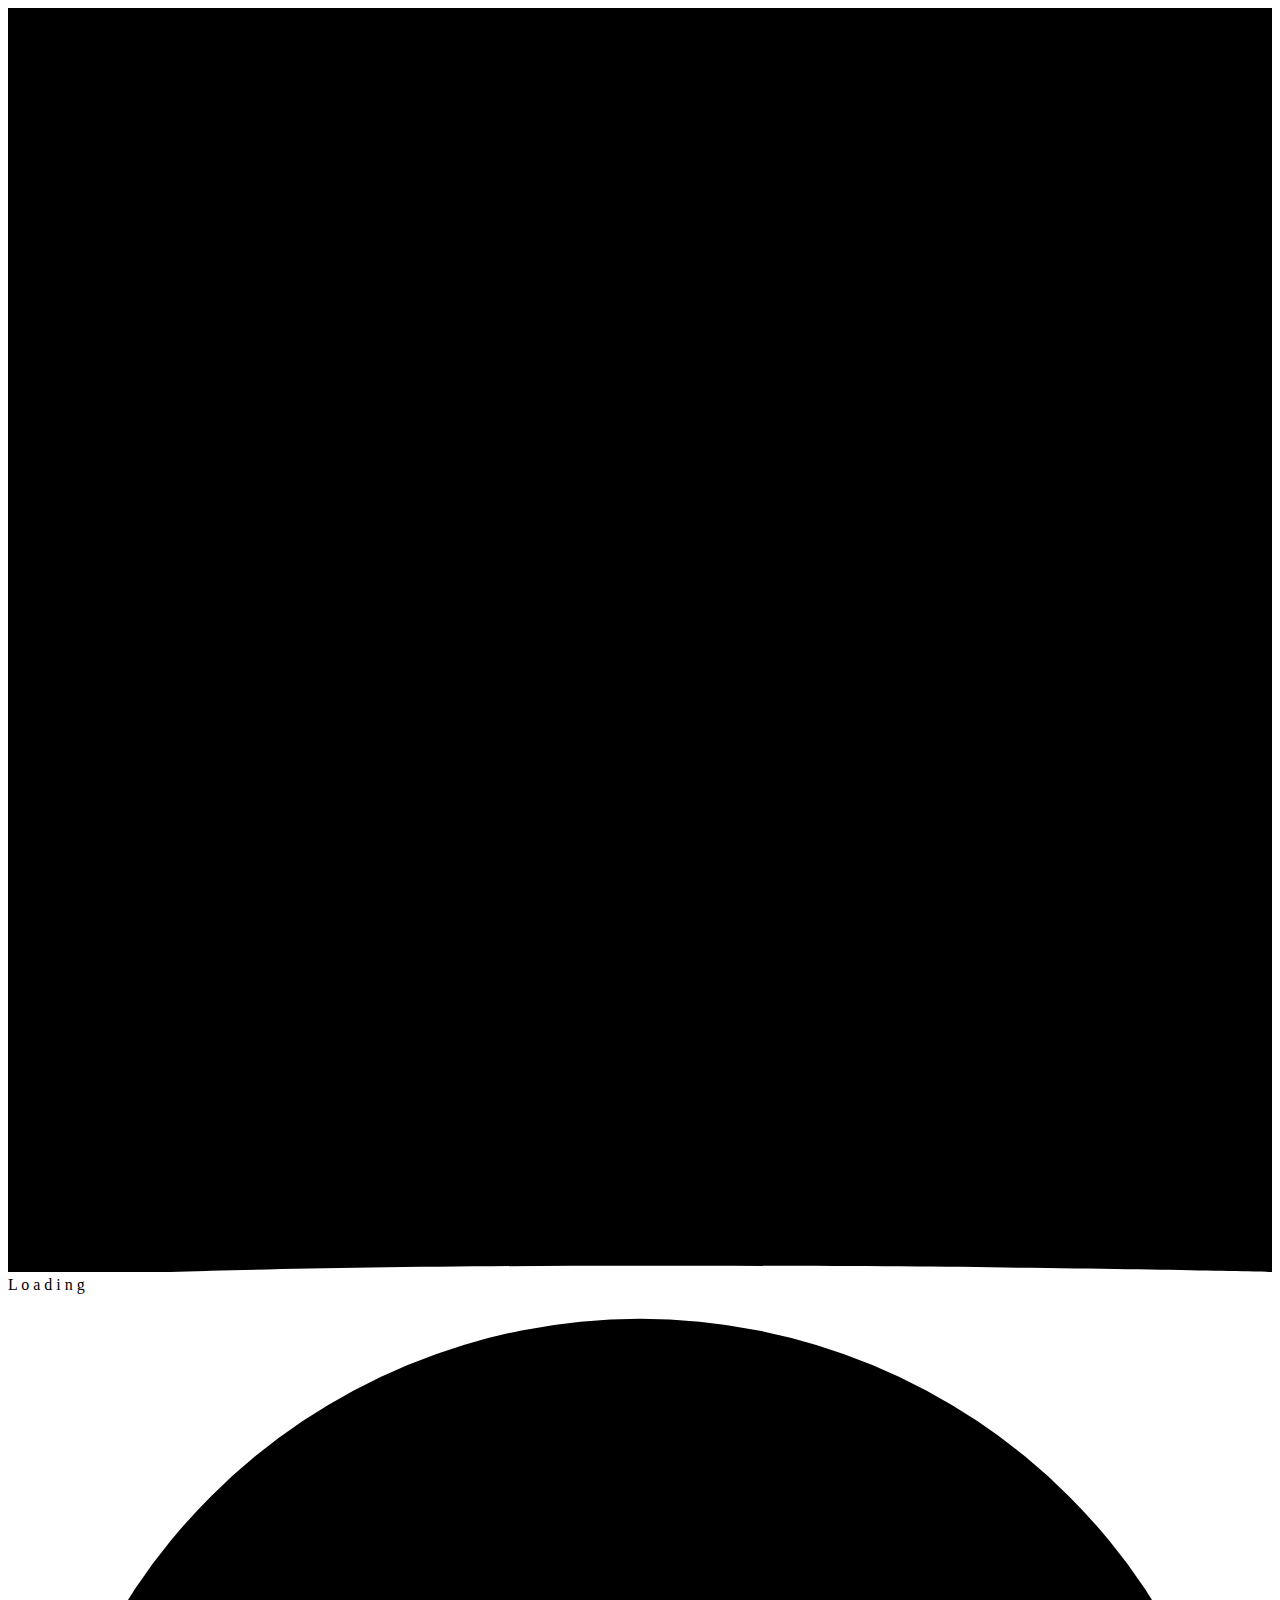
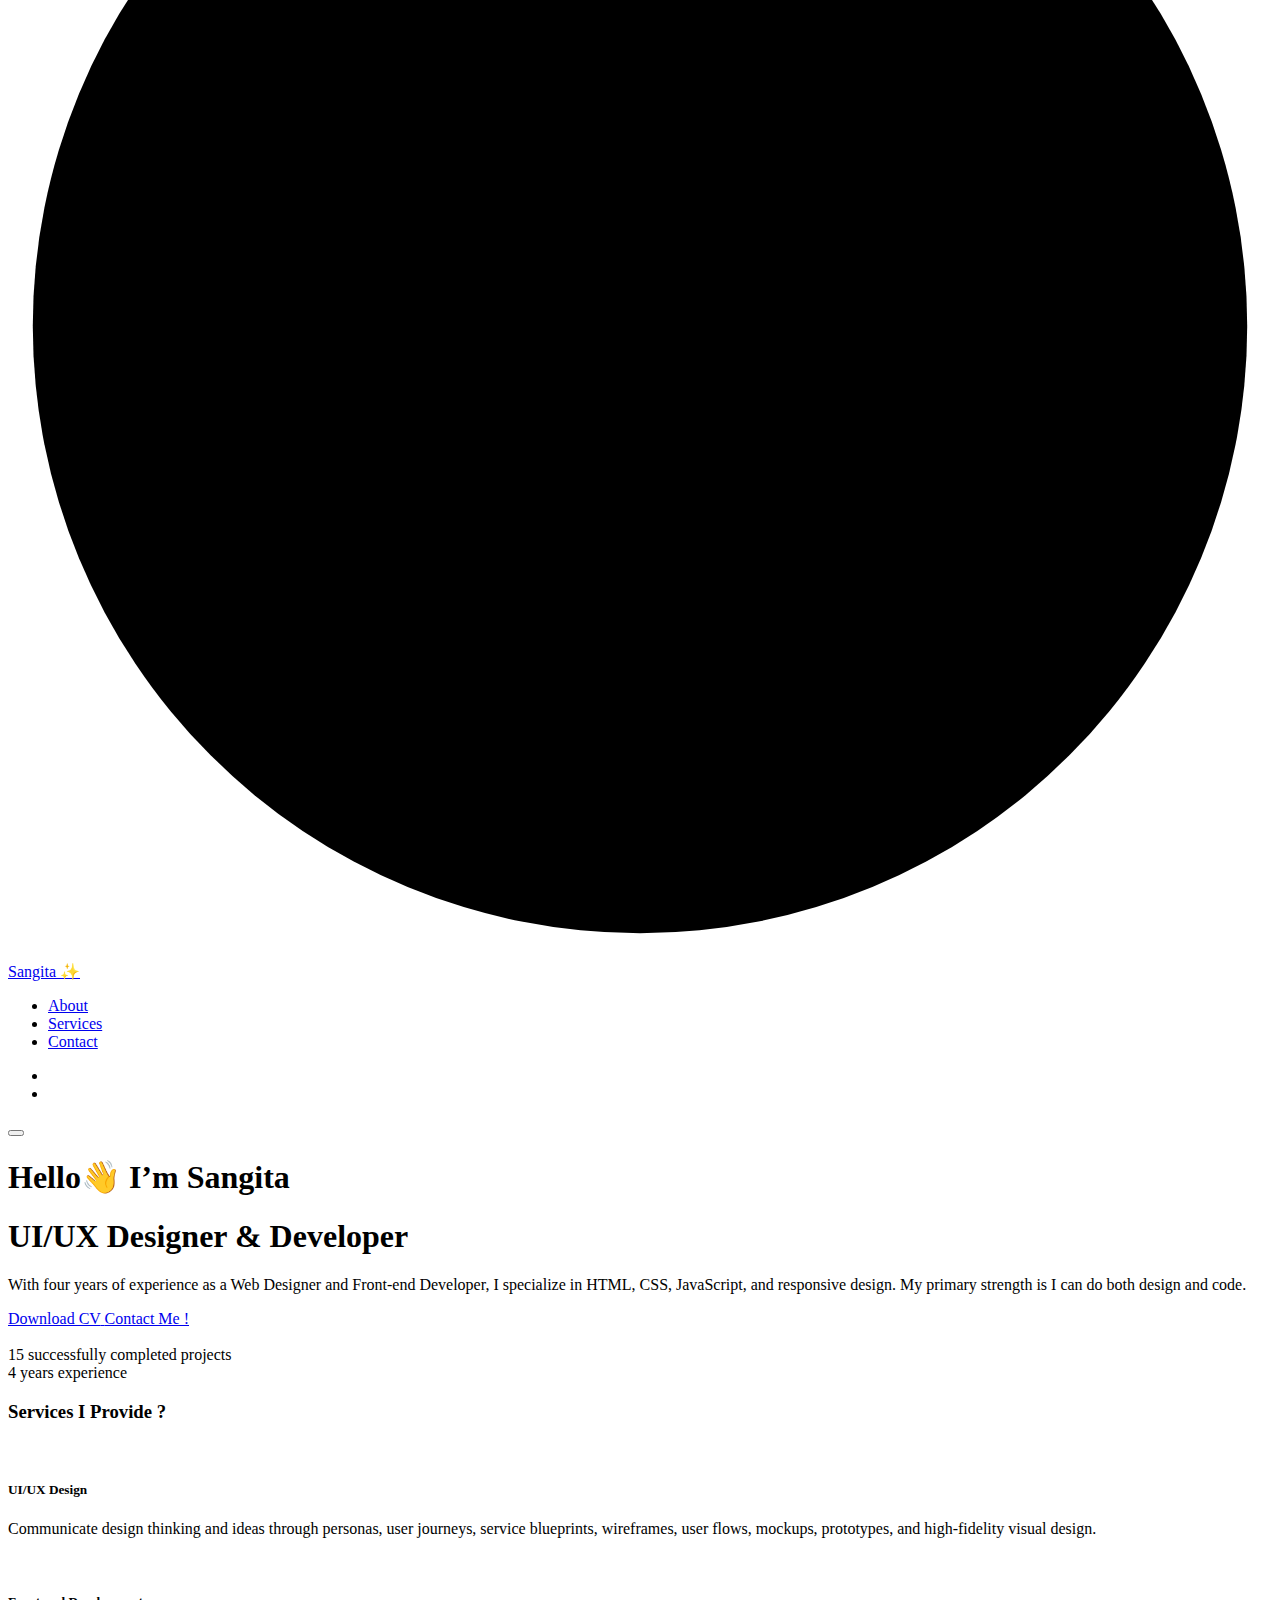
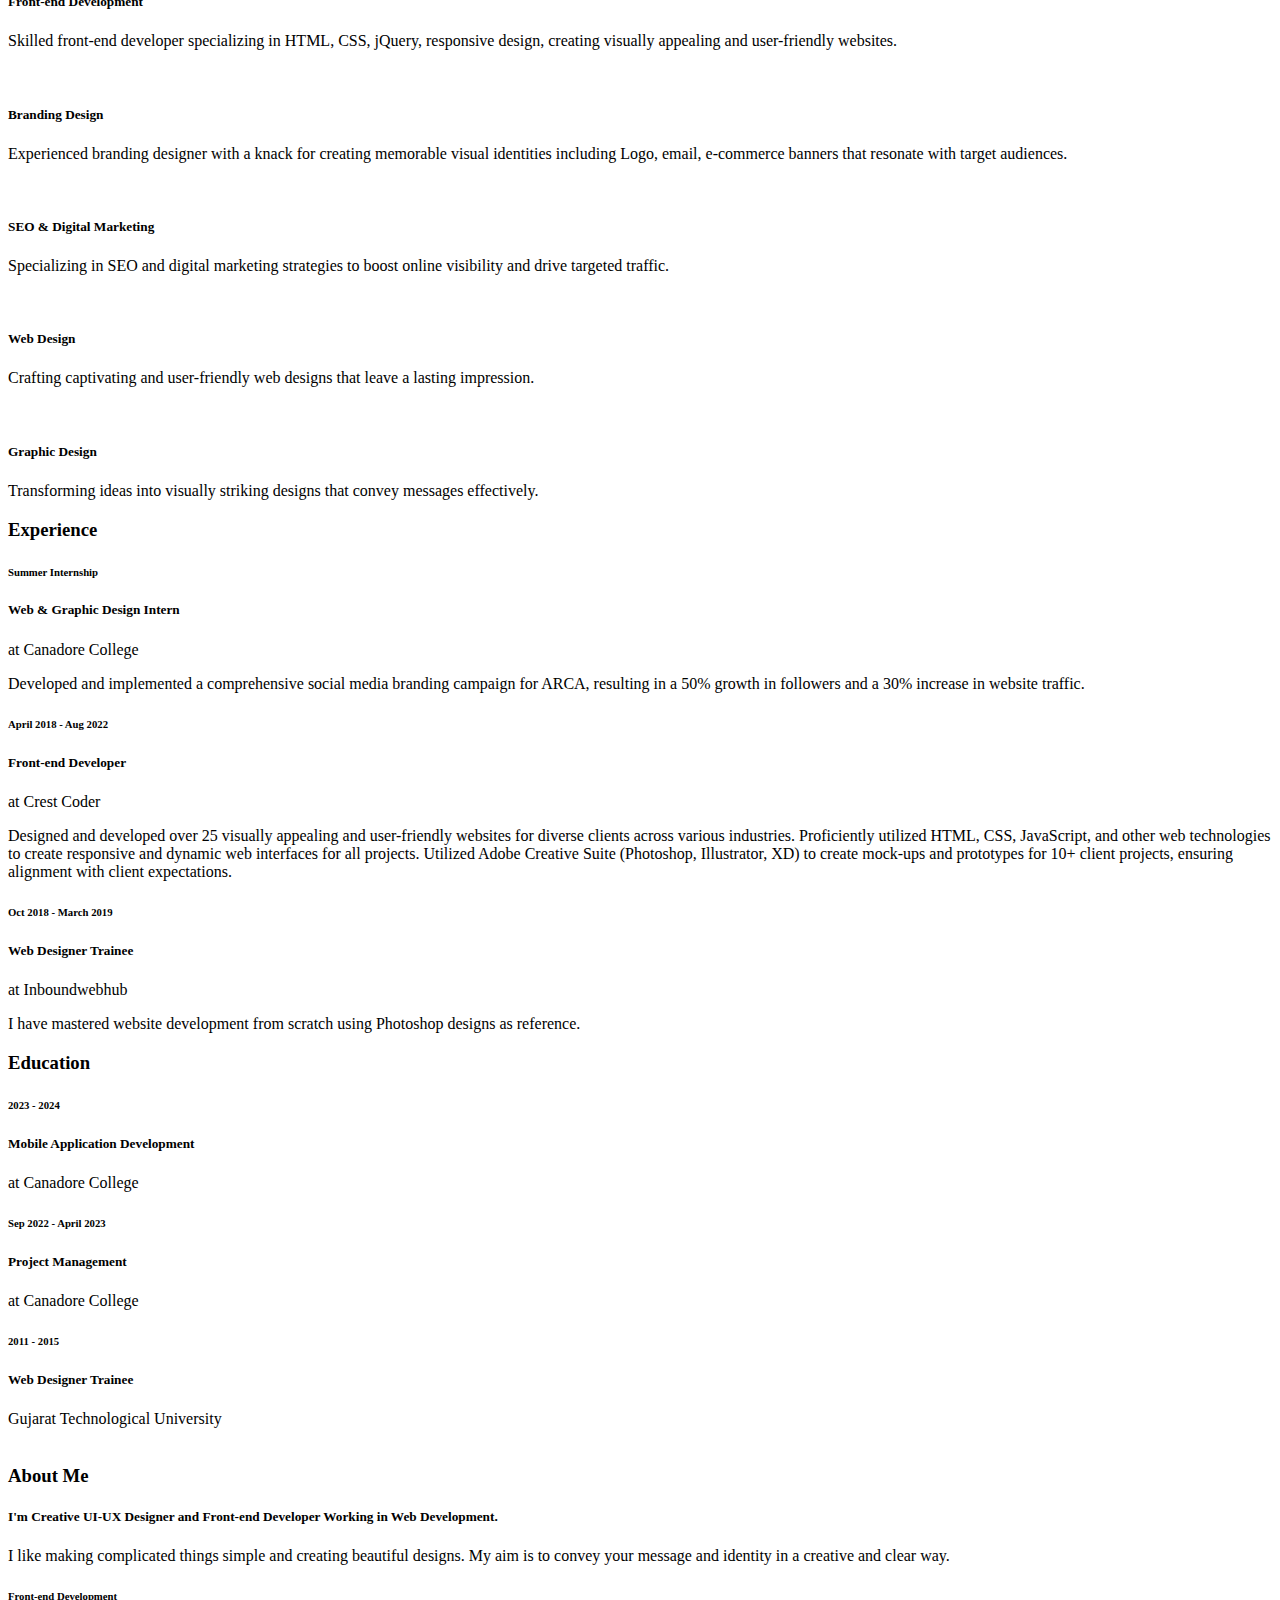
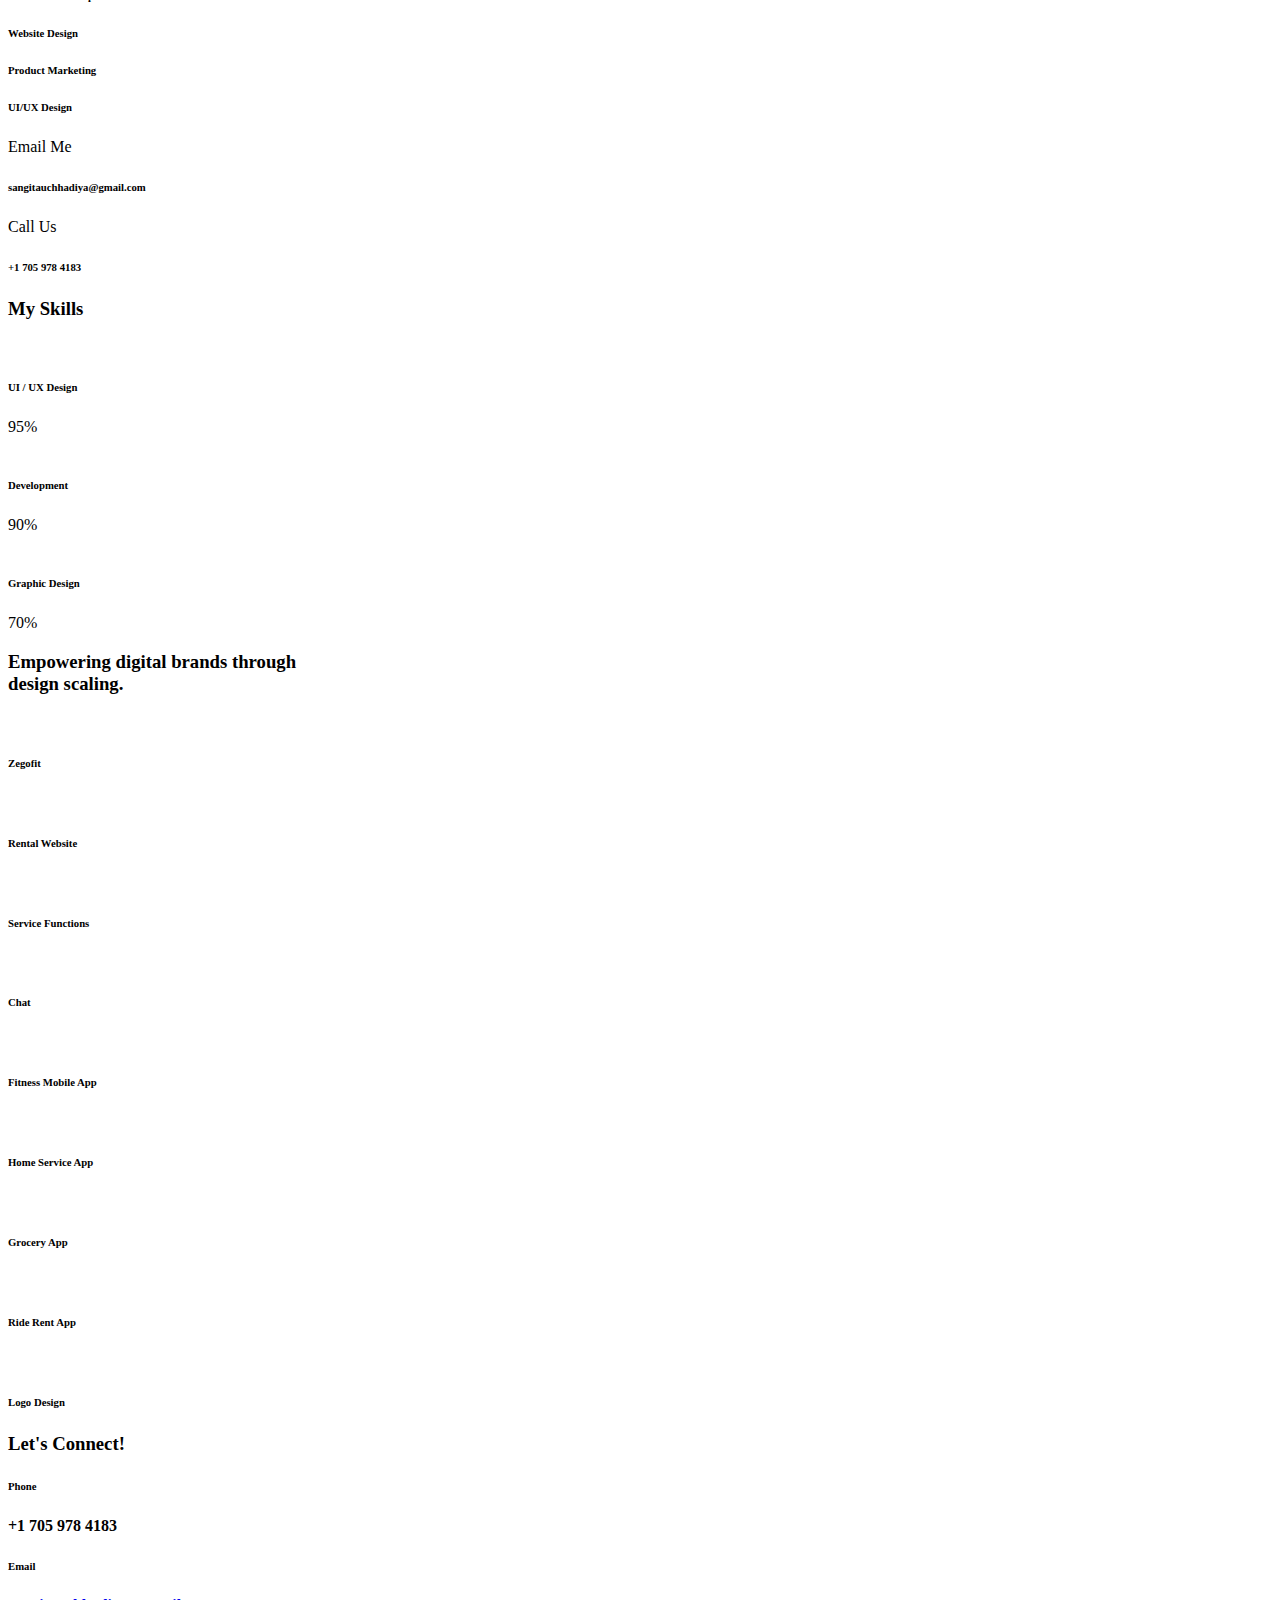
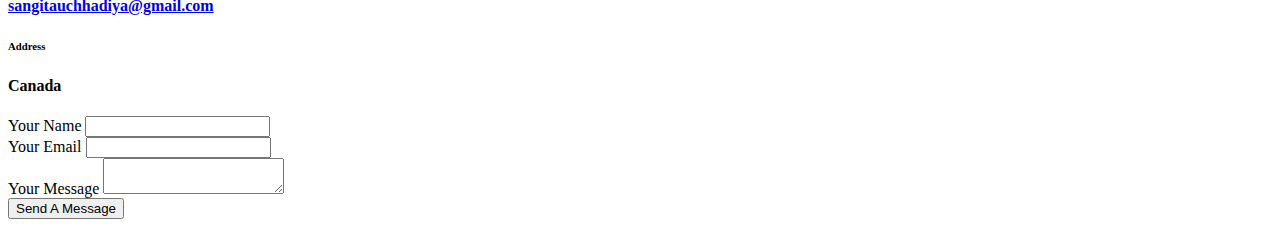
==== index.html @ 0f5f6976 "Add files via upload" ====
<!DOCTYPE html>
<html lang="zxx">
<head>

    <!-- Metas -->
    <meta charset="utf-8">
    <meta http-equiv="X-UA-Compatible" content="IE=edge">
    <meta name="viewport" content="width=device-width, initial-scale=1, maximum-scale=1">
    <meta name="keywords" content="HTML5 Template Andrew Multi-Purpose themeforest">
    <meta name="description" content="Andrew - Multi-Purpose HTML5 Template">
    <meta name="author" content="">

    <!-- Title  -->
    <title>Sangita</title>

    <!-- Google Fonts -->
    <link href="https://fonts.googleapis.com/css2?family=DM+Serif+Display:ital@0;1&display=swap" rel="stylesheet">
    <link href="https://fonts.googleapis.com/css2?family=Montserrat:ital,wght@0,100..900;1,100..900&display=swap" rel="stylesheet">

    <!-- Plugins -->
    <link rel="stylesheet" href="assets/css/plugins.css">

    <!-- Core Style Css -->
    <link rel="stylesheet" href="assets/css/style.css">

</head>

<body>



    <!-- ==================== Start Loading ==================== -->

    <div class="loader-wrap">
        <svg viewBox="0 0 1000 1000" preserveAspectRatio="none">
            <path id="svg" d="M0,1005S175,995,500,995s500,5,500,5V0H0Z"></path>
        </svg>

        <div class="loader-wrap-heading">
            <div class="load-text">
                <span>L</span>
                <span>o</span>
                <span>a</span>
                <span>d</span>
                <span>i</span>
                <span>n</span>
                <span>g</span>
            </div>
        </div>
    </div>

    <!-- ==================== End Loading ==================== -->


    <div class="cursor"></div>


    <!-- ==================== Start progress-scroll-button ==================== -->

    <div class="progress-wrap cursor-pointer">
        <svg class="progress-circle svg-content" width="100%" height="100%" viewBox="-1 -1 102 102">
            <path d="M50,1 a49,49 0 0,1 0,98 a49,49 0 0,1 0,-98" />
        </svg>
    </div>

    <!-- ==================== End progress-scroll-button ==================== -->



    <!-- ==================== Start Navbar ==================== -->

    <nav class="navbar navbar-chang navbar-expand-lg">
        <div class="container position-relative">
            <div class="row">
                <div class="col-lg-3 col-6 order1">
                    <div class="bord">
                        <!-- Logo -->
                        <a class="logo icon-img-70 dm-fonts" href="#">Sangita &#10024</a>
                    </div>
                </div>
                <div class="col-lg-6 order3">
                    <div class="bg">
                        <!-- navbar links -->
                        <div class="full-width">
                            <ul class="navbar-nav">
                                <li class="nav-item">
                                    <a class="nav-link" href="#0" data-scroll-nav="2"><span
                                            class="rolling-text">About</span></a>
                                </li>
                                <li class="nav-item">
                                    <a class="nav-link" href="#0" data-scroll-nav="1"><span
                                            class="rolling-text">Services</span></a>
                                </li>
                                <li class="nav-item">
                                    <a class="nav-link" href="#0" data-scroll-nav="5"><span
                                            class="rolling-text">Contact</span></a>
                                </li>
                            </ul>
                        </div>
                    </div>
                </div>
                <div class="col-lg-3 col-6 order2">
                    <div class="bord d-flex justify-content-end">
                        <ul class="social d-flex rest">
                            <li>
                                <a href="#0"><i class="fab fa-linkedin-in"></i></a>
                            </li>
                            <li>
                                <a href="#0"><i class="fab fa-dribbble"></i></a>
                            </li>
                        </ul>
                        <button class="navbar-toggler" type="button">
                            <span class="icon-bar"><i class="fas fa-bars"></i></span>
                        </button>
                    </div>
                </div>
            </div>
        </div>
    </nav>

    <!-- ==================== End Navbar ==================== -->


    <main>


        <!-- ==================== Start Header ==================== -->

        <section class="header-crev bord-thin-bottom" data-scroll-index="0">
            <div class="container">
                <div class="row d-flex row-direction-res">
                    <div class="col-lg-7 valign">
                        <div class="content">
                            <h1>Hello&#128075; I’m <span class="main-color main-name">Sangita</span></h1> 
                            <h1> </h1>
                               <h1>UI/UX Designer & Developer</h1> 
                            <div class="text mt-30">
                                <p>With four years of experience as a Web Designer and Front-end Developer, I specialize in HTML, CSS, JavaScript, and responsive design. My primary strength is I can do both design and code. </p>
                            </div>
                            <div class="mt-50">
                                <a href="#0" class="butn butn-md butn-bg bg-primary text-dark text-white">
                                    <span>Download CV</span>
                                </a>
                                <a href="#0" class="butn butn-md butn-bord ml-15" data-scroll-nav="5">
                                    <span>Contact Me !</span>
                                </a>
                            </div>
                        </div>
                    </div>
                    <div class="col-lg-5">
                        <div class="img-ripple">
                            <div class="img-author">
                                <img src="assets/imgs/personal_img.png" alt="">
                            </div>
                            <div class="other-info">
                                15 successfully completed projects 
                            </div>
                            <div class="other-info projects">
                                4 years experience
                            </div>
                        </div>
                    </div>
                  
                </div>
            </div>
        </section>

        <!-- ==================== End Header ==================== -->
        <!-- ==================== Start Services ==================== -->

        <section class="services serv2 section-padding" data-scroll-index="1">
            <div class="container">
                <div class="sec-head mb-80 wow fadeIn">
                    <div class="row justify-content-center">
                        <div class="col-lg-8 text-center">
                            <h3>Services I Provide ?</h3>
                        </div>
                    </div>
                </div>
                <div class="row">
                    <div class="col-lg-4 col-md-6 wow fadeIn" data-wow-delay=".2s">
                        <div class="item mb-30">
                            <div class="cont">
                                <div class="d-flex align-items-center mb-30">
                                    <div>
                                        <span class="icon-img-50 mr-40">
                                            <img src="assets/imgs/serv-img/1.png" alt="">
                                        </span>
                                    </div>
                                    <div>
                                        <h5 class="fz-20">UI/UX Design</h5>
                                    </div>
                                </div>
                                <p>Communicate design thinking and ideas through personas, user journeys, service blueprints, wireframes, user flows, mockups, prototypes, and high-fidelity visual design.</p>
                            </div>
                        </div>
                    </div>
                    <div class="col-lg-4 col-md-6 wow fadeIn" data-wow-delay=".4s">
                        <div class="item mb-30">
                            <div class="cont">
                                <div class="d-flex align-items-center mb-30">
                                    <div>
                                        <span class="icon-img-50 mr-40">
                                            <img src="assets/imgs/serv-img/2.png" alt="">
                                        </span>
                                    </div>
                                    <div>
                                        <h5 class="fz-20">Front-end Development</h5>
                                    </div>
                                </div>
                                <p>Skilled front-end developer specializing in HTML, CSS, jQuery, responsive design, creating visually appealing and user-friendly websites.</p>
                            </div>
                        </div>
                    </div>
                    <div class="col-lg-4 col-md-6 wow fadeIn" data-wow-delay=".6s">
                        <div class="item mb-30">
                            <div class="cont">
                                <div class="d-flex align-items-center mb-30">
                                    <div>
                                        <span class="icon-img-50 mr-40">
                                            <img src="assets/imgs/serv-img/3.png" alt="">
                                        </span>
                                    </div>
                                    <div>
                                        <h5 class="fz-20">Branding Design</h5>
                                    </div>
                                </div>
                                <p>Experienced branding designer with a knack for creating memorable visual identities including Logo, email, e-commerce banners that resonate with target audiences.</p>
                            </div>
                        </div>
                    </div>
                    <div class="col-lg-4 col-md-6 wow fadeIn" data-wow-delay=".8s">
                        <div class="item md-mb30">
                            <div class="cont">
                                <div class="d-flex align-items-center mb-30">
                                    <div>
                                        <span class="icon-img-50 mr-40">
                                            <img src="assets/imgs/serv-img/4.png" alt="">
                                        </span>
                                    </div>
                                    <div>
                                        <h5 class="fz-20">SEO & Digital Marketing</h5>
                                    </div>
                                </div>
                                <p>Specializing in SEO and digital marketing strategies to boost online visibility and drive targeted traffic.</p>
                            </div>
                        </div>
                    </div>
                    <div class="col-lg-4 col-md-6 wow fadeIn" data-wow-delay="1s">
                        <div class="item sm-mb30">
                            <div class="cont">
                                <div class="d-flex align-items-center mb-30">
                                    <div>
                                        <span class="icon-img-50 mr-40">
                                            <img src="assets/imgs/serv-img/5.png" alt="">
                                        </span>
                                    </div>
                                    <div>
                                        <h5 class="fz-20">Web Design</h5>
                                    </div>
                                </div>
                                <p>Crafting captivating and user-friendly web designs that leave a lasting impression.</p>
                            </div>
                        </div>
                    </div>
                    <div class="col-lg-4 col-md-6 wow fadeIn" data-wow-delay="1.2s">
                        <div class="item">
                            <div class="cont">
                                <div class="d-flex align-items-center mb-30">
                                    <div>
                                        <span class="icon-img-50 mr-40">
                                            <img src="assets/imgs/serv-img/6.png" alt="">
                                        </span>
                                    </div>
                                    <div>
                                        <h5 class="fz-20">Graphic Design</h5>
                                    </div>
                                </div>
                                <p>Transforming ideas into visually striking designs that convey messages effectively.</p>
                            </div>
                        </div>
                    </div>
                </div>
            </div>
        </section>

        <!-- ==================== End Services ==================== -->

        <!-- ==================== Start About ==================== -->

        <section class="section-padding sub-bg" data-scroll-index="2">
            <div class="container">
                <div class="row lg-marg justify-content-around">
                    <div class="col-lg-8">
                        <div class="sec-head mb-30">
                            <h3>Experience</h3>
                        </div>
                        <div>
                            <div class="resume-clumn">
                                <div class="items mb-20">
                                    <h6 class="date fz-14">Summer Internship</h6>
                                    <h5>Web & Graphic Design Intern</h5>
                                    <span class="opacity-8 fw-500 mt-10">at Canadore College</span>
                                    <p class="fz-13 mt-15">
                                        Developed and implemented a comprehensive social media branding campaign for ARCA, resulting in a 50% growth in followers and a 30% increase in website traffic.
                                    </p>
                                </div>
                                <div class="items mb-20">
                                    <h6 class="date fz-14">April 2018 - Aug 2022</h6>
                                    <h5>Front-end Developer</h5>
                                    <span class="opacity-8 fw-500 mt-10">at Crest Coder</span>
                                    <p class="fz-13 mt-15">
                                        Designed and developed over 25 visually appealing and user-friendly websites for diverse clients across various industries. Proficiently utilized HTML, CSS, JavaScript, and other web technologies to create responsive and dynamic web interfaces for all projects.
                                        Utilized Adobe Creative Suite (Photoshop, Illustrator, XD) to create mock-ups and prototypes for 10+ client projects, ensuring alignment with client expectations.                                                
                                    </p>
                                </div>
                                <div class="items mb-40">
                                    <h6 class="date fz-14">Oct 2018 - March 2019</h6>
                                    <h5>Web Designer Trainee</h5>
                                    <span class="opacity-8 fw-500 mt-10">at Inboundwebhub</span>
                                    <p class="fz-13 mt-15">I have mastered website development from scratch using Photoshop designs as reference.</p>
                                </div>
                            </div>
                        </div>
                    </div>
                    <div class="col-lg-4">
                        <div>
                            <div class="resume2 wow fadeIn">
                                <h3 class="mb-20">Education</h3>
                                <div>
                                    <div class="resume-clumn">
                                        <div class="items mb-30">
                                            <h6 class="date fz-14">2023 - 2024</h6>
                                            <h5>Mobile Application Development</h5>
                                            <span class="opacity-8 fw-500 mt-10">at Canadore College</span>
                                        </div>
                                        <div class="items mb-30">
                                            <h6 class="date fz-14">Sep 2022 - April 2023</h6>
                                            <h5>Project Management</h5>
                                            <span class="opacity-8 fw-500 mt-10">at Canadore College</span>
                                        </div>
                                        <div class="items">
                                            <h6 class="date fz-14">2011 - 2015</h6>
                                            <h5>Web Designer Trainee</h5>
                                            <span class="opacity-8 fw-500 mt-10">Gujarat Technological University</span>
                                        </div>
                                    </div>
                                </div>
                            </div>
                        </div>
                    </div>
                </div>
            </div>
        </section>

        <!-- ==================== End About ==================== -->

         <!-- ==================== Start About ==================== -->

         <section class="section-padding sub-bg" data-scroll-index="2">
            <div class="container">
                <div class="row lg-marg justify-content-around">
                    <div class="col-lg-5 about">
                        <div class="profile-img" id="sticky_item">
                            <div class="img">
                                <img src="assets/imgs/secondary_img.JPG" alt="">
                            </div>
                        </div>
                    </div>
                    <div class="col-lg-6">
                        <div>
                            <div class="resume2 wow fadeIn">
                                <div class="sec-head mb-30">
                                    <h3>About Me</h3>
                                </div>
                            </div>
                            <div class="about wow fadeIn">
                                <div class="cont">
                                    <div class="text">
                                        <h5 class="mb-30">I'm Creative UI-UX Designer and Front-end Developer Working in Web Development.</h3>
                                        <p>I like making complicated things simple and creating beautiful designs. My aim is to convey your message and identity in a creative and clear way.</p>

                                        <div class="feat mt-30">
                                            <div class="row">
                                                <div class="col-sm-6">
                                                    <div class="item mb-15">
                                                        <h6 class="sub-title ls1"><span class="fz-13 mr-10 main-color"><i
                                                                    class="fas fa-check"></i></span> Front-end Development</h6>
                                                    </div>
                                                    <div class="item sm-mb15">
                                                        <h6 class="sub-title ls1"><span class="fz-13 mr-10 main-color"><i
                                                                    class="fas fa-check"></i></span> Website Design</h6>
                                                    </div>
                                                </div>
                                                <div class="col-sm-6">
                                                    <div class="item mb-15">
                                                        <h6 class="sub-title ls1"><span class="fz-13 mr-10 main-color"><i
                                                                    class="fas fa-check"></i></span> Product Marketing
                                                        </h6>
                                                    </div>
                                                    <div class="item">
                                                        <h6 class="sub-title ls1"><span class="fz-13 mr-10 main-color"><i
                                                                    class="fas fa-check"></i></span> UI/UX Design
                                                        </h6>
                                                    </div>
                                                </div>
                                            </div>
                                        </div>

                                        <div class="info mt-50">
                                            <div class="row">
                                                <div class="col-sm-12 mb-30">
                                                    <div class="item d-flex align-items-center sm-mb30">
                                                        <div class="mr-15">
                                                            <span class="icon pe-7s-mail"></span>
                                                        </div>
                                                        <div>
                                                            <span class="opacity-7 mb-5">Email Me</span>
                                                            <h6>sangitauchhadiya@gmail.com</h6>
                                                        </div>
                                                    </div>
                                                </div>
                                                <div class="col-sm-12">
                                                    <div class="item d-flex align-items-center">
                                                        <div class="mr-15">
                                                            <span class="icon pe-7s-call"></span>
                                                        </div>
                                                        <div>
                                                            <span class="opacity-7 mb-5">Call Us</span>
                                                            <h6>+1 705 978 4183</h6>
                                                        </div>
                                                    </div>
                                                </div>
                                            </div>
                                        </div>
                                    </div>
                                </div>
                            </div>
                            <div class="skills pt-50  wow fadeIn">
                                <div class="sec-head mb-50">
                                    <h3>My Skills</h3>
                                </div>
                                <div class="row">
                                    <div class="col-md-6">
                                        <div class="item mb-30">
                                            <div class="d-flex align-items-center mb-30">
                                                <div class="mr-30">
                                                    <div class="img icon-img-40">
                                                        <img src="assets/imgs/resume/s1.png" alt="">
                                                    </div>
                                                </div>
                                                <div>
                                                    <h6 class="fz-18">UI / UX Design</h6>
                                                </div>
                                            </div>
                                            <div class="skill-progress">
                                                <span class="progres" data-value="95%"></span>
                                            </div>
                                            <span class="value">95%</span>
                                        </div>
                                    </div>
                                    <div class="col-md-6">
                                        <div class="item mb-30">
                                            <div class="d-flex align-items-center mb-30">
                                                <div class="mr-30">
                                                    <div class="img icon-img-40">
                                                        <img src="assets/imgs/resume/s2.png" alt="">
                                                    </div>
                                                </div>
                                                <div>
                                                    <h6 class="fz-18">Development</h6>
                                                </div>
                                            </div>
                                            <div class="skill-progress">
                                                <span class="progres" data-value="90%"></span>
                                            </div>
                                            <span class="value">90%</span>
                                        </div>
                                    </div>
                                    <div class="col-md-6">
                                        <div class="item sm-mb30">
                                            <div class="d-flex align-items-center mb-30">
                                                <div class="mr-30">
                                                    <div class="img icon-img-40">
                                                        <img src="assets/imgs/resume/s3.png" alt="">
                                                    </div>
                                                </div>
                                                <div>
                                                    <h6 class="fz-18">Graphic Design</h6>
                                                </div>
                                            </div>
                                            <div class="skill-progress">
                                                <span class="progres" data-value="85%"></span>
                                            </div>
                                            <span class="value">70%</span>
                                        </div>
                                    </div>
                                </div>
                            </div>
                        </div>
                    </div>
                </div>
            </div>
        </section>

        <!-- ==================== End About ==================== -->

        <!-- ==================== Start portfolio ==================== -->

        <section class="portfolio section-padding" data-scroll-index="3">
            <div class="container">
                <div class="sec-head mb-40 wow fadeIn">
                    <div class="row justify-content-center">
                        <div class="col-lg-8 text-center">
                            <h3>Empowering digital brands through <br> design scaling.</h3>
                        </div>
                    </div>
                </div>

                <div class="gallery">
                    <div class="row">
                        <div class="col-lg-4 items wow fadeIn" data-wow-delay=".2s">
                            <div class="item">
                                <div class="img">
                                    <img src="assets/imgs/works/project/Zegofit-Web.png" alt="">
                                    <a href="project-details.html" class="link"></a>
                                </div>
                                <div class="cont d-flex align-items-center">
                                    <div>
                                        <h6>Zegofit</h6>
                                    </div>
                                </div>
                            </div>
                        </div>
                        <div class="col-lg-4 items wow fadeIn" data-wow-delay=".6s">
                            <div class="item">
                                <div class="img">
                                    <img src="assets/imgs/works/project/Quickkey-2.png" alt="">
                                    <a href="project-details.html" class="link"></a>
                                </div>
                                <div class="cont d-flex align-items-center">
                                    <div>
                                        <h6>Rental Website</h6>
                                    </div>
                                </div>
                            </div>
                        </div>
                        <div class="col-lg-4 items wow fadeIn" data-wow-delay=".4s">
                            <div class="item">
                                <div class="img">
                                    <img src="assets/imgs/works/project/Quickkey-3.png" alt="">
                                    <a href="project-details.html" class="link"></a>
                                </div>
                                <div class="cont d-flex align-items-center">
                                    <div>
                                        <h6>Service Functions</h6>
                                    </div>
                                </div>
                            </div>
                        </div>
                        
                        <div class="col-lg-4 items wow fadeIn" data-wow-delay=".8s">
                            <div class="item">
                                <div class="img">
                                    <img src="assets/imgs/works/project/Ferdil-web.png" alt="">
                                    <a href="project-details.html" class="link"></a>
                                </div>
                                <div class="cont d-flex align-items-center">
                                    <div>
                                        <h6>Chat</h6>
                                    </div>
                                </div>
                            </div>
                        </div>
                        <div class="col-lg-4 items wow fadeIn" data-wow-delay="1s">
                            <div class="item">
                                <div class="img">
                                    <img src="assets/imgs/works/project/Zegofit-Mobile.png" alt="">
                                    <a href="project-details.html" class="link"></a>
                                </div>
                                <div class="cont d-flex align-items-center">
                                    <div>
                                        <h6>Fitness Mobile App</h6>
                                    </div>
                                </div>
                            </div>
                        </div>
                        <div class="col-lg-4 items wow fadeIn" data-wow-delay="1.2s">
                            <div class="item">
                                <div class="img">
                                    <img src="assets/imgs/works/project/Ferdil-2.png" alt="">
                                    <a href="project-details.html" class="link"></a>
                                </div>
                                <div class="cont d-flex align-items-center">
                                    <div>
                                        <h6>Home Service App</h6>
                                    </div>
                                </div>
                            </div>
                        </div>
                        <div class="col-lg-4 items wow fadeIn" data-wow-delay="1s">
                            <div class="item">
                                <div class="img">
                                    <img src="assets/imgs/works/project/DoGrocers.png" alt="">
                                    <a href="project-details.html" class="link"></a>
                                </div>
                                <div class="cont d-flex align-items-center">
                                    <div>
                                        <h6>Grocery App</h6>
                                    </div>
                                </div>
                            </div>
                        </div>
                        <div class="col-lg-4 items wow fadeIn" data-wow-delay="1s">
                            <div class="item">
                                <div class="img">
                                    <img src="assets/imgs/works/project/Shuttle.png" alt="">
                                    <a href="project-details.html" class="link"></a>
                                </div>
                                <div class="cont d-flex align-items-center">
                                    <div>
                                        <h6>Ride Rent App</h6>
                                    </div>
                                </div>
                            </div>
                        </div>
                        <div class="col-lg-4 items wow fadeIn" data-wow-delay="1s">
                            <div class="item">
                                <div class="img">
                                    <img src="assets/imgs/works/project/Aikya-logo.png" alt="">
                                    <a href="project-details.html" class="link"></a>
                                </div>
                                <div class="cont d-flex align-items-center">
                                    <div>
                                        <h6>Logo Design</h6>
                                    </div>
                                </div>
                            </div>
                        </div>
                    </div>
                </div>
            </div>
        </section>

        <!-- ==================== End portfolio ==================== -->

        <!-- ==================== Start Contact ==================== -->

        <section class="contact section-padding" data-scroll-index="5">
            <div class="container">
                <div class="sec-head mb-80 wow fadeIn">
                    <div class="row justify-content-center">
                        <div class="col-lg-8 text-center">
                            <h3>Let's Connect!</h3>
                        </div>
                    </div>
                </div>
                <div class="row justify-content-center">
                    <div class="col-lg-6 valign wow fadeIn" data-wow-delay=".2s">
                        <div class="info full-width md-mb80">
                            <div class="item mb-30 d-flex align-items-center">
                                <div class="mr-15">
                                    <span class="icon fz-30 main-color pe-7s-call"></span>
                                </div>
                                <div class="mr-10">
                                    <h6 class="opacity-7">Phone</h6>
                                </div>
                                <div class="ml-auto">
                                    <h4>+1 705 978 4183</h4>
                                </div>
                            </div>
                            <div class="item mb-30 d-flex align-items-center">
                                <div class="mr-15">
                                    <span class="icon fz-30 main-color pe-7s-mail"></span>
                                </div>
                                <div class="mr-10">
                                    <h6 class="opacity-7">Email</h6>
                                </div>
                                <div class="ml-auto">
                                    <h4>
                                        <a href="mailto:sangitauchhadiya@gmail.com">sangitauchhadiya@gmail.com</a>
                                    </h4>
                                </div>
                            </div>
                            <div class="item d-flex align-items-center">
                                <div class="mr-15">
                                    <span class="icon fz-30 main-color pe-7s-map-marker"></span>
                                </div>
                                <div class="mr-10">
                                    <h6 class="opacity-7">Address</h6>
                                </div>
                                <div class="ml-auto">
                                    <h4>Canada</h4>
                                </div>
                            </div>
                        </div>
                    </div>
                    <div class="col-lg-6 valign wow fadeIn" data-wow-delay=".4s">
                        <div class="full-width">
                            <form id="contact-form" method="post" action="#">
                                <div class="messages"></div>
                                <div class="controls row">
                                    <div class="col-lg-6">
                                        <div class="form-group mb-30">
                                            <label>Your Name</label>
                                            <input id="form_name" type="text" name="name" required="required">
                                        </div>
                                    </div>
                                    <div class="col-lg-6">
                                        <div class="form-group mb-30">
                                            <label>Your Email</label>
                                            <input id="form_email" type="email" name="email" required="required">
                                        </div>
                                    </div>

                                    <div class="col-12">
                                        <div class="form-group">
                                            <label>Your Message</label>
                                            <textarea id="form_message" name="message" required="required"></textarea>
                                        </div>
                                        <div class="mt-30">
                                            <button type="submit">
                                                <span class="text">Send A Message</span>
                                            </button>
                                        </div>
                                    </div>

                                </div>
                            </form>
                        </div>
                    </div>
                </div>
            </div>
        </section>

        <!-- ==================== End Contact ==================== -->
    </main>

    <!-- jQuery -->
    <script src="assets/js/jquery-3.6.0.min.js"></script>
    <script src="assets/js/jquery-migrate-3.4.0.min.js"></script>

    <!-- plugins -->
    <script src="assets/js/plugins.js"></script>

    <!-- custom scripts -->
    <script src="assets/js/scripts.js"></script>

</body>


<!-- Mirrored from ui-themez.smartinnovates.net/items/Gilb/home3.html by HTTrack Website Copier/3.x [XR&CO'2014], Sun, 11 Feb 2024 17:39:39 GMT -->
</html>
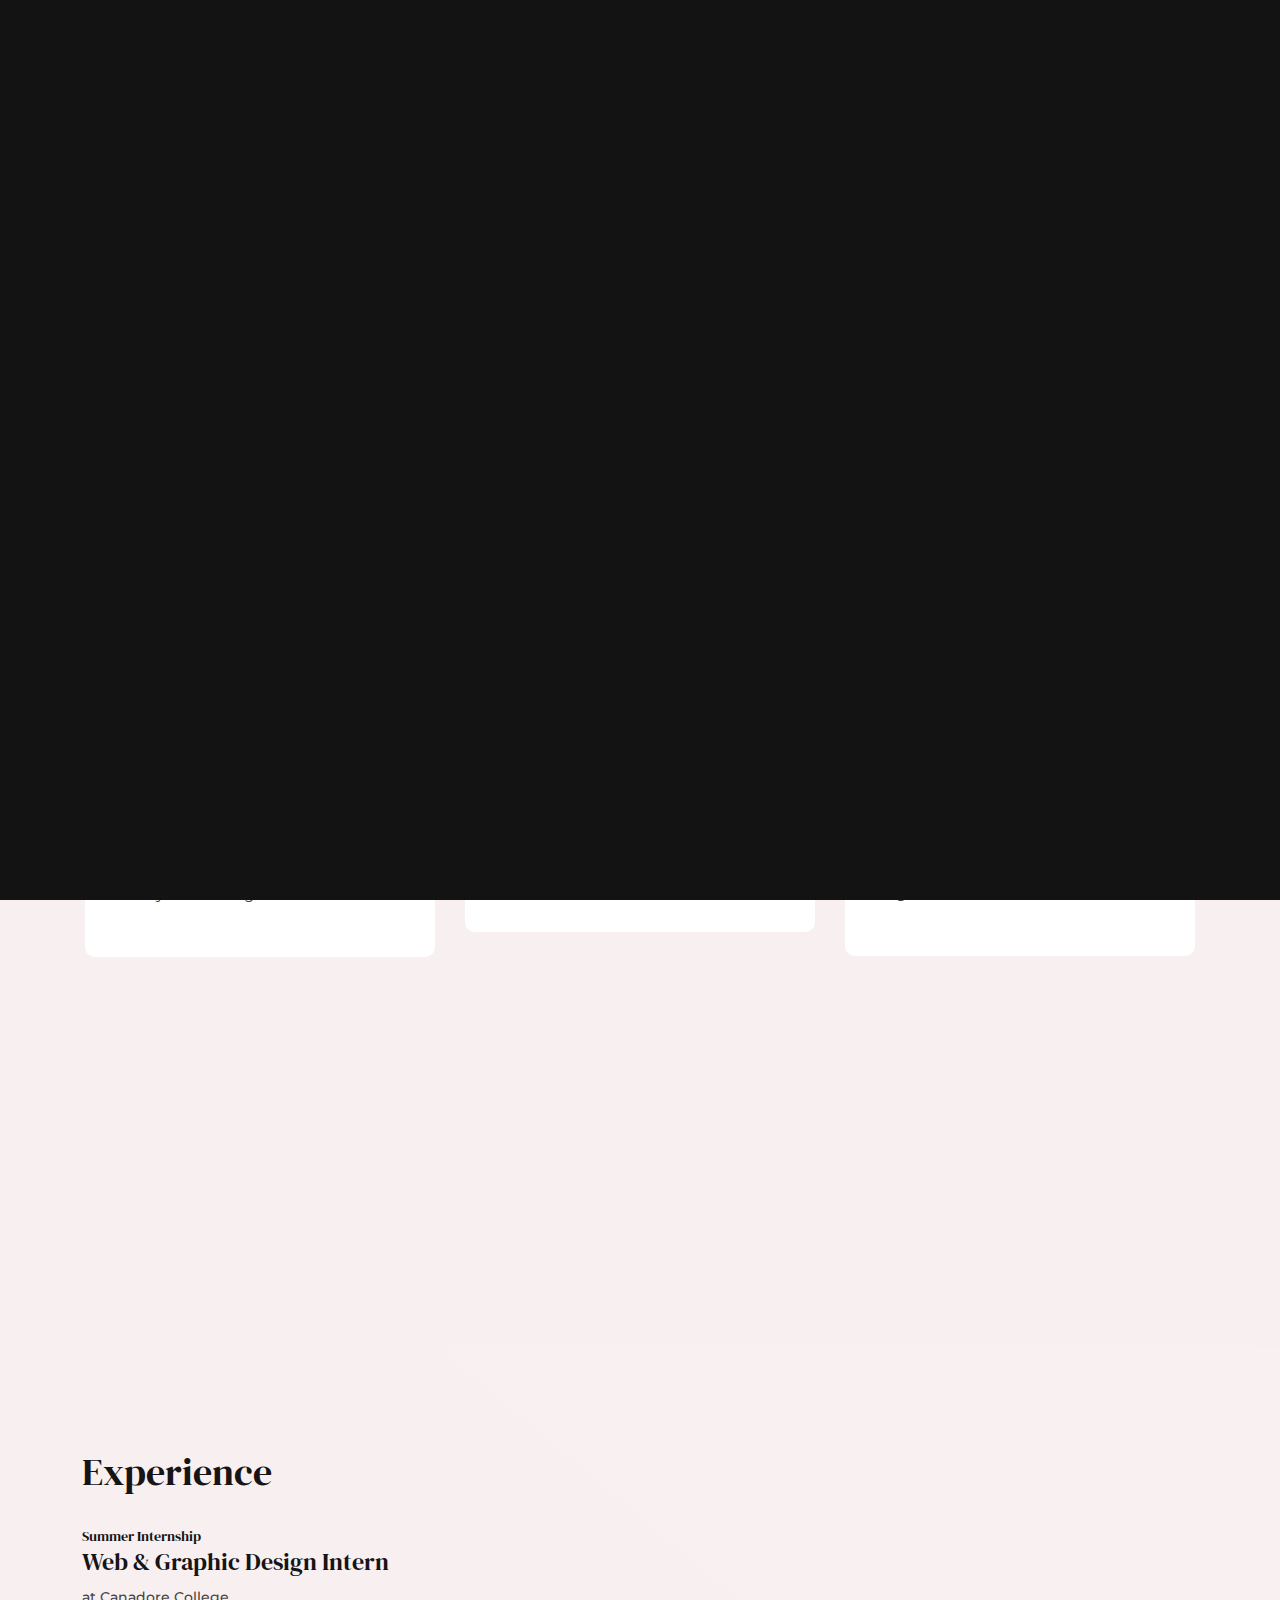
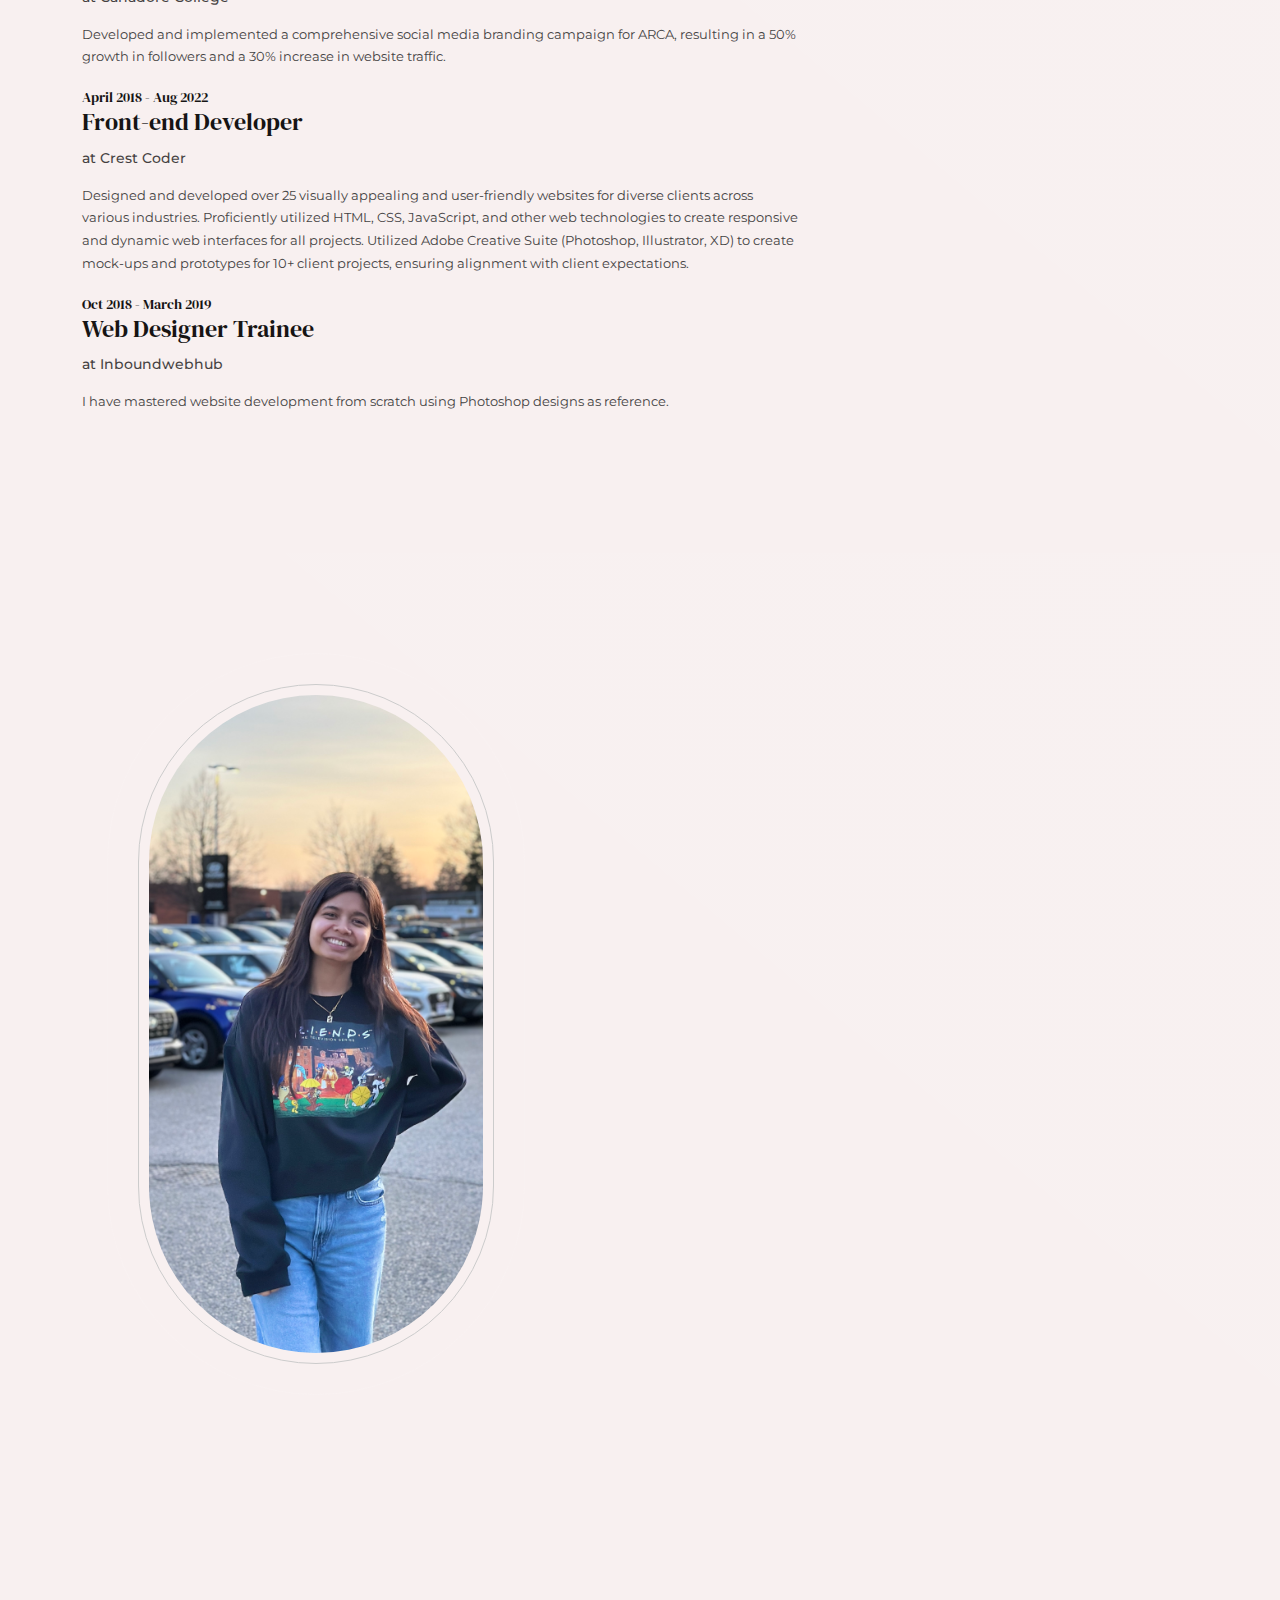
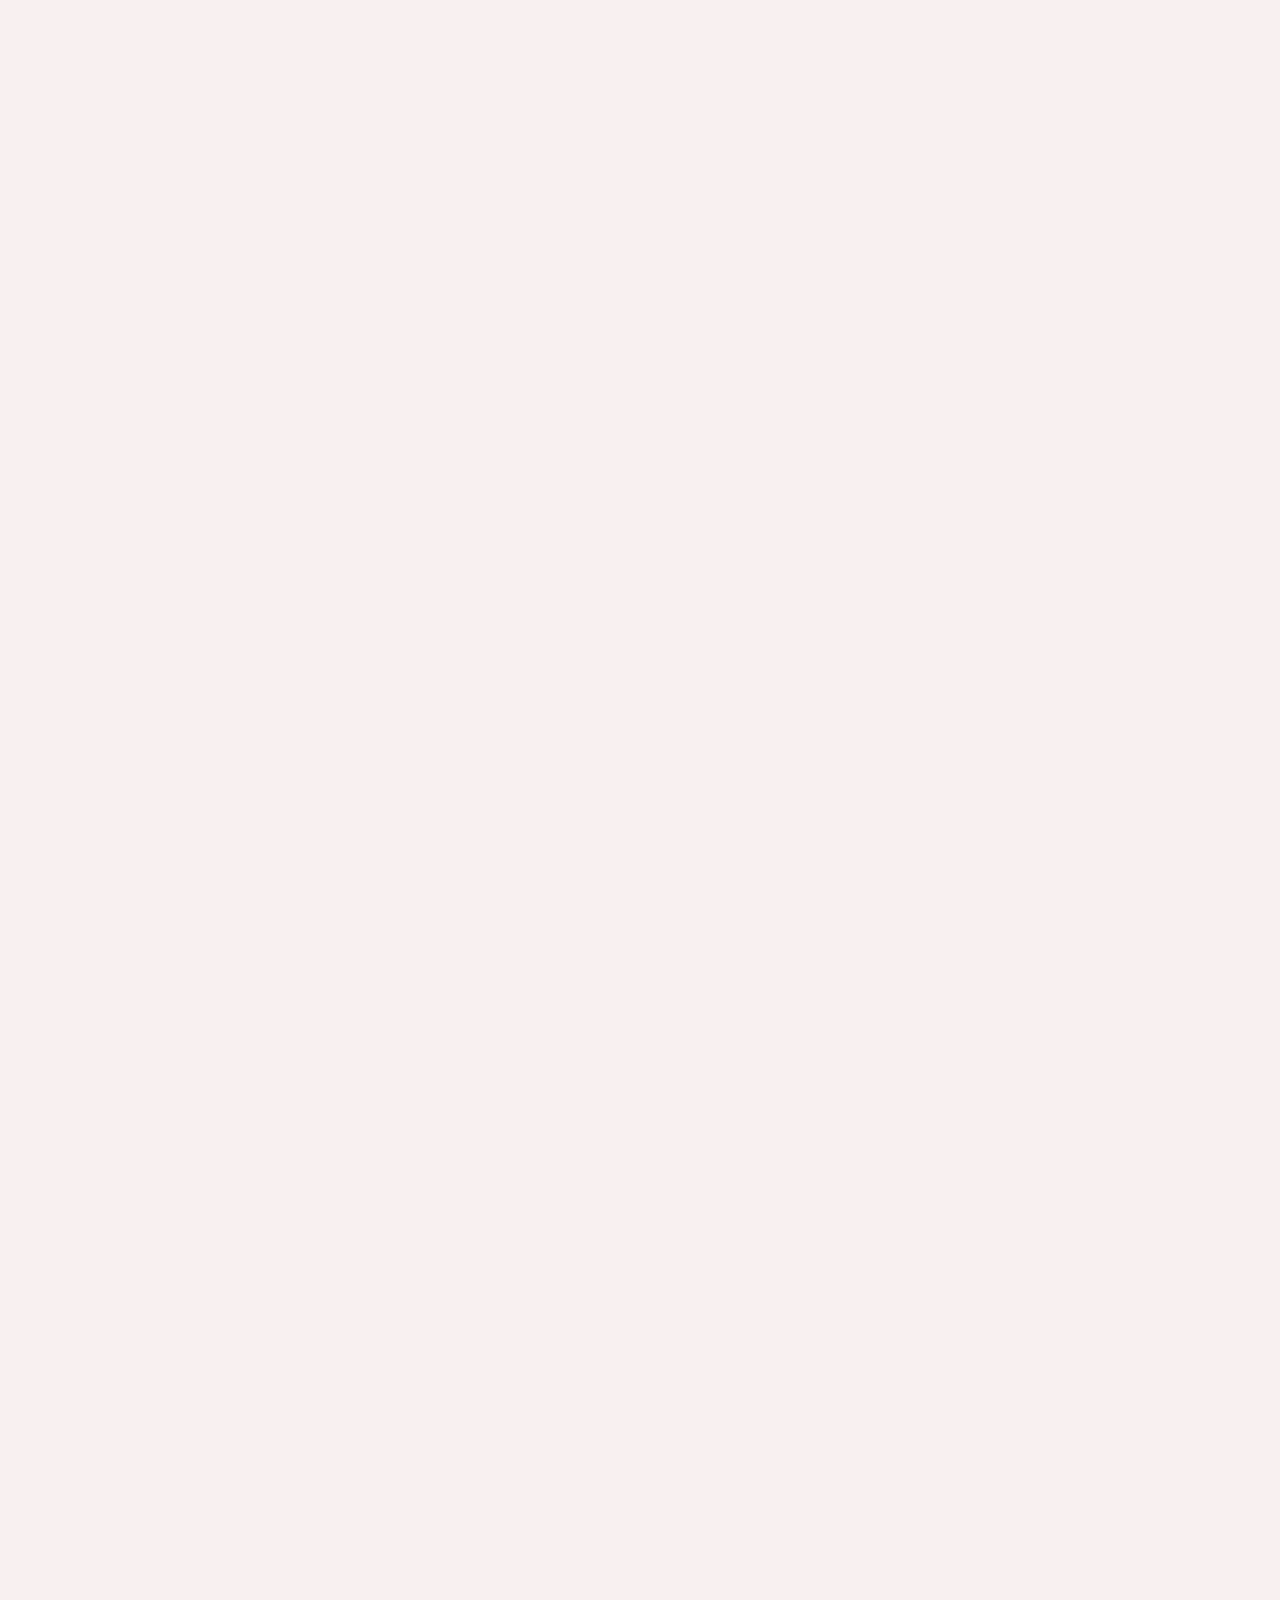
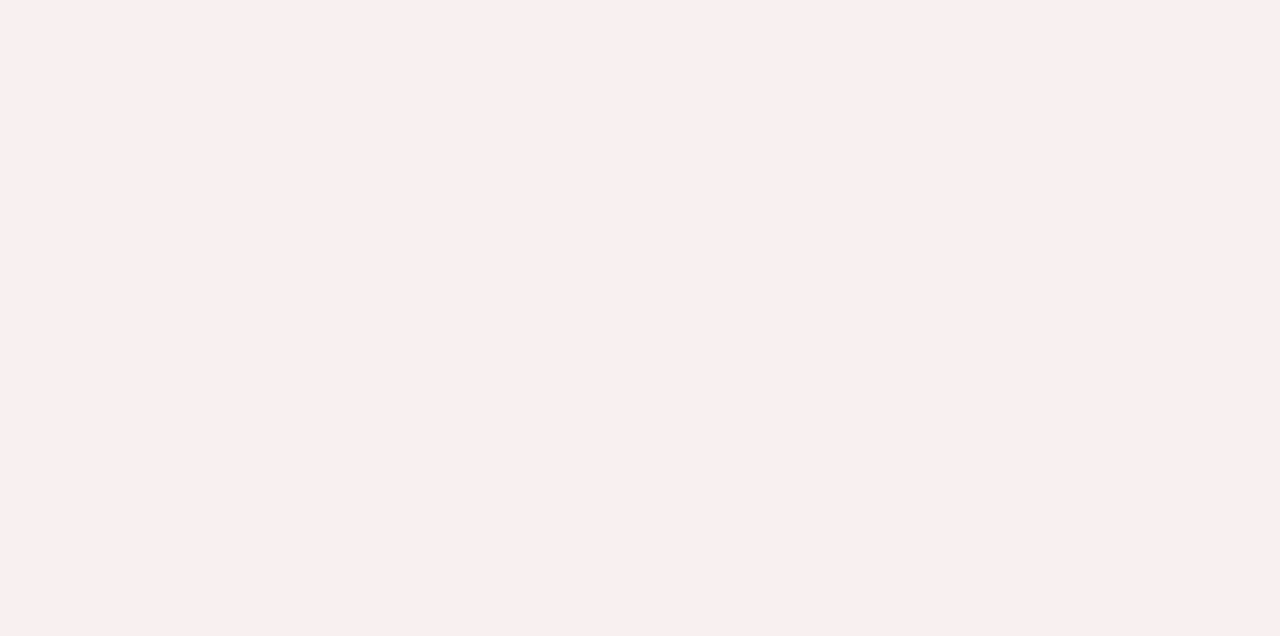
==== commit db000bd5: "Update index.html" ====
--- a/index.html
+++ b/index.html
@@ -18,10 +18,10 @@
     <link href="https://fonts.googleapis.com/css2?family=Montserrat:ital,wght@0,100..900;1,100..900&display=swap" rel="stylesheet">
 
     <!-- Plugins -->
-    <link rel="stylesheet" href="assets/css/plugins.css">
+    <link rel="stylesheet" href="css/plugins.css">
 
     <!-- Core Style Css -->
-    <link rel="stylesheet" href="assets/css/style.css">
+    <link rel="stylesheet" href="css/style.css">
 
 </head>
 
@@ -150,7 +150,7 @@
                     <div class="col-lg-5">
                         <div class="img-ripple">
                             <div class="img-author">
-                                <img src="assets/imgs/personal_img.png" alt="">
+                                <img src="imgs/personal_img.png" alt="">
                             </div>
                             <div class="other-info">
                                 15 successfully completed projects 
@@ -184,7 +184,7 @@
                                 <div class="d-flex align-items-center mb-30">
                                     <div>
                                         <span class="icon-img-50 mr-40">
-                                            <img src="assets/imgs/serv-img/1.png" alt="">
+                                            <img src="imgs/serv-img/1.png" alt="">
                                         </span>
                                     </div>
                                     <div>
@@ -201,7 +201,7 @@
                                 <div class="d-flex align-items-center mb-30">
                                     <div>
                                         <span class="icon-img-50 mr-40">
-                                            <img src="assets/imgs/serv-img/2.png" alt="">
+                                            <img src="imgs/serv-img/2.png" alt="">
                                         </span>
                                     </div>
                                     <div>
@@ -218,7 +218,7 @@
                                 <div class="d-flex align-items-center mb-30">
                                     <div>
                                         <span class="icon-img-50 mr-40">
-                                            <img src="assets/imgs/serv-img/3.png" alt="">
+                                            <img src="imgs/serv-img/3.png" alt="">
                                         </span>
                                     </div>
                                     <div>
@@ -235,7 +235,7 @@
                                 <div class="d-flex align-items-center mb-30">
                                     <div>
                                         <span class="icon-img-50 mr-40">
-                                            <img src="assets/imgs/serv-img/4.png" alt="">
+                                            <img src="imgs/serv-img/4.png" alt="">
                                         </span>
                                     </div>
                                     <div>
@@ -252,7 +252,7 @@
                                 <div class="d-flex align-items-center mb-30">
                                     <div>
                                         <span class="icon-img-50 mr-40">
-                                            <img src="assets/imgs/serv-img/5.png" alt="">
+                                            <img src="imgs/serv-img/5.png" alt="">
                                         </span>
                                     </div>
                                     <div>
@@ -269,7 +269,7 @@
                                 <div class="d-flex align-items-center mb-30">
                                     <div>
                                         <span class="icon-img-50 mr-40">
-                                            <img src="assets/imgs/serv-img/6.png" alt="">
+                                            <img src="imgs/serv-img/6.png" alt="">
                                         </span>
                                     </div>
                                     <div>
@@ -363,7 +363,7 @@
                     <div class="col-lg-5 about">
                         <div class="profile-img" id="sticky_item">
                             <div class="img">
-                                <img src="assets/imgs/secondary_img.JPG" alt="">
+                                <img src="imgs/secondary_img.JPG" alt="">
                             </div>
                         </div>
                     </div>
@@ -446,7 +446,7 @@
                                             <div class="d-flex align-items-center mb-30">
                                                 <div class="mr-30">
                                                     <div class="img icon-img-40">
-                                                        <img src="assets/imgs/resume/s1.png" alt="">
+                                                        <img src="imgs/resume/s1.png" alt="">
                                                     </div>
                                                 </div>
                                                 <div>
@@ -464,7 +464,7 @@
                                             <div class="d-flex align-items-center mb-30">
                                                 <div class="mr-30">
                                                     <div class="img icon-img-40">
-                                                        <img src="assets/imgs/resume/s2.png" alt="">
+                                                        <img src="imgs/resume/s2.png" alt="">
                                                     </div>
                                                 </div>
                                                 <div>
@@ -482,7 +482,7 @@
                                             <div class="d-flex align-items-center mb-30">
                                                 <div class="mr-30">
                                                     <div class="img icon-img-40">
-                                                        <img src="assets/imgs/resume/s3.png" alt="">
+                                                        <img src="imgs/resume/s3.png" alt="">
                                                     </div>
                                                 </div>
                                                 <div>
@@ -522,7 +522,7 @@
                         <div class="col-lg-4 items wow fadeIn" data-wow-delay=".2s">
                             <div class="item">
                                 <div class="img">
-                                    <img src="assets/imgs/works/project/Zegofit-Web.png" alt="">
+                                    <img src="imgs/works/project/Zegofit-Web.png" alt="">
                                     <a href="project-details.html" class="link"></a>
                                 </div>
                                 <div class="cont d-flex align-items-center">
@@ -535,7 +535,7 @@
                         <div class="col-lg-4 items wow fadeIn" data-wow-delay=".6s">
                             <div class="item">
                                 <div class="img">
-                                    <img src="assets/imgs/works/project/Quickkey-2.png" alt="">
+                                    <img src="imgs/works/project/Quickkey-2.png" alt="">
                                     <a href="project-details.html" class="link"></a>
                                 </div>
                                 <div class="cont d-flex align-items-center">
@@ -548,7 +548,7 @@
                         <div class="col-lg-4 items wow fadeIn" data-wow-delay=".4s">
                             <div class="item">
                                 <div class="img">
-                                    <img src="assets/imgs/works/project/Quickkey-3.png" alt="">
+                                    <img src="imgs/works/project/Quickkey-3.png" alt="">
                                     <a href="project-details.html" class="link"></a>
                                 </div>
                                 <div class="cont d-flex align-items-center">
@@ -562,7 +562,7 @@
                         <div class="col-lg-4 items wow fadeIn" data-wow-delay=".8s">
                             <div class="item">
                                 <div class="img">
-                                    <img src="assets/imgs/works/project/Ferdil-web.png" alt="">
+                                    <img src="imgs/works/project/Ferdil-web.png" alt="">
                                     <a href="project-details.html" class="link"></a>
                                 </div>
                                 <div class="cont d-flex align-items-center">
@@ -575,7 +575,7 @@
                         <div class="col-lg-4 items wow fadeIn" data-wow-delay="1s">
                             <div class="item">
                                 <div class="img">
-                                    <img src="assets/imgs/works/project/Zegofit-Mobile.png" alt="">
+                                    <img src="imgs/works/project/Zegofit-Mobile.png" alt="">
                                     <a href="project-details.html" class="link"></a>
                                 </div>
                                 <div class="cont d-flex align-items-center">
@@ -588,7 +588,7 @@
                         <div class="col-lg-4 items wow fadeIn" data-wow-delay="1.2s">
                             <div class="item">
                                 <div class="img">
-                                    <img src="assets/imgs/works/project/Ferdil-2.png" alt="">
+                                    <img src="imgs/works/project/Ferdil-2.png" alt="">
                                     <a href="project-details.html" class="link"></a>
                                 </div>
                                 <div class="cont d-flex align-items-center">
@@ -601,7 +601,7 @@
                         <div class="col-lg-4 items wow fadeIn" data-wow-delay="1s">
                             <div class="item">
                                 <div class="img">
-                                    <img src="assets/imgs/works/project/DoGrocers.png" alt="">
+                                    <img src="imgs/works/project/DoGrocers.png" alt="">
                                     <a href="project-details.html" class="link"></a>
                                 </div>
                                 <div class="cont d-flex align-items-center">
@@ -614,7 +614,7 @@
                         <div class="col-lg-4 items wow fadeIn" data-wow-delay="1s">
                             <div class="item">
                                 <div class="img">
-                                    <img src="assets/imgs/works/project/Shuttle.png" alt="">
+                                    <img src="imgs/works/project/Shuttle.png" alt="">
                                     <a href="project-details.html" class="link"></a>
                                 </div>
                                 <div class="cont d-flex align-items-center">
@@ -627,7 +627,7 @@
                         <div class="col-lg-4 items wow fadeIn" data-wow-delay="1s">
                             <div class="item">
                                 <div class="img">
-                                    <img src="assets/imgs/works/project/Aikya-logo.png" alt="">
+                                    <img src="imgs/works/project/Aikya-logo.png" alt="">
                                     <a href="project-details.html" class="link"></a>
                                 </div>
                                 <div class="cont d-flex align-items-center">
@@ -737,17 +737,17 @@
     </main>
 
     <!-- jQuery -->
-    <script src="assets/js/jquery-3.6.0.min.js"></script>
-    <script src="assets/js/jquery-migrate-3.4.0.min.js"></script>
+    <script src="js/jquery-3.6.0.min.js"></script>
+    <script src="js/jquery-migrate-3.4.0.min.js"></script>
 
     <!-- plugins -->
-    <script src="assets/js/plugins.js"></script>
+    <script src="js/plugins.js"></script>
 
     <!-- custom scripts -->
-    <script src="assets/js/scripts.js"></script>
+    <script src="js/scripts.js"></script>
 
 </body>
 
 
 <!-- Mirrored from ui-themez.smartinnovates.net/items/Gilb/home3.html by HTTrack Website Copier/3.x [XR&CO'2014], Sun, 11 Feb 2024 17:39:39 GMT -->
-</html>+</html>
--- a/css/plugins.css
+++ b/css/plugins.css
@@ -0,0 +1,32 @@
+
+
+/* ----------------------------------------------------------------
+			[ All Css Plugins & Helper Classes File ]
+-----------------------------------------------------------------*/
+
+/* == bootstrap == */
+@import url("plugins/bootstrap.min.css");
+
+/* == animate css == */
+@import url("plugins/animate.min.css");
+
+/* == ionicons icon font == */
+@import url("plugins/ionicons.min.css");
+
+/* == pe-icon-7-stroke == */
+@import url("plugins/pe-icon-7-stroke.css");
+
+/* == fontawesome icon font == */
+@import url("plugins/fontawesome-all.min.css");
+
+/* == justifiedGallery.min == */
+@import url("plugins/justifiedGallery.min.css");
+
+/* == magnific-popup == */
+@import url("plugins/magnific-popup.css");
+
+/* == YouTubePopUp == */
+@import url("plugins/YouTubePopUp.css");
+
+/* == swiper.min font == */
+@import url("plugins/swiper.min.css");--- a/css/style.css
+++ b/css/style.css
@@ -0,0 +1,6123 @@
+@charset "UTF-8";
+
+/************ TABLE OF CONTENTS ***************
+
+  01. variables
+  02. mixin CSS START
+  03. animation CSS START
+  04. theme-dark CSS START
+  05. typography CSS START
+  06. buttons CSS START
+  07. cursor CSS START
+  08. extra CSS START
+  09. preloader CSS START
+  10. overlay CSS START
+  11. menu CSS START
+  12. modal CSS START
+  13. title CSS START
+  14. about CSS START
+  15. awards CSS START
+  16. blog CSS START
+  17. brand CSS START
+  18. resume CSS START
+  19. counter CSS START
+  20. features START
+  21. header CSS START
+  22. hero CSS START
+  23. portfolio CSS START
+  24. price CSS START
+  25. process CSS START
+  26. services CSS START
+  27. slider CSS START
+  28. team CSS START
+  29. testimonials CSS START
+  30. contact CSS START
+  31. footer CSS START
+  32. helper CSS START
+  33. responsive CSS START
+**********************************************/
+/* Variables f0c94a 
+-----------------------------------------------------------------*/
+:root {
+  --maincolor: #6453b7;
+}
+
+/* Typography
+-----------------------------------------------------------------*/
+* {
+  margin: 0;
+  padding: 0;
+  -webkit-box-sizing: border-box;
+  box-sizing: border-box;
+  outline: none;
+  list-style: none;
+}
+
+body {
+  color: #161414;
+  background-color: #f8f0f0;
+  font-size: 14px;
+  font-family: "Montserrat", sans-serif;
+  font-weight: 400;
+  overflow-x: hidden !important;
+  position: relative;
+}
+
+body:before {
+  content: '';
+  position: absolute;
+  top: 0;
+  left: 0;
+  right: 0;
+  bottom: 0;
+  background-image: url(../imgs/patterns/noise1.png);
+  background-size: auto;
+  background-repeat: repeat;
+  border-radius: 30px 0 0 30px;
+  pointer-events: none;
+  opacity: 0;
+  z-index: -1;
+}
+
+.bg-primary {
+  background-color: #6453b7 !important;
+}
+.dm-fonts {
+  font-family: "DM Serif Display", serif;
+}
+.lines {
+  position: fixed;
+  top: 0;
+  left: 0;
+  width: 100%;
+  height: 100vh;
+  display: -webkit-box;
+  display: -ms-flexbox;
+  display: flex;
+  z-index: -1;
+  pointer-events: none;
+}
+
+.lines span {
+  height: 100%;
+  width: 10%;
+  margin: 0 5%;
+  border-right: 1px solid rgba(255, 255, 255, 0.05);
+  border-left: 1px dashed rgba(255, 255, 255, 0.05);
+}
+
+.container.with-pad {
+  padding: 0 60px;
+}
+
+.row.sm-marg {
+  margin-left: -7px;
+  margin-right: -7px;
+}
+
+.row.sm-marg > * {
+  padding-left: 7px;
+  padding-right: 7px;
+}
+
+.row.md-marg {
+  margin-left: -25px;
+  margin-right: -25px;
+}
+
+.row.md-marg > * {
+  padding-left: 25px;
+  padding-right: 25px;
+}
+
+.row.lg-marg {
+  margin-left: -40px;
+  margin-right: -40px;
+}
+
+.row.lg-marg > * {
+  padding-left: 40px;
+  padding-right: 40px;
+}
+
+.row.xlg-marg {
+  margin-left: -50px;
+  margin-right: -50px;
+}
+
+.row.xlg-marg > * {
+  padding-left: 50px;
+  padding-right: 50px;
+}
+
+.to-out .swiper-container {
+  overflow: visible;
+  -webkit-clip-path: inset(-100vw -100vw -100vw 0);
+  clip-path: inset(-100vw -100vw -100vw 0);
+}
+
+h1, h2, h3, h4, h5, h6 {
+  font-weight: 400;
+  line-height: 1.3;
+  margin: 0;
+  font-family: "DM Serif Display", serif;
+}
+
+h1 {
+  font-size: 55px;
+}
+
+h2 {
+  font-size: 45px;
+}
+
+h3 {
+  font-size: 38px;
+}
+
+h4 {
+  font-size: 30px;
+}
+
+h5 {
+  font-size: 24px;
+}
+
+h6 {
+  font-size: 17px;
+}
+
+p {
+  line-height: 1.75;
+  font-size: 15px;
+  font-weight: 400;
+  font-family: "Montserrat", sans-serif;
+  color: #444343;
+  margin: 0;
+}
+
+a, a:hover {
+  color: inherit;
+}
+
+span {
+  display: inline-block;
+}
+
+a {
+  display: inline-block;
+  text-decoration: none;
+}
+
+a:hover {
+  text-decoration: none;
+}
+
+figure {
+  margin: 0;
+}
+
+.row > * {
+  padding-left: 15px;
+  padding-right: 15px;
+  margin-top: 0;
+}
+
+.btn:hover, .btn:focus, .btn:active {
+  outline: none;
+  -webkit-box-shadow: none;
+  box-shadow: none;
+}
+
+.main-color {
+  color: var(--maincolor) !important;
+}
+
+.main-colorbg {
+  background-color: var(--maincolor);
+}
+
+.main-bg {
+  background-color: #1d1d1d;
+}
+
+.sub-bg {
+  background: #181818;
+  background: -webkit-linear-gradient(230deg, rgba(255, 255, 255, 0.05), rgba(255, 255, 255, 0.005));
+  background: -o-linear-gradient(230deg, rgba(255, 255, 255, 0.05), rgba(255, 255, 255, 0.005));
+  background: linear-gradient(-140deg, rgba(255, 255, 255, 0.05), rgba(255, 255, 255, 0.005));
+}
+
+.in-box {
+  width: calc(100% - 80px);
+  margin: auto;
+}
+
+img {
+  width: 100%;
+  height: auto;
+}
+
+.numb {
+  font-family: 'Space Grotesk', sans-serif;
+}
+
+/* Buttons
+-----------------------------------------------------------------*/
+.contact-fixed-butn {
+  position: fixed;
+  left: -20px;
+  bottom: 120px;
+  -webkit-transform: rotate(90deg) translateY(50%);
+  -ms-transform: rotate(90deg) translateY(50%);
+  transform: rotate(90deg) translateY(50%);
+}
+
+.contact-fixed-butn .butn {
+  border-radius: 5px 5px 0 0;
+}
+
+.butn-presv {
+  -webkit-perspective: 500px;
+  perspective: 500px;
+}
+
+.butn-presv .skew {
+  -webkit-transform: rotateX(20deg);
+  transform: rotateX(20deg);
+}
+
+.butn-presv .skew:hover {
+  -webkit-transform: rotateX(0deg);
+  transform: rotateX(0deg);
+}
+
+.butn {
+  border: 1px solid transparent;
+}
+
+.butn.butn-md {
+  padding: 14px 35px;
+}
+
+.butn.butn-sm {
+  padding: 13px 30px;
+  font-size: 13px;
+}
+
+.butn.butn-full {
+  width: 100%;
+  padding: 15px 25px;
+  text-align: center;
+}
+
+.butn.butn-bord {
+  border-color: #000;
+  background: transparent;
+  color: #000;
+  -webkit-transition: all .4s;
+  -o-transition: all .4s;
+  transition: all .4s;
+}
+
+.butn.butn-bord:hover {
+  background: #fff;
+  color: #000;
+}
+
+.butn.butn-bord:hover span {
+  color: #000;
+}
+
+.butn.butn-bg {
+  -webkit-transition: all .4s;
+  -o-transition: all .4s;
+  transition: all .4s;
+}
+
+.butn.butn-bg:hover {
+  background: #fff !important;
+  border-color: #6453b7;
+  color: #6453b7 !important;
+}
+
+.butn.butn-bg:hover .text-dark {
+  color: #fff !important;
+}
+
+.butn.hover-color:hover {
+  background: var(--maincolor);
+  border-color: var(--maincolor);
+}
+
+.butn.hover-color:hover img {
+  -webkit-filter: invert(1);
+  filter: invert(1);
+}
+
+.butn .icon-img {
+  width: 15px;
+}
+
+.butn .rolling-text {
+  margin-bottom: -5px;
+}
+
+.go-more .arrow-right {
+  display: inline-block;
+  width: 18px;
+  height: 18px;
+  stroke: #fff;
+  fill: #fff;
+  -webkit-transform: rotate(-45deg);
+  -ms-transform: rotate(-45deg);
+  transform: rotate(-45deg);
+  margin-left: 15px;
+}
+
+/* Cursor
+-----------------------------------------------------------------*/
+.hover-this .hover-anim {
+  pointer-events: none;
+  -webkit-transition: -webkit-transform 0.2s linear;
+  transition: -webkit-transform 0.2s linear;
+  -o-transition: transform 0.2s linear;
+  transition: transform 0.2s linear;
+  transition: transform 0.2s linear, -webkit-transform 0.2s linear;
+}
+
+.cursor {
+  pointer-events: none;
+  position: fixed;
+  padding: 0.3rem;
+  margin-left: -3px;
+  margin-top: -2px;
+  background-color: #fff;
+  border-radius: 50%;
+  mix-blend-mode: difference;
+  -webkit-transition: opacity 0.4s ease, -webkit-transform 0.3s ease;
+  transition: opacity 0.4s ease, -webkit-transform 0.3s ease;
+  -o-transition: transform 0.3s ease, opacity 0.4s ease;
+  transition: transform 0.3s ease, opacity 0.4s ease;
+  transition: transform 0.3s ease, opacity 0.4s ease, -webkit-transform 0.3s ease;
+  z-index: 99999;
+}
+
+.cursor-active {
+  -webkit-transform: translate(-50%, -50%) scale(8);
+  -ms-transform: translate(-50%, -50%) scale(8);
+  transform: translate(-50%, -50%) scale(8);
+  opacity: .1;
+}
+
+.rolling-text {
+  display: inline-block;
+  overflow: hidden;
+  line-height: 50px;
+  height: 50px;
+}
+
+.rolling-text.butn {
+  padding: 0 35px;
+}
+
+.social-text .rolling-text {
+  line-height: 30px;
+  height: 30px;
+}
+
+.rolling-text:hover .letter,
+.rolling-text.play .letter {
+  -webkit-transform: translateY(-100%);
+  -ms-transform: translateY(-100%);
+  transform: translateY(-100%);
+}
+
+.rolling-text .letter {
+  display: inline-block;
+  -webkit-transition: -webkit-transform 0.5s cubic-bezier(0.76, 0, 0.24, 1);
+  transition: -webkit-transform 0.5s cubic-bezier(0.76, 0, 0.24, 1);
+  -o-transition: transform 0.5s cubic-bezier(0.76, 0, 0.24, 1);
+  transition: transform 0.5s cubic-bezier(0.76, 0, 0.24, 1);
+  transition: transform 0.5s cubic-bezier(0.76, 0, 0.24, 1), -webkit-transform 0.5s cubic-bezier(0.76, 0, 0.24, 1);
+}
+
+.letter:nth-child(1) {
+  -webkit-transition-delay: 0s;
+  -o-transition-delay: 0s;
+  transition-delay: 0s;
+}
+
+.letter:nth-child(2) {
+  -webkit-transition-delay: 0.015s;
+  -o-transition-delay: 0.015s;
+  transition-delay: 0.015s;
+}
+
+.letter:nth-child(3) {
+  -webkit-transition-delay: 0.03s;
+  -o-transition-delay: 0.03s;
+  transition-delay: 0.03s;
+}
+
+.letter:nth-child(4) {
+  -webkit-transition-delay: 0.045s;
+  -o-transition-delay: 0.045s;
+  transition-delay: 0.045s;
+}
+
+.letter:nth-child(5) {
+  -webkit-transition-delay: 0.06s;
+  -o-transition-delay: 0.06s;
+  transition-delay: 0.06s;
+}
+
+.letter:nth-child(6) {
+  -webkit-transition-delay: 0.075s;
+  -o-transition-delay: 0.075s;
+  transition-delay: 0.075s;
+}
+
+.letter:nth-child(7) {
+  -webkit-transition-delay: 0.09s;
+  -o-transition-delay: 0.09s;
+  transition-delay: 0.09s;
+}
+
+.letter:nth-child(8) {
+  -webkit-transition-delay: 0.105s;
+  -o-transition-delay: 0.105s;
+  transition-delay: 0.105s;
+}
+
+.letter:nth-child(9) {
+  -webkit-transition-delay: 0.12s;
+  -o-transition-delay: 0.12s;
+  transition-delay: 0.12s;
+}
+
+.letter:nth-child(10) {
+  -webkit-transition-delay: 0.135s;
+  -o-transition-delay: 0.135s;
+  transition-delay: 0.135s;
+}
+
+.letter:nth-child(11) {
+  -webkit-transition-delay: 0.15s;
+  -o-transition-delay: 0.15s;
+  transition-delay: 0.15s;
+}
+
+.letter:nth-child(12) {
+  -webkit-transition-delay: 0.165s;
+  -o-transition-delay: 0.165s;
+  transition-delay: 0.165s;
+}
+
+.letter:nth-child(13) {
+  -webkit-transition-delay: 0.18s;
+  -o-transition-delay: 0.18s;
+  transition-delay: 0.18s;
+}
+
+.letter:nth-child(14) {
+  -webkit-transition-delay: 0.195s;
+  -o-transition-delay: 0.195s;
+  transition-delay: 0.195s;
+}
+
+.letter:nth-child(15) {
+  -webkit-transition-delay: 0.21s;
+  -o-transition-delay: 0.21s;
+  transition-delay: 0.21s;
+}
+
+.letter:nth-child(16) {
+  -webkit-transition-delay: 0.225s;
+  -o-transition-delay: 0.225s;
+  transition-delay: 0.225s;
+}
+
+.letter:nth-child(17) {
+  -webkit-transition-delay: 0.24s;
+  -o-transition-delay: 0.24s;
+  transition-delay: 0.24s;
+}
+
+.letter:nth-child(18) {
+  -webkit-transition-delay: 0.255s;
+  -o-transition-delay: 0.255s;
+  transition-delay: 0.255s;
+}
+
+.letter:nth-child(19) {
+  -webkit-transition-delay: 0.27s;
+  -o-transition-delay: 0.27s;
+  transition-delay: 0.27s;
+}
+
+.letter:nth-child(20) {
+  -webkit-transition-delay: 0.285s;
+  -o-transition-delay: 0.285s;
+  transition-delay: 0.285s;
+}
+
+.letter:nth-child(21) {
+  -webkit-transition-delay: 0.3s;
+  -o-transition-delay: 0.3s;
+  transition-delay: 0.3s;
+}
+
+.progress-wrap {
+  position: fixed;
+  bottom: 30px;
+  right: 30px;
+  height: 44px;
+  width: 44px;
+  cursor: pointer;
+  display: block;
+  border-radius: 50px;
+  z-index: 100;
+  opacity: 0;
+  visibility: hidden;
+  -webkit-transform: translateY(20px);
+  -ms-transform: translateY(20px);
+  transform: translateY(20px);
+  -webkit-transition: all 400ms linear;
+  -o-transition: all 400ms linear;
+  transition: all 400ms linear;
+  mix-blend-mode: difference;
+}
+
+.progress-wrap.active-progress {
+  opacity: 1;
+  visibility: visible;
+  -webkit-transform: translateY(0);
+  -ms-transform: translateY(0);
+  transform: translateY(0);
+}
+
+.progress-wrap::after {
+  position: absolute;
+  font-family: 'Font Awesome 5 Free';
+  content: '\f077';
+  text-align: center;
+  line-height: 44px;
+  font-size: 13px;
+  font-weight: 900;
+  color: #fff;
+  left: 0;
+  top: 0;
+  height: 44px;
+  width: 44px;
+  cursor: pointer;
+  display: block;
+  z-index: 1;
+  -webkit-transition: all 400ms linear;
+  -o-transition: all 400ms linear;
+  transition: all 400ms linear;
+}
+
+.progress-wrap svg path {
+  fill: none;
+}
+
+.progress-wrap svg.progress-circle path {
+  stroke: #fff;
+  stroke-width: 4;
+  -webkit-box-sizing: border-box;
+  box-sizing: border-box;
+  -webkit-transition: all 400ms linear;
+  -o-transition: all 400ms linear;
+  transition: all 400ms linear;
+}
+
+/* Extra
+-----------------------------------------------------------------*/
+.cd-words-wrapper {
+  display: inline-block;
+  position: relative;
+  text-align: left;
+  width: -webkit-max-content !important;
+  width: -moz-max-content !important;
+  width: max-content !important;
+}
+
+.cd-words-wrapper b {
+  font-weight: inherit;
+  display: inline-block;
+  position: absolute;
+  white-space: nowrap;
+  left: 0;
+  top: 0;
+}
+
+.cd-words-wrapper b.is-visible {
+  position: relative;
+}
+
+.no-js .cd-words-wrapper b {
+  opacity: 0;
+}
+
+.no-js .cd-words-wrapper b.is-visible {
+  opacity: 1;
+}
+
+/* -------------------------------- 
+
+xslide 
+
+-------------------------------- */
+.cd-headline.slide span {
+  display: inline-block;
+  padding: .2em 0;
+}
+
+.cd-headline.slide .cd-words-wrapper {
+  overflow: hidden;
+  vertical-align: top;
+}
+
+.cd-headline.slide b {
+  opacity: 0;
+  top: .2em;
+}
+
+.cd-headline.slide b.is-visible {
+  top: 0;
+  opacity: 1;
+  -webkit-animation: slide-in 0.6s;
+  -moz-animation: slide-in 0.6s;
+  animation: slide-in 0.6s;
+}
+
+.cd-headline.slide b.is-hidden {
+  -webkit-animation: slide-out 0.6s;
+  -moz-animation: slide-out 0.6s;
+  animation: slide-out 0.6s;
+}
+
+@-webkit-keyframes slide-in {
+  0% {
+    opacity: 0;
+    -webkit-transform: translateY(-100%);
+  }
+  60% {
+    opacity: 1;
+    -webkit-transform: translateY(20%);
+  }
+  100% {
+    opacity: 1;
+    -webkit-transform: translateY(0);
+  }
+}
+
+@-moz-keyframes slide-in {
+  0% {
+    opacity: 0;
+    -moz-transform: translateY(-100%);
+  }
+  60% {
+    opacity: 1;
+    -moz-transform: translateY(20%);
+  }
+  100% {
+    opacity: 1;
+    -moz-transform: translateY(0);
+  }
+}
+
+@keyframes slide-in {
+  0% {
+    opacity: 0;
+    -webkit-transform: translateY(-100%);
+    -moz-transform: translateY(-100%);
+    -ms-transform: translateY(-100%);
+    -o-transform: translateY(-100%);
+    transform: translateY(-100%);
+  }
+  60% {
+    opacity: 1;
+    -webkit-transform: translateY(20%);
+    -moz-transform: translateY(20%);
+    -ms-transform: translateY(20%);
+    -o-transform: translateY(20%);
+    transform: translateY(20%);
+  }
+  100% {
+    opacity: 1;
+    -webkit-transform: translateY(0);
+    -moz-transform: translateY(0);
+    -ms-transform: translateY(0);
+    -o-transform: translateY(0);
+    transform: translateY(0);
+  }
+}
+
+@-webkit-keyframes slide-out {
+  0% {
+    opacity: 1;
+    -webkit-transform: translateY(0);
+  }
+  60% {
+    opacity: 0;
+    -webkit-transform: translateY(120%);
+  }
+  100% {
+    opacity: 0;
+    -webkit-transform: translateY(100%);
+  }
+}
+
+@-moz-keyframes slide-out {
+  0% {
+    opacity: 1;
+    -moz-transform: translateY(0);
+  }
+  60% {
+    opacity: 0;
+    -moz-transform: translateY(120%);
+  }
+  100% {
+    opacity: 0;
+    -moz-transform: translateY(100%);
+  }
+}
+
+@keyframes slide-out {
+  0% {
+    opacity: 1;
+    -webkit-transform: translateY(0);
+    -moz-transform: translateY(0);
+    -ms-transform: translateY(0);
+    -o-transform: translateY(0);
+    transform: translateY(0);
+  }
+  60% {
+    opacity: 0;
+    -webkit-transform: translateY(120%);
+    -moz-transform: translateY(120%);
+    -ms-transform: translateY(120%);
+    -o-transform: translateY(120%);
+    transform: translateY(120%);
+  }
+  100% {
+    opacity: 0;
+    -webkit-transform: translateY(100%);
+    -moz-transform: translateY(100%);
+    -ms-transform: translateY(100%);
+    -o-transform: translateY(100%);
+    transform: translateY(100%);
+  }
+}
+
+.d-rotate {
+  -webkit-perspective: 1000px;
+  perspective: 1000px;
+}
+
+.d-rotate .rotate-text {
+  display: block;
+  -webkit-transform-style: preserve-3d;
+  transform-style: preserve-3d;
+  -webkit-transition: all .8s;
+  -o-transition: all .8s;
+  transition: all .8s;
+  -webkit-transform-origin: 50% 0%;
+  -ms-transform-origin: 50% 0%;
+  transform-origin: 50% 0%;
+  -webkit-transform: translate3d(0px, 50px, -50px) rotateX(-45deg) scale(0.95);
+  transform: translate3d(0px, 50px, -50px) rotateX(-45deg) scale(0.95);
+  opacity: 0;
+  -webkit-transition-delay: .3s;
+  -o-transition-delay: .3s;
+  transition-delay: .3s;
+}
+
+.d-rotate.animated .rotate-text {
+  -webkit-transform: translate3d(0px, 0px, 0px) rotateX(0deg) scale(1);
+  transform: translate3d(0px, 0px, 0px) rotateX(0deg) scale(1);
+  opacity: 1;
+}
+
+.d-slideup .sideup-text {
+  overflow: hidden;
+  display: block;
+}
+
+.d-slideup .sideup-text:first-of-type .up-text {
+  -webkit-transition-delay: .1s;
+  -o-transition-delay: .1s;
+  transition-delay: .1s;
+}
+
+.d-slideup .sideup-text:nth-of-type(2) .up-text {
+  -webkit-transition-delay: .4s;
+  -o-transition-delay: .4s;
+  transition-delay: .4s;
+}
+
+.d-slideup .sideup-text:nth-of-type(3) .up-text {
+  -webkit-transition-delay: .8s;
+  -o-transition-delay: .8s;
+  transition-delay: .8s;
+}
+
+.d-slideup .sideup-text:nth-of-type(4) .up-text {
+  -webkit-transition-delay: 1.2s;
+  -o-transition-delay: 1.2s;
+  transition-delay: 1.2s;
+}
+
+.d-slideup .sideup-text:nth-of-type(5) .up-text {
+  -webkit-transition-delay: 1.6s;
+  -o-transition-delay: 1.6s;
+  transition-delay: 1.6s;
+}
+
+.d-slideup .sideup-text .up-text {
+  -webkit-transform: translateY(100%);
+  -ms-transform: translateY(100%);
+  transform: translateY(100%);
+  -webkit-transition: all .8s;
+  -o-transition: all .8s;
+  transition: all .8s;
+}
+
+.d-slideup.animated .up-text {
+  -webkit-transform: translateY(0);
+  -ms-transform: translateY(0);
+  transform: translateY(0);
+}
+
+.main-marq {
+  position: relative;
+  padding: 0;
+}
+
+.main-marq:after {
+  position: absolute;
+  top: -30px;
+  bottom: -30px;
+  left: -30px;
+  right: -30px;
+  pointer-events: none;
+  background: -webkit-linear-gradient(right, #181818, rgba(255, 255, 255, 0) 220px, rgba(255, 255, 255, 0) calc(100% - 220px), #181818);
+  background: -o-linear-gradient(right, #181818, rgba(255, 255, 255, 0) 220px, rgba(255, 255, 255, 0) calc(100% - 220px), #181818);
+  background: linear-gradient(to left, #181818, rgba(255, 255, 255, 0) 220px, rgba(255, 255, 255, 0) calc(100% - 220px), #181818);
+}
+
+.main-marq.lrg .box .item h4 {
+  font-size: 6vw;
+  font-weight: 700;
+}
+
+.main-marq.xlrg .box .item {
+  padding: 0 30px;
+}
+
+.main-marq.xlrg .box .item h4 {
+  font-size: 10vw;
+  font-weight: 800;
+}
+
+.main-marq .slide-har {
+  display: -webkit-box;
+  display: -ms-flexbox;
+  display: flex;
+}
+
+.main-marq .strok .item h4 {
+  color: transparent !important;
+  -webkit-text-stroke: 0.5px #fff;
+}
+
+.main-marq .strok .item h4 a {
+  color: transparent !important;
+  -webkit-text-stroke: 0.5px #fff;
+}
+
+.main-marq .non-strok .item h4 {
+  color: #fff !important;
+  -webkit-text-stroke: 0 !important;
+}
+
+.main-marq .non-strok .item h4 a {
+  color: #fff !important;
+  -webkit-text-stroke: 0 !important;
+}
+
+.main-marq .box {
+  display: -webkit-box;
+  display: -ms-flexbox;
+  display: flex;
+}
+
+.main-marq .box .item {
+  padding: 0 30px;
+}
+
+.main-marq .box .item h4 {
+  white-space: nowrap;
+  line-height: 1;
+  margin: 0;
+}
+
+.main-marq .box .item h4 .icon {
+  font-family: 'Sora', sans-serif;
+  margin-bottom: -15px;
+}
+
+.main-marq .box .item h2 {
+  line-height: 1;
+  margin: 0;
+}
+
+.main-marq .box .item:nth-of-type(even) h4 {
+  color: transparent;
+  -webkit-text-stroke: 0.5px #fff;
+}
+
+.main-marq .box .item:nth-of-type(even) h4 a {
+  color: transparent;
+  -webkit-text-stroke: 0.5px #fff;
+}
+
+.main-marq .box:last-of-type .item:nth-of-type(even) h4 {
+  color: #fff;
+  -webkit-text-stroke: 0;
+}
+
+.main-marq .box:last-of-type .item:nth-of-type(even) h4 a {
+  color: #fff;
+  -webkit-text-stroke: 0;
+}
+
+.main-marq .box:last-of-type .item:nth-of-type(odd) h4 {
+  color: transparent;
+  -webkit-text-stroke: 1px #fff;
+}
+
+.main-marq .box:last-of-type .item:nth-of-type(odd) h4 a {
+  color: transparent;
+  -webkit-text-stroke: 1px #fff;
+}
+
+.slide-har {
+  position: relative;
+}
+
+.slide-har.st1 .box {
+  position: relative;
+  -webkit-animation: slide-har 80s linear infinite;
+  animation: slide-har 80s linear infinite;
+}
+
+.slide-har.st2 .box {
+  position: relative;
+  -webkit-animation: slide-har-revers 80s linear infinite;
+  animation: slide-har-revers 80s linear infinite;
+}
+
+@-webkit-keyframes slide-har {
+  0% {
+    -webkit-transform: translateX(0%);
+    transform: translateX(0%);
+  }
+  100% {
+    -webkit-transform: translateX(-100%);
+    transform: translateX(-100%);
+  }
+}
+
+@keyframes slide-har {
+  0% {
+    -webkit-transform: translateX(0%);
+    transform: translateX(0%);
+  }
+  100% {
+    -webkit-transform: translateX(-100%);
+    transform: translateX(-100%);
+  }
+}
+
+@-webkit-keyframes slide-har-revers {
+  100% {
+    -webkit-transform: translateX(0%);
+    transform: translateX(0%);
+  }
+  0% {
+    -webkit-transform: translateX(-100%);
+    transform: translateX(-100%);
+  }
+}
+
+@keyframes slide-har-revers {
+  100% {
+    -webkit-transform: translateX(0%);
+    transform: translateX(0%);
+  }
+  0% {
+    -webkit-transform: translateX(-100%);
+    transform: translateX(-100%);
+  }
+}
+
+.main-marqv {
+  position: relative;
+  padding: 0;
+}
+
+.main-marqv:after {
+  content: "";
+  position: absolute;
+  width: 100%;
+  height: 100%;
+  left: 0;
+  top: 0;
+  background: -webkit-linear-gradient(bottom, #181818, rgba(255, 255, 255, 0) 80px, rgba(255, 255, 255, 0) calc(100% - 80px), #181818);
+  background: -o-linear-gradient(bottom, #181818, rgba(255, 255, 255, 0) 80px, rgba(255, 255, 255, 0) calc(100% - 80px), #181818);
+  background: linear-gradient(to top, #181818, rgba(255, 255, 255, 0) 80px, rgba(255, 255, 255, 0) calc(100% - 80px), #181818);
+  pointer-events: none;
+}
+
+.main-marqv .slide-vertical {
+  overflow: hidden;
+  height: 600px;
+  margin: 0 auto;
+  position: relative;
+}
+
+.main-marqv .slide-vertical:hover .box {
+  -webkit-animation-play-state: paused !important;
+  animation-play-state: paused !important;
+}
+
+.main-marqv .slide-vertical .box {
+  position: relative;
+  -webkit-animation: slide-vertical 50s linear infinite;
+  animation: slide-vertical 50s linear infinite;
+}
+
+@-webkit-keyframes slide-vertical {
+  0% {
+    -webkit-transform: translateY(0%);
+    transform: translateY(0%);
+  }
+  100% {
+    -webkit-transform: translateY(-100%);
+    transform: translateY(-100%);
+  }
+}
+
+@keyframes slide-vertical {
+  0% {
+    -webkit-transform: translateY(0%);
+    transform: translateY(0%);
+  }
+  100% {
+    -webkit-transform: translateY(-100%);
+    transform: translateY(-100%);
+  }
+}
+
+/* Preloader
+-----------------------------------------------------------------*/
+body.loaded {
+  overflow: hidden !important;
+  height: 100% !important;
+}
+
+.loader-wrap {
+  position: fixed;
+  z-index: 10;
+  height: 100vh;
+  width: 100%;
+  left: 0;
+  top: 0;
+  display: -webkit-box;
+  display: -ms-flexbox;
+  display: flex;
+  overflow: hidden;
+  -webkit-box-align: center;
+  -ms-flex-align: center;
+  align-items: center;
+  -webkit-box-pack: center;
+  -ms-flex-pack: center;
+  justify-content: center;
+  background: transparent;
+  z-index: 99999999999999;
+}
+
+.loader-wrap svg {
+  position: absolute;
+  top: 0;
+  width: 100vw;
+  height: 110vh;
+  fill: #131313;
+}
+
+.loader-wrap .loader-wrap-heading .load-text {
+  font-size: 20px;
+  font-weight: 200;
+  letter-spacing: 15px;
+  text-transform: uppercase;
+  z-index: 20;
+}
+
+.load-text span {
+  -webkit-animation: loading 1s infinite alternate;
+  animation: loading 1s infinite alternate;
+}
+
+.load-text span:nth-child(1) {
+  -webkit-animation-delay: 0s;
+  animation-delay: 0s;
+}
+
+.load-text span:nth-child(2) {
+  -webkit-animation-delay: 0.1s;
+  animation-delay: 0.1s;
+}
+
+.load-text span:nth-child(3) {
+  -webkit-animation-delay: 0.2s;
+  animation-delay: 0.2s;
+}
+
+.load-text span:nth-child(4) {
+  -webkit-animation-delay: 0.3s;
+  animation-delay: 0.3s;
+}
+
+.load-text span:nth-child(5) {
+  -webkit-animation-delay: 0.4s;
+  animation-delay: 0.4s;
+}
+
+.load-text span:nth-child(6) {
+  -webkit-animation-delay: 0.5s;
+  animation-delay: 0.5s;
+}
+
+.load-text span:nth-child(7) {
+  -webkit-animation-delay: 0.6s;
+  animation-delay: 0.6s;
+}
+
+@-webkit-keyframes loading {
+  0% {
+    opacity: 1;
+  }
+  100% {
+    opacity: 0;
+  }
+}
+
+@keyframes loading {
+  0% {
+    opacity: 1;
+  }
+  100% {
+    opacity: 0;
+  }
+}
+
+/* ====================== [ Start Overlay ] ====================== */
+[data-overlay-dark],
+[data-overlay-light] {
+  position: relative;
+}
+
+[data-overlay-dark] .container,
+[data-overlay-dark] .container-xxl,
+[data-overlay-light] .container-xxl,
+[data-overlay-light] .container {
+  position: relative;
+  z-index: 2;
+}
+
+[data-overlay-dark]:before,
+[data-overlay-light]:before {
+  content: '';
+  position: absolute;
+  width: 100%;
+  height: 100%;
+  top: 0;
+  left: 0;
+  z-index: 1;
+  pointer-events: none;
+}
+
+[data-overlay-dark]:before {
+  background: #1a1a1a;
+}
+
+[data-overlay-light]:before {
+  background: #fff;
+}
+
+[data-overlay-dark],
+[data-overlay-dark] h1,
+[data-overlay-dark] h2,
+[data-overlay-dark] h3,
+[data-overlay-dark] h4,
+[data-overlay-dark] h5,
+[data-overlay-dark] h6,
+[data-overlay-dark] span,
+.bg-dark h1,
+.bg-dark h2,
+.bg-dark h3,
+.bg-dark h4,
+.bg-dark h5,
+.bg-dark h6,
+.bg-dark span,
+.bg-color h1,
+.bg-color h2,
+.bg-color h3,
+.bg-color h4,
+.bg-color h5,
+.bg-color h6,
+.bg-color span {
+  color: #fff;
+}
+
+[data-overlay-dark="0"]:before,
+[data-overlay-light="0"]:before {
+  opacity: 0;
+}
+
+[data-overlay-dark="1"]:before,
+[data-overlay-light="1"]:before {
+  opacity: .1;
+}
+
+[data-overlay-dark="2"]:before,
+[data-overlay-light="2"]:before {
+  opacity: .2;
+}
+
+[data-overlay-dark="3"]:before,
+[data-overlay-light="3"]:before {
+  opacity: .3;
+}
+
+[data-overlay-dark="4"]:before,
+[data-overlay-light="4"]:before {
+  opacity: .4;
+}
+
+[data-overlay-dark="5"]:before,
+[data-overlay-light="5"]:before {
+  opacity: .5;
+}
+
+[data-overlay-dark="6"]:before,
+[data-overlay-light="6"]:before {
+  opacity: .6;
+}
+
+[data-overlay-dark="7"]:before,
+[data-overlay-light="7"]:before {
+  opacity: .7;
+}
+
+[data-overlay-dark="8"]:before,
+[data-overlay-light="8"]:before {
+  opacity: .8;
+}
+
+[data-overlay-dark="9"]:before,
+[data-overlay-light="9"]:before,
+[data-overlay-color="9"]:before {
+  opacity: .9;
+}
+
+[data-overlay-dark="10"]:before,
+[data-overlay-light="10"]:before {
+  opacity: 1;
+}
+
+/* ====================== [ End Overlay ] ====================== */
+/* Menu
+-----------------------------------------------------------------*/
+.navbar {
+  margin: 0;
+  width: 100%;
+  background: transparent;
+  border: 0;
+  z-index: 999;
+}
+
+.navbar .bord {
+  padding: 10px 0;
+  height: 100%;
+  display: -webkit-box;
+  display: -ms-flexbox;
+  display: flex;
+  -webkit-box-align: center;
+  -ms-flex-align: center;
+  align-items: center;
+}
+
+.navbar .bg {
+  padding: 10px 0;
+  height: 100%;
+  display: -webkit-box;
+  display: -ms-flexbox;
+  display: flex;
+  -webkit-box-align: center;
+  -ms-flex-align: center;
+  align-items: center;
+}
+
+.navbar .social li {
+  width: 40px;
+  height: 40px;
+  line-height: 40px;
+  text-align: center;
+  border-radius: 50px;
+  border: 1px solid rgba(0, 0, 0, 0.5);
+  margin-left: 5px;
+}
+
+.navbar .navbar-toggler:hover, .navbar .navbar-toggler:focus, .navbar .navbar-toggler:active, .navbar .navbar-toggler:visited {
+  outline: none !important;
+}
+
+.navbar .icon-bar {
+  color: #000;
+}
+
+.navbar .container,
+.navbar .container-fluid {
+  display: block !important;
+}
+
+.navbar .navbar-nav {
+  -webkit-box-pack: center;
+  -ms-flex-pack: center;
+  justify-content: center;
+}
+
+.navbar .navbar-nav .nav-link {
+  font-size: 15px;
+  color: #000;
+  margin: 0;
+  padding: 0 10px;
+}
+
+.navbar .navbar-nav .nav-link .rolling-text {
+  height: 30px;
+  line-height: 30px;
+}
+
+.navbar .navbar-nav .nav-link .block:last-of-type {
+  color: var(--maincolor);
+}
+
+.navbar .navbar-nav .dropdown-menu {
+  padding: 20px 10px;
+  border: 0;
+}
+
+.navbar .dropdown-menu {
+  display: block;
+  opacity: 0;
+  visibility: hidden;
+  border-radius: 0;
+  color: #fff;
+  background: #181818;
+  min-width: 255px;
+  -webkit-transform: translateY(20px);
+  -ms-transform: translateY(20px);
+  transform: translateY(20px);
+  -webkit-transition: all .4s;
+  -o-transition: all .4s;
+  transition: all .4s;
+}
+
+.navbar .dropdown-menu.show {
+  opacity: 1;
+  visibility: visible;
+  -webkit-transform: translateY(0);
+  -ms-transform: translateY(0);
+  transform: translateY(0);
+}
+
+.navbar .dropdown-menu .dropdown-item {
+  font-size: 13px;
+  color: #fff;
+  -webkit-transition: all .4s;
+  -o-transition: all .4s;
+  transition: all .4s;
+  padding: 10px 25px;
+  position: relative;
+}
+
+.navbar .dropdown-menu .dropdown-item:after {
+  content: '';
+  width: 0px;
+  height: 1px;
+  background: #fff;
+  position: absolute;
+  left: 10px;
+  top: 50%;
+  -webkit-transition: all .4s;
+  -o-transition: all .4s;
+  transition: all .4s;
+}
+
+.navbar .dropdown-menu .dropdown-item:hover {
+  padding-left: 30px;
+  background: transparent;
+}
+
+.navbar .dropdown-menu .dropdown-item:hover:after {
+  width: 10px;
+}
+
+.navbar .mega-menu {
+  width: 600px;
+  position: absolute;
+  left: calc(50% - 300px);
+  padding: 30px 0 30px !important;
+  overflow: hidden;
+}
+
+.navbar .mega-menu .row {
+  position: relative;
+}
+
+.navbar .mega-menu .row:after {
+  content: '';
+  width: 100%;
+  border-bottom: 1px solid rgba(255, 255, 255, 0.05);
+  position: absolute;
+  left: 0;
+  top: 40px;
+}
+
+.navbar .mega-menu .row > div {
+  position: relative;
+}
+
+.navbar .mega-menu .row > div:after {
+  content: '';
+  height: 200%;
+  border-right: 1px solid rgba(255, 255, 255, 0.05);
+  position: absolute;
+  left: 0px;
+  top: -50%;
+}
+
+.navbar .mega-menu .row > div:first-of-type:after {
+  display: none;
+}
+
+.navbar .mega-menu .clumn {
+  padding-left: 15px;
+}
+
+.navbar .mega-menu .title {
+  margin-bottom: 30px;
+}
+
+.navbar .mega-menu .title .sub-title {
+  font-weight: 500;
+}
+
+.navbar .mega-menu .dropdown-item {
+  padding: 10px 0;
+}
+
+.navbar .mega-menu .dropdown-item:after {
+  left: 0;
+}
+
+.navbar .mega-menu .dropdown-item:hover {
+  padding-left: 20px;
+}
+
+.navbar .dropdown-toggle:after {
+  margin-left: 5px;
+  vertical-align: 12px;
+}
+
+.navbar-chang {
+  position: absolute;
+  top: 0;
+  left: 0;
+  width: 100%;
+  -webkit-transition: -webkit-transform .4s;
+  transition: -webkit-transform .4s;
+  -o-transition: transform .4s;
+  transition: transform .4s;
+  transition: transform .4s, -webkit-transform .4s;
+}
+
+.navbar-chang.nav-scroll {
+  -webkit-backdrop-filter: blur(15px);
+  backdrop-filter: blur(15px);
+  background: rgba(255, 255, 255, 0.15);
+  position: fixed;
+  top: -80px;
+  -webkit-transform: translateY(80px) !important;
+  -ms-transform: translateY(80px) !important;
+  transform: translateY(80px) !important;
+  left: 0;
+  width: 100%;
+}
+
+.nav-tab {
+  position: relative;
+  background-color: #0c0c0c;
+  border-radius: 0 60px 0 0;
+  padding: 40px;
+  margin-bottom: 30px;
+}
+
+.nav-tab:before {
+  content: '';
+  position: absolute;
+  left: 0;
+  top: 0;
+  width: 100%;
+  height: 100%;
+  z-index: 1;
+  background: -webkit-linear-gradient(330deg, rgba(255, 255, 255, 0.24), rgba(255, 255, 255, 0.04));
+  background: -o-linear-gradient(330deg, rgba(255, 255, 255, 0.24), rgba(255, 255, 255, 0.04));
+  background: linear-gradient(120deg, rgba(255, 255, 255, 0.24), rgba(255, 255, 255, 0.04));
+  opacity: 0.3;
+  pointer-events: none;
+  border-radius: 0 60px 0 0;
+}
+
+.nav-tab:after {
+  content: '';
+  position: absolute;
+  top: 0;
+  right: 0;
+  bottom: 0;
+  left: 0;
+  background: -webkit-linear-gradient(330deg, rgba(255, 255, 255, 0.1), rgba(255, 255, 255, 0.01));
+  background: -o-linear-gradient(330deg, rgba(255, 255, 255, 0.1), rgba(255, 255, 255, 0.01));
+  background: linear-gradient(120deg, rgba(255, 255, 255, 0.1), rgba(255, 255, 255, 0.01));
+  z-index: -1;
+  margin: -1px;
+  pointer-events: none;
+  border-radius: 0 60px 0 0;
+}
+
+.fixed-menu {
+  position: fixed;
+  left: 40px;
+  top: 50%;
+  -webkit-transform: translateY(-50%);
+  -ms-transform: translateY(-50%);
+  transform: translateY(-50%);
+}
+
+.fixed-menu .menu-links,
+.fixed-menu .menu-social {
+  position: relative;
+  background-color: #0c0c0c;
+  border-radius: 30px;
+  padding: 5px;
+}
+
+.fixed-menu .menu-links:before,
+.fixed-menu .menu-social:before {
+  content: '';
+  position: absolute;
+  left: 0;
+  top: 0;
+  width: 100%;
+  height: 100%;
+  z-index: 1;
+  background: -webkit-linear-gradient(330deg, rgba(255, 255, 255, 0.24), rgba(255, 255, 255, 0.04));
+  background: -o-linear-gradient(330deg, rgba(255, 255, 255, 0.24), rgba(255, 255, 255, 0.04));
+  background: linear-gradient(120deg, rgba(255, 255, 255, 0.24), rgba(255, 255, 255, 0.04));
+  opacity: 0.3;
+  pointer-events: none;
+  border-radius: 30px;
+}
+
+.fixed-menu .menu-links:after,
+.fixed-menu .menu-social:after {
+  content: '';
+  position: absolute;
+  top: -1px;
+  right: -1px;
+  bottom: -1px;
+  left: -1px;
+  background: -webkit-linear-gradient(330deg, rgba(255, 255, 255, 0.1), rgba(255, 255, 255, 0.01));
+  background: -o-linear-gradient(330deg, rgba(255, 255, 255, 0.1), rgba(255, 255, 255, 0.01));
+  background: linear-gradient(120deg, rgba(255, 255, 255, 0.1), rgba(255, 255, 255, 0.01));
+  z-index: -1;
+  pointer-events: none;
+  border-radius: 30px;
+}
+
+.fixed-menu .menu-links a,
+.fixed-menu .menu-social a {
+  display: block;
+  width: 52px;
+  height: 52px;
+  line-height: 52px;
+  text-align: center;
+  border-radius: 50%;
+  background: rgba(255, 255, 255, 0.01);
+  margin-bottom: 5px;
+  -webkit-transition: all .4s;
+  -o-transition: all .4s;
+  transition: all .4s;
+  position: relative;
+}
+
+.fixed-menu .menu-links a:last-of-type,
+.fixed-menu .menu-social a:last-of-type {
+  margin-bottom: 0;
+}
+
+.fixed-menu .menu-links a:hover,
+.fixed-menu .menu-social a:hover {
+  background: #fff;
+  color: #0c0c0c;
+}
+
+.fixed-menu .menu-links a.active,
+.fixed-menu .menu-social a.active {
+  background: #28e98c;
+  color: #0c0c0c;
+}
+
+.fixed-menu .menu-links a.show .text,
+.fixed-menu .menu-social a.show .text {
+  opacity: 1;
+  left: calc(100% + 10px);
+}
+
+.fixed-menu .menu-links a .text,
+.fixed-menu .menu-social a .text {
+  font-size: 12px;
+  font-weight: 500;
+  background: #28e98c;
+  color: #0c0c0c;
+  padding: 5px 10px;
+  border-radius: 20px;
+  line-height: 1;
+  position: absolute;
+  top: 50%;
+  left: 50%;
+  -webkit-transform: translateY(-50%);
+  -ms-transform: translateY(-50%);
+  transform: translateY(-50%);
+  opacity: 0;
+  -webkit-transition: all .5s;
+  -o-transition: all .5s;
+  transition: all .5s;
+  z-index: -1;
+}
+
+.left-area {
+  display: -webkit-box;
+  display: -ms-flexbox;
+  display: flex;
+}
+
+.left-area .menu-links {
+  position: relative;
+  background-color: #0c0c0c;
+  border-radius: 30px;
+  padding: 5px;
+  margin-right: 15px;
+  margin-top: 50px;
+  height: -webkit-max-content;
+  height: -moz-max-content;
+  height: max-content;
+}
+
+.left-area .menu-links:before {
+  content: '';
+  position: absolute;
+  left: 0;
+  top: 0;
+  width: 100%;
+  height: 100%;
+  z-index: 1;
+  background: -webkit-linear-gradient(330deg, rgba(255, 255, 255, 0.24), rgba(255, 255, 255, 0.04));
+  background: -o-linear-gradient(330deg, rgba(255, 255, 255, 0.24), rgba(255, 255, 255, 0.04));
+  background: linear-gradient(120deg, rgba(255, 255, 255, 0.24), rgba(255, 255, 255, 0.04));
+  opacity: 0.3;
+  pointer-events: none;
+  border-radius: 30px;
+}
+
+.left-area .menu-links:after {
+  content: '';
+  position: absolute;
+  top: -1px;
+  right: -1px;
+  bottom: -1px;
+  left: -1px;
+  background: -webkit-linear-gradient(330deg, rgba(255, 255, 255, 0.1), rgba(255, 255, 255, 0.01));
+  background: -o-linear-gradient(330deg, rgba(255, 255, 255, 0.1), rgba(255, 255, 255, 0.01));
+  background: linear-gradient(120deg, rgba(255, 255, 255, 0.1), rgba(255, 255, 255, 0.01));
+  z-index: -1;
+  pointer-events: none;
+  border-radius: 30px;
+}
+
+.left-area .menu-links a {
+  display: block;
+  width: 52px;
+  height: 52px;
+  line-height: 52px;
+  text-align: center;
+  border-radius: 50%;
+  background: rgba(255, 255, 255, 0.01);
+  margin-bottom: 5px;
+  -webkit-transition: all .4s;
+  -o-transition: all .4s;
+  transition: all .4s;
+  position: relative;
+}
+
+.left-area .menu-links a:last-of-type {
+  margin-bottom: 0;
+}
+
+.left-area .menu-links a:hover {
+  background: #fff;
+  color: #0c0c0c;
+}
+
+.left-area .menu-links a.active {
+  background: #28e98c;
+  color: #0c0c0c;
+}
+
+.left-area .menu-links a.show .text {
+  opacity: 1;
+  left: calc(100% + 10px);
+}
+
+.left-area .menu-links a .text {
+  font-size: 12px;
+  font-weight: 500;
+  background: #28e98c;
+  color: #0c0c0c;
+  padding: 5px 10px;
+  border-radius: 20px;
+  line-height: 1;
+  position: absolute;
+  top: 50%;
+  left: 50%;
+  -webkit-transform: translateY(-50%);
+  -ms-transform: translateY(-50%);
+  transform: translateY(-50%);
+  opacity: 0;
+  -webkit-transition: all .5s;
+  -o-transition: all .5s;
+  transition: all .5s;
+  z-index: 2;
+}
+
+/* Titles
+-----------------------------------------------------------------*/
+.sec-head .dot-titl {
+  padding: 8px 15px;
+  border: 1px solid rgba(255, 255, 255, 0.9);
+  border-radius: 30px;
+  font-size: 11px;
+  color: #ddd;
+  letter-spacing: 1px;
+  text-transform: uppercase;
+  width: -webkit-max-content;
+  width: -moz-max-content;
+  width: max-content;
+}
+
+.sec-head .dot-titl .icon {
+  width: 15px;
+  margin-right: 10px;
+}
+
+.sec-head .dot-titl .text {
+  margin-bottom: -4px;
+}
+
+.sub-title-icon {
+  width: -webkit-max-content;
+  width: -moz-max-content;
+  width: max-content;
+  padding: 10px 20px;
+  border: 1px solid rgba(255, 255, 255, 0.1);
+  border-radius: 30px;
+  margin-bottom: 15px;
+}
+
+.sub-title-icon .icon {
+  margin-right: 10px;
+}
+
+.sub-title-icon h6 {
+  font-size: 14px;
+  font-weight: 300;
+  text-transform: uppercase;
+  letter-spacing: 1px;
+}
+
+.sub-title {
+  font-size: 14px;
+  font-weight: 300;
+  text-transform: uppercase;
+  letter-spacing: 2px;
+}
+
+.vew-all a {
+  position: relative;
+  z-index: 2;
+}
+
+.vew-all a:after {
+  content: '';
+  width: 50px;
+  height: 50px;
+  border-radius: 50%;
+  background: #fff;
+  position: absolute;
+  top: 50%;
+  left: -25px;
+  -webkit-transform: translateY(-50%);
+  -ms-transform: translateY(-50%);
+  transform: translateY(-50%);
+  opacity: .05;
+  z-index: -1;
+}
+
+.vew-all:hover a {
+  text-decoration: underline;
+}
+
+/* About
+-----------------------------------------------------------------*/
+.about .profile-img {
+  position: relative;
+  padding: 30px;
+  border: 1px solid rgba(255, 255, 255, 0.1);
+  border-radius: 500px;
+}
+
+.about .profile-img .icon {
+  position: absolute;
+  width: 60px;
+  height: 60px;
+  border-radius: 20px;
+  border: 1px solid rgba(255, 255, 255, 0.1);
+  padding: 12px;
+  background: rgba(255, 255, 255, 0.8);
+  -webkit-backdrop-filter: blur(5px);
+  backdrop-filter: blur(5px);
+  z-index: 3;
+}
+
+.about .profile-img .icon:nth-of-type(1) {
+  top: 90px;
+  left: 20px;
+  -webkit-transform: rotate(10deg);
+  -ms-transform: rotate(10deg);
+  transform: rotate(10deg);
+}
+
+.about .profile-img .icon:nth-of-type(2) {
+  top: 40%;
+  right: -10px;
+  -webkit-transform: rotate(15deg);
+  -ms-transform: rotate(15deg);
+  transform: rotate(15deg);
+  -webkit-filter: blur(2px);
+  filter: blur(2px);
+  z-index: -1;
+}
+
+.about .profile-img .icon:nth-of-type(3) {
+  bottom: 160px;
+  left: -5px;
+  -webkit-transform: rotate(-10deg);
+  -ms-transform: rotate(-10deg);
+  transform: rotate(-10deg);
+}
+
+.about .profile-img .icon:nth-of-type(4) {
+  bottom: 50px;
+  right: 40px;
+  -webkit-transform: rotate(-10deg);
+  -ms-transform: rotate(-10deg);
+  transform: rotate(-10deg);
+}
+
+.about .img {
+  height: 680px;
+  overflow: hidden;
+  padding: 10px;
+  border-radius: 220px;
+  border: 1px solid #ccc;
+  position: relative;
+}
+
+.about .img img {
+  width: 100%;
+  height: 100%;
+  -o-object-fit: cover;
+  object-fit: cover;
+  -o-object-position: center;
+  object-position: center;
+  border-radius: 220px;
+}
+
+.about .info {
+  position: relative;
+  border: 1px solid rgba(255, 255, 255, 0.1);
+  padding: 20px 0;
+  border-radius: 10px;
+}
+
+.about .info .item .icon {
+  width: 40px;
+  height: 40px;
+  line-height: 40px;
+  text-align: center;
+  border-radius: 50%;
+  background: #6453b7;
+  color: #fff;
+  font-size: 20px;
+}
+
+/* Awards
+-----------------------------------------------------------------*/
+.awards .award-item {
+  padding: 40px;
+  border-radius: 10px;
+  height: 100%;
+}
+
+/* Blogs
+-----------------------------------------------------------------*/
+.blog .item .img {
+  border-radius: 10px;
+  overflow: hidden;
+}
+
+.blog .item .cont {
+  position: relative;
+  z-index: 2;
+}
+
+.blog .item .cont .date {
+  padding: 5px 15px;
+  border: 1px solid rgba(255, 255, 255, 0.2);
+  border-radius: 30px;
+  font-size: 11px;
+  color: #ddd;
+  text-transform: uppercase;
+  margin-bottom: 10px;
+}
+
+.blog .bord {
+  border: 1px solid rgba(255, 255, 255, 0.1);
+  border-radius: 15px;
+  padding: 15px 15px 0;
+}
+
+.blog .bord .img {
+  border-radius: 10px 10px 0 0;
+}
+
+.blog .bord .cont {
+  padding: 40px 15px;
+}
+
+.blog .bord .cont h4 {
+  font-size: 21px;
+  line-height: 1.5;
+}
+
+.sidebar .search-box {
+  position: relative;
+}
+
+.sidebar .search-box input {
+  color: #fff;
+  padding: 15px;
+  border: 1px solid rgba(255, 255, 255, 0.4);
+  border-radius: 5px;
+  width: 100%;
+  background: transparent;
+}
+
+.sidebar .search-box .icon {
+  position: absolute;
+  top: 50%;
+  right: 15px;
+  -webkit-transform: translateY(-50%);
+  -ms-transform: translateY(-50%);
+  transform: translateY(-50%);
+}
+
+.sidebar .widget {
+  padding: 50px 30px;
+  margin-top: 50px;
+  border-radius: 10px;
+  background: #0c0c0c;
+  position: relative;
+}
+
+.sidebar .widget:after {
+  content: '';
+  position: absolute;
+  top: -1px;
+  right: -1px;
+  bottom: -1px;
+  left: -1px;
+  background: -webkit-linear-gradient(330deg, rgba(255, 255, 255, 0.1), rgba(255, 255, 255, 0.01));
+  background: -o-linear-gradient(330deg, rgba(255, 255, 255, 0.1), rgba(255, 255, 255, 0.01));
+  background: linear-gradient(120deg, rgba(255, 255, 255, 0.1), rgba(255, 255, 255, 0.01));
+  z-index: -1;
+  pointer-events: none;
+  border-radius: 10px;
+}
+
+.sidebar .widget .title-widget {
+  margin-bottom: 25px;
+  text-transform: uppercase;
+  letter-spacing: 1px;
+}
+
+.sidebar .widget.catogry li {
+  display: -webkit-box;
+  display: -ms-flexbox;
+  display: flex;
+  font-size: 14px;
+  margin-bottom: 15px;
+}
+
+.sidebar .widget.catogry li:last-of-type {
+  margin-bottom: 0;
+}
+
+.sidebar .widget.last-post-thum .item {
+  display: -webkit-box;
+  display: -ms-flexbox;
+  display: flex;
+  margin-bottom: 30px;
+}
+
+.sidebar .widget.last-post-thum .item:last-of-type {
+  margin-bottom: 0;
+}
+
+.sidebar .widget.last-post-thum .item .img {
+  width: 70px;
+  height: 70px;
+  border-radius: 5px;
+  overflow: hidden;
+}
+
+.sidebar .widget.last-post-thum .item .img a {
+  width: 100%;
+  height: 100%;
+}
+
+.sidebar .widget.last-post-thum .item .img img {
+  width: 100%;
+  height: 100%;
+  -o-object-fit: cover;
+  object-fit: cover;
+}
+
+.sidebar .widget.last-post-thum .item .cont {
+  padding-left: 15px;
+}
+
+.sidebar .widget.last-post-thum .item .cont h6 {
+  font-size: 16px;
+}
+
+.sidebar .widget.last-post-thum .item .cont span {
+  font-size: 13px;
+  opacity: .8;
+  margin-top: 10px;
+}
+
+.sidebar .widget.tags a {
+  padding: 8px 15px;
+  border-radius: 5px;
+  background: rgba(255, 255, 255, 0.05);
+  font-size: 13px;
+  margin: 2px 0;
+}
+
+.blog-main {
+  border-radius: 15px 15px 0 0;
+}
+
+.blog-main .item {
+  border: 1px solid rgba(255, 255, 255, 0.05);
+  border-radius: 5px;
+}
+
+.blog-main .item .img {
+  border-radius: 5px 5px 0 0;
+  height: 440px;
+  overflow: hidden;
+}
+
+.blog-main .item .img img {
+  width: 100%;
+  height: 100%;
+  -o-object-fit: cover;
+  object-fit: cover;
+  -o-object-position: center center;
+  object-position: center center;
+}
+
+.blog-main .item .box {
+  padding: 0 10px;
+}
+
+.blog-main .item .cont {
+  padding: 40px;
+  background: #181818;
+  border-radius: 5px;
+  margin-top: -30px;
+  position: relative;
+  z-index: 2;
+}
+
+.blog-main .item .cont .date {
+  padding: 5px 15px;
+  border: 1px solid rgba(255, 255, 255, 0.2);
+  border-radius: 30px;
+  font-size: 11px;
+  color: #ddd;
+  text-transform: uppercase;
+  margin-bottom: 10px;
+}
+
+.blog-main .item .cont h5 {
+  font-size: 22px;
+  line-height: 1.5;
+}
+
+.blog-main .item .cont h5:hover {
+  color: var(--maincolor);
+}
+
+.blog-main .item .cont h5 a {
+  text-decoration: underline;
+}
+
+.blog-main .item .info {
+  padding: 20px 15px;
+  font-size: 13px;
+}
+
+.main-post {
+  border-radius: 15px 15px 0 0;
+}
+
+.main-post .caption .gat a {
+  padding: 8px 25px;
+  border: 1px solid rgba(255, 255, 255, 0.2);
+  border-radius: 30px;
+  background: rgba(255, 255, 255, 0.02);
+  -webkit-backdrop-filter: blur(1px);
+  backdrop-filter: blur(1px);
+  font-size: 12px;
+  text-transform: uppercase;
+  letter-spacing: 1px;
+  margin: 0 2px;
+}
+
+.main-post .main-img {
+  height: 540px;
+  overflow: hidden;
+}
+
+.main-post .main-img img {
+  width: 100%;
+  height: 100%;
+  -o-object-fit: cover;
+  object-fit: cover;
+  -o-object-position: center center;
+  object-position: center center;
+}
+
+.main-post .post-qoute {
+  position: relative;
+  padding: 40px;
+  padding-left: 120px;
+  border: 1px solid rgba(255, 255, 255, 0.15);
+}
+
+.main-post .post-qoute h6 {
+  position: relative;
+}
+
+.main-post .post-qoute h6:before {
+  content: '“';
+  position: absolute;
+  top: 80px;
+  left: -100px;
+  font-size: 180px;
+  font-family: Poppins;
+  line-height: 0;
+}
+
+.main-post .iner-img {
+  height: 400px;
+}
+
+.main-post .iner-img img {
+  width: 100%;
+  height: 100%;
+  -o-object-fit: cover;
+  object-fit: cover;
+  -o-object-position: center;
+  object-position: center;
+}
+
+.main-post .unorder-list li,
+.main-post .order-list li {
+  margin-top: 10px;
+  opacity: .7;
+  padding-left: 15px;
+  position: relative;
+}
+
+.main-post .unorder-list li:before,
+.main-post .order-list li:before {
+  content: '';
+  width: 5px;
+  height: 5px;
+  border-radius: 50%;
+  background: #ccc;
+  position: absolute;
+  left: 0;
+  top: 10px;
+}
+
+.main-post .order-list li {
+  padding-left: 0;
+}
+
+.main-post .order-list li:before {
+  display: none;
+}
+
+.main-post .order-list li span {
+  font-size: 13px;
+}
+
+.main-post .info-area .tags span,
+.main-post .info-area .share-icon span {
+  font-size: 14px;
+  margin-right: 5px;
+  opacity: .7;
+}
+
+.main-post .info-area .tags a,
+.main-post .info-area .share-icon a {
+  padding: 7px 20px;
+  font-size: 13px;
+  background: rgba(255, 255, 255, 0.02);
+  border-radius: 30px;
+  margin-right: 5px;
+  -webkit-transition: all .4s;
+  -o-transition: all .4s;
+  transition: all .4s;
+}
+
+.main-post .info-area .tags a:hover,
+.main-post .info-area .share-icon a:hover {
+  background: var(--maincolor);
+  color: #1d1d1d;
+}
+
+.main-post .info-area .share-icon a {
+  width: 35px;
+  height: 35px;
+  line-height: 35px;
+  font-size: 11px;
+  text-align: center;
+  padding: 0;
+}
+
+.main-post .author-area {
+  padding: 40px;
+  background: rgba(255, 255, 255, 0.02);
+  -webkit-backdrop-filter: blur(2px);
+  backdrop-filter: blur(2px);
+}
+
+.main-post .author-area .author-img .img {
+  width: 100px;
+  height: 100px;
+  border-radius: 10px;
+  overflow: hidden;
+}
+
+.main-post .next-prv-post .thumb-post {
+  width: 100%;
+  padding: 40px;
+  position: relative;
+  overflow: hidden;
+  z-index: 2;
+}
+
+.main-post .next-prv-post .thumb-post:after {
+  content: '';
+  background: #1d1d1d;
+  position: absolute;
+  top: 0;
+  left: 0;
+  right: 0;
+  bottom: 0;
+  border: 1px solid rgba(255, 255, 255, 0.1);
+  z-index: -1;
+  opacity: .7;
+  -webkit-transition: all .4s;
+  -o-transition: all .4s;
+  transition: all .4s;
+}
+
+.main-post .next-prv-post .thumb-post:first-of-type {
+  margin-right: 15px;
+}
+
+.main-post .next-prv-post .thumb-post:last-of-type {
+  margin-left: 15px;
+}
+
+.comments-post .item-box {
+  position: relative;
+}
+
+.comments-post .item-box p {
+  font-size: 14px;
+  width: 80%;
+}
+
+.comments-post .item-box.replayed {
+  margin-left: 30px;
+}
+
+.comments-post .item-box .replay-butn {
+  position: absolute;
+  top: 15px;
+  right: 15px;
+}
+
+.comments-post .item-box .replay-butn a {
+  font-size: 13px;
+  padding: 8px 20px;
+  border: 1px solid rgba(255, 255, 255, 0.2);
+  border-radius: 30px;
+  -webkit-transition: all .4s;
+  -o-transition: all .4s;
+  transition: all .4s;
+}
+
+.comments-post .item-box .replay-butn a:hover {
+  background: var(--maincolor);
+  color: #1d1d1d;
+}
+
+.comments-from input,
+.comments-from textarea {
+  width: 100%;
+  border: 1px solid rgba(255, 255, 255, 0.2);
+  border-radius: 5px;
+  background: transparent;
+  color: #fff;
+  padding: 15px;
+  -webkit-transition: all .4s;
+  -o-transition: all .4s;
+  transition: all .4s;
+}
+
+.comments-from input:focus,
+.comments-from textarea:focus {
+  border-color: #fff;
+}
+
+.comments-from textarea {
+  min-height: 180px;
+}
+
+.comments-from button {
+  padding: 15px 35px;
+  width: 100%;
+  background: rgba(255, 255, 255, 0.02);
+  -webkit-backdrop-filter: blur(2px);
+  backdrop-filter: blur(2px);
+  color: #fff;
+  text-transform: uppercase;
+  font-size: 13px;
+  letter-spacing: 1px;
+  position: relative;
+  border: 1px solid rgba(255, 255, 255, 0.2);
+  border-radius: 5px;
+  overflow: hidden;
+  -webkit-transition: all .4s;
+  -o-transition: all .4s;
+  transition: all .4s;
+}
+
+.comments-from button .text {
+  position: relative;
+  z-index: 4;
+}
+
+.comments-from button:hover {
+  color: #1d1d1d;
+}
+
+.comments-from button:hover:after {
+  width: 100%;
+}
+
+.comments-from button:after {
+  content: '';
+  position: absolute;
+  top: 0;
+  left: 0;
+  width: 5px;
+  height: 100%;
+  background: var(--maincolor);
+  -webkit-transition: all .4s;
+  -o-transition: all .4s;
+  transition: all .4s;
+}
+
+/* Brands
+-----------------------------------------------------------------*/
+.brands h6 {
+  font-size: 14px;
+  display: inline-block;
+  padding: 12px 30px;
+  border: 1px solid rgba(255, 255, 255, 0.1);
+  border-radius: 30px;
+}
+
+.brands .item {
+  margin-top: 60px;
+}
+
+.brands .item .img {
+  margin: auto;
+}
+
+/* Resume
+-----------------------------------------------------------------*/
+.resume .items h6,
+.resume .item h6 {
+  position: relative;
+}
+
+.resume .items h6:before,
+.resume .item h6:before {
+  content: '';
+  position: absolute;
+  bottom: -35px;
+  left: calc(50% - 5px);
+  width: 10px;
+  height: 10px;
+  border-radius: 50%;
+  background: #28e98c;
+  z-index: 2;
+}
+
+.resume .items h6:after,
+.resume .item h6:after {
+  content: '';
+  position: absolute;
+  bottom: -30px;
+  left: -50%;
+  width: 200%;
+  border-bottom: 1px solid #3d3d3d;
+}
+
+.resume .items h5,
+.resume .item h5 {
+  font-size: 22px;
+}
+
+.resume .items span,
+.resume .item span {
+  text-transform: uppercase;
+  letter-spacing: 1px;
+  font-size: 12px;
+}
+
+.resume .swiper-pagination {
+  bottom: 0;
+}
+
+.resume .swiper-wrapper {
+  padding-bottom: 50px;
+}
+
+.resume2 .resume-clumn {
+  border-left: 1px solid rgba(255, 255, 255, 0.1);
+}
+
+.resume2 .items {
+  padding-left: 25px;
+  position: relative;
+}
+
+.resume2 .items:before {
+  content: '';
+  position: absolute;
+  left: -5px;
+  top: 10px;
+  width: 10px;
+  height: 10px;
+  border-radius: 50%;
+  background: #6453b7;
+  z-index: 2;
+}
+
+.resume2 .items h6 {
+  display: inline-block;
+  padding: 7px 0;
+  border: 1px solid rgba(255, 255, 255, 0.1);
+  border-radius: 30px;
+  margin-bottom: 10px;
+}
+
+.resume2 .items h5 {
+  font-size: 18px;
+}
+
+.resume2 .items span {
+  text-transform: uppercase;
+  letter-spacing: 1px;
+  font-size: 12px;
+}
+
+.skills .item {
+  padding: 30px 30px 0;
+  border: 1px solid rgba(255, 255, 255, 0.1);
+  border-radius: 10px;
+  position: relative;
+}
+
+.skills .item .value {
+  font-size: 12px;
+  padding: 3px 10px;
+  border-radius: 30px;
+  border: 1px solid rgba(255, 255, 255, 0.2);
+  position: absolute;
+  top: 10px;
+  right: 10px;
+}
+
+.skills .skill-progress {
+  height: 3px;
+  background-color: #fff;
+  position: relative;
+  border-radius: 5px;
+}
+
+.skills .skill-progress .progres {
+  position: absolute;
+  height: 100%;
+  width: 0;
+  top: 0;
+  left: 0;
+  background-color: #090909;
+  -webkit-transition: all 1.5s;
+  -o-transition: all 1.5s;
+  transition: all 1.5s;
+  border-radius: 5px;
+}
+
+/* Numbers
+-----------------------------------------------------------------*/
+/* Features & list & tabs & accordin
+-----------------------------------------------------------------*/
+.list-arrow li .icon {
+  width: 15px;
+  margin-right: 10px;
+}
+
+.dot-list li {
+  position: relative;
+  padding-left: 15px;
+}
+
+.dot-list li:before {
+  content: '';
+  width: 4px;
+  height: 4px;
+  border-radius: 50%;
+  position: absolute;
+  top: 50%;
+  left: 0;
+  background: #fff;
+}
+
+.text-dark .dot-list li:before {
+  background: #1d1d1d;
+}
+
+.accordion.bord .title {
+  border-bottom: 1px solid rgba(255, 255, 255, 0.1);
+}
+
+.accordion.bord .title:after {
+  left: auto;
+  right: 20px;
+}
+
+.accordion.bord .title .ico {
+  left: auto;
+  right: 25px;
+}
+
+.accordion .title {
+  padding: 10px 0 10px 0;
+  cursor: pointer;
+  position: relative;
+}
+
+.accordion .title .ico {
+  position: absolute;
+  top: 50%;
+  left: 20px;
+  width: 15px;
+  height: 1px;
+  -webkit-transform: translateY(-50%);
+  -ms-transform: translateY(-50%);
+  transform: translateY(-50%);
+  background: #999;
+}
+
+.accordion .accordion-info {
+  display: none;
+  margin-top: 15px;
+}
+
+.accordion .accordion-info .spac {
+  margin-top: 30px;
+  padding-left: 30px;
+}
+
+.accordion .accordion-info .spac h6 {
+  position: relative;
+}
+
+.accordion .accordion-info .spac h6:after {
+  content: "";
+  width: 6px;
+  height: 6px;
+  border-radius: 50%;
+  background: #999;
+  position: absolute;
+  top: 3px;
+  left: -15px;
+}
+
+.accordion .active {
+  display: block;
+}
+
+.accordion .active .title .ico:after {
+  content: '';
+  position: absolute;
+  top: 50%;
+  left: 50%;
+  width: 1px;
+  height: 15px;
+  -webkit-transform: translateY(-50%);
+  -ms-transform: translateY(-50%);
+  transform: translateY(-50%);
+  background: #999;
+}
+
+#tabs-fade .tab-content,
+#tabs .tab-content {
+  display: none;
+}
+
+#tabs-fade .tab-content.current,
+#tabs .tab-content.current {
+  display: block;
+}
+
+.approach-carso .swiper-wrapper {
+  width: auto;
+}
+
+.approach-carso .swiper-slide {
+  padding: 70px 50px;
+  border: 1px solid rgba(255, 255, 255, 0.1);
+  border-radius: 250px;
+  margin-left: -7px;
+  margin-right: -7px;
+  -webkit-transition: all .4s;
+  -o-transition: all .4s;
+  transition: all .4s;
+}
+
+.approach-carso .swiper-slide:hover {
+  border-color: var(--maincolor);
+}
+
+.approach-carso .item .stroke {
+  color: transparent;
+  -webkit-text-stroke: 1px #fff;
+  font-weight: 800;
+  line-height: 1;
+}
+
+/* Header
+-----------------------------------------------------------------*/
+.header-crev {
+  padding-top: 80px;
+  position: relative;
+}
+
+.header-crev:after {
+  content: '';
+  position: absolute;
+  width: 100%;
+  height: 55%;
+  bottom: 40%;
+  left: 0;
+  -webkit-transform: translateY(50%);
+  -ms-transform: translateY(50%);
+  transform: translateY(50%);
+  background-image: url(../imgs/header/lines.png);
+  background-size: cover;
+  background-position: center top;
+  opacity: .03;
+  z-index: -1;
+}
+
+.header-crev .content h1 {
+  font-size: 50px;
+  font-weight: 700;
+  line-height: 1.3;
+  font-family: "DM Serif Display", serif;
+}
+
+
+.header-crev .content p {
+  font-size: 14px;
+  width: 90%;
+}
+
+.header-crev .content .skill .img {
+  width: 60px;
+  height: 60px;
+  border-radius: 20px;
+  border: 1px solid rgba(255, 255, 255, 0.1);
+  padding: 12px;
+  background: rgba(255, 255, 255, 0.01);
+  -webkit-backdrop-filter: blur(5px);
+  backdrop-filter: blur(5px);
+  margin-right: 15px;
+}
+
+.header-crev .img-author {
+  position: relative;
+  border-radius: 220px;
+  overflow: hidden;
+}
+
+.header-crev .img-author .box-shadwo {
+  position: absolute;
+  padding: 10px 60px 10px 30px;
+  background-color: #0c0c0c;
+  width: -webkit-max-content;
+  width: -moz-max-content;
+  width: max-content;
+  margin-bottom: 30px;
+  border-radius: 40px 40px 40px 0;
+  top: 50%;
+  left: -10px;
+}
+
+.header-crev .img-author .box-shadwo h2 {
+  font-size: 70px;
+  font-weight: 700;
+  margin-right: 15px;
+}
+
+.header-crev .img-author .box-shadwo:before {
+  content: '';
+  position: absolute;
+  left: 0;
+  top: 0;
+  width: 100%;
+  height: 100%;
+  z-index: 1;
+  background: -webkit-linear-gradient(330deg, rgba(255, 255, 255, 0.24), rgba(255, 255, 255, 0.04));
+  background: -o-linear-gradient(330deg, rgba(255, 255, 255, 0.24), rgba(255, 255, 255, 0.04));
+  background: linear-gradient(120deg, rgba(255, 255, 255, 0.24), rgba(255, 255, 255, 0.04));
+  opacity: 0.3;
+  pointer-events: none;
+  border-radius: 40px 40px 40px 0;
+}
+
+.header-crev .img-author .box-shadwo:after {
+  content: '';
+  position: absolute;
+  top: -1px;
+  right: -1px;
+  bottom: -1px;
+  left: -1px;
+  background: -webkit-linear-gradient(330deg, rgba(255, 255, 255, 0.1), rgba(255, 255, 255, 0.01));
+  background: -o-linear-gradient(330deg, rgba(255, 255, 255, 0.1), rgba(255, 255, 255, 0.01));
+  background: linear-gradient(120deg, rgba(255, 255, 255, 0.1), rgba(255, 255, 255, 0.01));
+  z-index: -1;
+  pointer-events: none;
+  border-radius: 40px 40px 40px 0;
+}
+
+.header-crev .img-ripple {
+  padding: 10px;
+  border-radius: 220px;
+  border: 1px solid#ccc;
+  position: relative;
+}
+
+.header-crev .img-author img {
+  position: relative;
+  z-index: 3;
+  overflow: hidden;
+}
+
+/* Hero
+-----------------------------------------------------------------*/
+.hero .intro .lg-box {
+  display: -webkit-box;
+  display: -ms-flexbox;
+  display: flex;
+}
+
+.hero .intro .box-shadwo {
+  position: relative;
+  background-color: #0c0c0c;
+}
+
+.hero .intro .box-shadwo:before {
+  content: '';
+  position: absolute;
+  left: 0;
+  top: 0;
+  width: 100%;
+  height: 100%;
+  z-index: 1;
+  background: -webkit-linear-gradient(330deg, rgba(255, 255, 255, 0.24), rgba(255, 255, 255, 0.04));
+  background: -o-linear-gradient(330deg, rgba(255, 255, 255, 0.24), rgba(255, 255, 255, 0.04));
+  background: linear-gradient(120deg, rgba(255, 255, 255, 0.24), rgba(255, 255, 255, 0.04));
+  opacity: 0.3;
+  pointer-events: none;
+}
+
+.hero .intro .box-shadwo:after {
+  content: '';
+  position: absolute;
+  top: -1px;
+  right: -1px;
+  bottom: -1px;
+  left: -1px;
+  background: -webkit-linear-gradient(330deg, rgba(255, 255, 255, 0.1), rgba(255, 255, 255, 0.01));
+  background: -o-linear-gradient(330deg, rgba(255, 255, 255, 0.1), rgba(255, 255, 255, 0.01));
+  background: linear-gradient(120deg, rgba(255, 255, 255, 0.1), rgba(255, 255, 255, 0.01));
+  z-index: -1;
+  pointer-events: none;
+}
+
+.hero .intro h6 {
+  font-size: 15px;
+  font-weight: 600;
+  text-transform: uppercase;
+  letter-spacing: 1px;
+}
+
+.hero .intro .arrow-right {
+  stroke: #0c0c0c;
+  fill: #0c0c0c;
+  width: 30px;
+  -webkit-transform: rotate(-45deg);
+  -ms-transform: rotate(-45deg);
+  transform: rotate(-45deg);
+}
+
+.hero .intro .box1 {
+  margin-right: 10px;
+}
+
+.hero .intro .box1 .tow-items {
+  display: -webkit-box;
+  display: -ms-flexbox;
+  display: flex;
+}
+
+.hero .intro .box1 .tow-items .item1 {
+  width: 150px;
+  height: 300px;
+  border-radius: 80px 80px 0 60px;
+  margin-right: 10px;
+}
+
+.hero .intro .box1 .tow-items .item1:after, .hero .intro .box1 .tow-items .item1:before {
+  border-radius: 80px 80px 0 60px;
+}
+
+.hero .intro .box1 .tow-items .item1 .circle-item {
+  width: 150px;
+  height: 150px;
+  background: #fff;
+  color: #0c0c0c;
+  border-radius: 50%;
+  position: relative;
+  z-index: 2;
+}
+
+.hero .intro .box1 .tow-items .item1 .arrow-down {
+  stroke: #fff;
+  fill: #fff;
+  width: 30px;
+  -webkit-transform: rotate(90deg);
+  -ms-transform: rotate(90deg);
+  transform: rotate(90deg);
+}
+
+.hero .intro .box1 .tow-items .item2 .sub-item2 {
+  width: 150px;
+  height: 145px;
+  background-image: url(../imgs/header/ptrn2.png);
+  background-size: 200% 200%;
+  -webkit-animation: move 40s ease infinite alternate;
+  animation: move 40s ease infinite alternate;
+  border-radius: 50px 0 50px 50px;
+  margin-top: 10px;
+}
+
+.hero .intro .box1 .tow-items .item2 .sub-item2:after, .hero .intro .box1 .tow-items .item2 .sub-item2:before {
+  border-radius: 50px 0 50px 50px;
+}
+
+.hero .intro .box1 .tow-items .item2 .sub-item1 {
+  width: 150px;
+  height: 145px;
+  border-radius: 50px 50px 0 50px;
+}
+
+.hero .intro .box1 .tow-items .item2 .sub-item1 p {
+  line-height: 1.2;
+}
+
+.hero .intro .box1 .tow-items .item2 .sub-item1:after, .hero .intro .box1 .tow-items .item2 .sub-item1:before {
+  border-radius: 50px 50px 0 50px;
+}
+
+.hero .intro .box1 .item-down {
+  width: 310px;
+  height: 150px;
+  border-radius: 80px 60px 0 80px;
+  margin-top: 10px;
+}
+
+.hero .intro .box1 .item-down:after, .hero .intro .box1 .item-down:before {
+  border-radius: 80px 60px 0 80px;
+}
+
+.hero .intro .box1 .item-down .circle-item {
+  width: 150px;
+  height: 150px;
+  background: #fff;
+  color: #0c0c0c;
+  border-radius: 50%;
+  position: relative;
+  z-index: 2;
+}
+
+.hero .intro .box2 .item3 {
+  width: 150px;
+  height: 145px;
+  background-image: url(../imgs/header/profile.jpg);
+  background-size: cover;
+  border-radius: 50px 50px 50px 0;
+}
+
+.hero .intro .box2 .item3:after, .hero .intro .box2 .item3:before {
+  border-radius: 50px 50px 50px 0;
+}
+
+.hero .intro .box2 .item4 {
+  width: 150px;
+  height: 305px;
+  border-radius: 0 60px 60px 0;
+  margin-top: 10px;
+}
+
+.hero .intro .box2 .item4:after, .hero .intro .box2 .item4:before {
+  border-radius: 0 60px 60px 0;
+}
+
+.hero .intro .box2 .item4 h6 {
+  -webkit-transform: rotate(-90deg) translateY(50%);
+  -ms-transform: rotate(-90deg) translateY(50%);
+  transform: rotate(-90deg) translateY(50%);
+}
+
+.hero .intro .bottom-boxs {
+  display: -webkit-box;
+  display: -ms-flexbox;
+  display: flex;
+  margin-top: 10px;
+}
+
+.hero .intro .bottom-boxs .icon {
+  width: 70px;
+  height: 70px;
+  line-height: 70px;
+  text-align: center;
+  font-size: 25px;
+  border: 1px solid rgba(255, 255, 255, 0.12);
+  border-radius: 20px;
+}
+
+.hero .intro .bottom-boxs .item5 {
+  width: 150px;
+  height: 145px;
+  border-radius: 50px 0 50px 50px;
+  margin-right: 10px;
+}
+
+.hero .intro .bottom-boxs .item5:after, .hero .intro .bottom-boxs .item5:before {
+  border-radius: 50px 0 50px 50px;
+}
+
+.hero .intro .bottom-boxs .item6 {
+  width: 150px;
+  height: 145px;
+  border-radius: 0 0 50px 50px;
+  margin-right: 10px;
+}
+
+.hero .intro .bottom-boxs .item6:after, .hero .intro .bottom-boxs .item6:before {
+  border-radius: 0 0 50px 50px;
+}
+
+.hero .intro .bottom-boxs .item7 {
+  width: 150px;
+  height: 145px;
+  border-radius: 0 50px 50px 50px;
+}
+
+.hero .intro .bottom-boxs .item7:after, .hero .intro .bottom-boxs .item7:before {
+  border-radius: 0 50px 50px 50px;
+}
+
+.hero .author-profile {
+  display: none;
+}
+
+.hero .content {
+  position: relative;
+}
+
+.hero .content h5 {
+  margin-bottom: 15px;
+}
+
+.hero .content h1 {
+  font-size: 52px;
+}
+
+.hero .content h1 .bord {
+  padding: 0 10px;
+  background: #28e98c;
+  color: #0c0c0c;
+  font-weight: 600;
+  font-size: 45px;
+  border-radius: 40px;
+  -webkit-transform: rotate(-2deg);
+  -ms-transform: rotate(-2deg);
+  transform: rotate(-2deg);
+}
+
+.hero .content .text {
+  width: 90%;
+  margin-top: 30px;
+}
+
+.hero .content .stauts h2 {
+  font-size: 60px;
+}
+
+.hero .content .stauts p {
+  padding-left: 20px;
+}
+
+@-webkit-keyframes move {
+  0% {
+    background-position: 0 0;
+  }
+  25% {
+    background-position: 50% 0;
+  }
+  50% {
+    background-position: 90% 0;
+  }
+  60% {
+    background-position: 60%;
+  }
+  75% {
+    background-position: 40%;
+  }
+  100% {
+    background-position: 0 0;
+  }
+}
+
+@keyframes move {
+  0% {
+    background-position: 0 0;
+  }
+  25% {
+    background-position: 50% 0;
+  }
+  50% {
+    background-position: 90% 0;
+  }
+  60% {
+    background-position: 60%;
+  }
+  75% {
+    background-position: 40%;
+  }
+  100% {
+    background-position: 0 0;
+  }
+}
+
+.author-profile {
+  position: relative;
+  background-color: #0c0c0c;
+  border-radius: 30px 0 30px 30px;
+  height: -webkit-max-content;
+  height: -moz-max-content;
+  height: max-content;
+}
+
+.author-profile:before {
+  content: '';
+  position: absolute;
+  left: 0;
+  top: 0;
+  width: 100%;
+  height: 100%;
+  z-index: 1;
+  background: -webkit-linear-gradient(330deg, rgba(255, 255, 255, 0.24), rgba(255, 255, 255, 0.04));
+  background: -o-linear-gradient(330deg, rgba(255, 255, 255, 0.24), rgba(255, 255, 255, 0.04));
+  background: linear-gradient(120deg, rgba(255, 255, 255, 0.24), rgba(255, 255, 255, 0.04));
+  opacity: 0.3;
+  pointer-events: none;
+  border-radius: 30px 0 30px 30px;
+}
+
+.author-profile:after {
+  content: '';
+  position: absolute;
+  top: -1px;
+  right: -1px;
+  bottom: -1px;
+  left: -1px;
+  background: -webkit-linear-gradient(330deg, rgba(255, 255, 255, 0.15), rgba(255, 255, 255, 0.04));
+  background: -o-linear-gradient(330deg, rgba(255, 255, 255, 0.15), rgba(255, 255, 255, 0.04));
+  background: linear-gradient(120deg, rgba(255, 255, 255, 0.15), rgba(255, 255, 255, 0.04));
+  z-index: -1;
+  pointer-events: none;
+  border-radius: 30px 0 30px 30px;
+}
+
+.author-profile .author-img {
+  padding: 40px;
+}
+
+.author-profile .author-img .img {
+  border-radius: 30px 0 30px 30px;
+  overflow: hidden;
+}
+
+.author-profile .author-info {
+  padding: 10px 30px 20px;
+}
+
+.author-profile .author-info .social {
+  text-align: center;
+}
+
+.author-profile .author-info .social .icon {
+  width: 50px;
+  height: 50px;
+  line-height: 50px;
+  text-align: center;
+  font-size: 15px;
+  border: 1px solid rgba(255, 255, 255, 0.12);
+  border-radius: 15px;
+  margin: 0 5px;
+}
+
+.author-profile .butns {
+  border-top: 1px solid rgba(255, 255, 255, 0.12);
+  display: -webkit-box;
+  display: -ms-flexbox;
+  display: flex;
+}
+
+.author-profile .butns .inf-butn {
+  width: 100%;
+  padding: 25px 15px;
+  text-align: center;
+}
+
+.author-profile .butns .inf-butn:last-of-type {
+  border-left: 1px solid rgba(255, 255, 255, 0.12);
+}
+
+.sticky.is_stuck {
+  margin-top: 50px;
+  -webkit-transition: margin .5s;
+  -o-transition: margin .5s;
+  transition: margin .5s;
+}
+
+.is_stuck {
+  margin-top: 80px;
+  -webkit-transition: margin .5s;
+  -o-transition: margin .5s;
+  transition: margin .5s;
+}
+
+.min-sec {
+  display: none;
+}
+
+.min-sec.current {
+  display: block;
+}
+
+.main-boxs {
+  position: relative;
+  z-index: 3;
+}
+
+.main-boxs .sec-box {
+  padding: 100px 40px;
+  position: relative;
+  background-color: #0c0c0c;
+  z-index: 3;
+  margin-bottom: 15px;
+}
+
+.main-boxs .sec-box .bg {
+  position: absolute;
+  left: 0;
+  top: 0;
+  width: 100%;
+  height: 100%;
+  background-color: #0c0c0c;
+}
+
+.main-boxs .sec-box:first-of-type {
+  border-radius: 0 30px 0 0;
+}
+
+.main-boxs .sec-box:first-of-type .bg, .main-boxs .sec-box:first-of-type:after, .main-boxs .sec-box:first-of-type:before {
+  border-radius: 0 30px 0 0;
+}
+
+.main-boxs .sec-box:last-of-type {
+  margin-bottom: 0;
+  border-radius: 0 0 30px 30px;
+}
+
+.main-boxs .sec-box:last-of-type .bg, .main-boxs .sec-box:last-of-type:after, .main-boxs .sec-box:last-of-type:before {
+  border-radius: 0 0 30px 30px;
+}
+
+.main-boxs .sec-box:before {
+  content: '';
+  position: absolute;
+  left: 0;
+  top: 0;
+  width: 100%;
+  height: 100%;
+  z-index: 1;
+  background: -webkit-linear-gradient(330deg, rgba(255, 255, 255, 0.24), rgba(255, 255, 255, 0.04));
+  background: -o-linear-gradient(330deg, rgba(255, 255, 255, 0.24), rgba(255, 255, 255, 0.04));
+  background: linear-gradient(120deg, rgba(255, 255, 255, 0.24), rgba(255, 255, 255, 0.04));
+  opacity: 0.3;
+  pointer-events: none;
+}
+
+.main-boxs .sec-box:after {
+  content: '';
+  position: absolute;
+  top: -1px;
+  right: -1px;
+  bottom: -1px;
+  left: -1px;
+  background: -webkit-linear-gradient(330deg, rgba(255, 255, 255, 0.15), rgba(255, 255, 255, 0.04));
+  background: -o-linear-gradient(330deg, rgba(255, 255, 255, 0.15), rgba(255, 255, 255, 0.04));
+  background: linear-gradient(120deg, rgba(255, 255, 255, 0.15), rgba(255, 255, 255, 0.04));
+  z-index: -1;
+  pointer-events: none;
+}
+
+.main-boxs .sec-box .content-box {
+  position: relative;
+  z-index: 3;
+}
+
+.hero-min .cont h6 {
+  margin-bottom: 15px;
+  font-size: 16px;
+}
+
+.hero-min .cont h6 span {
+  width: 7px;
+  height: 7px;
+  border-radius: 50%;
+  background: #28e98c;
+  margin-right: 7px;
+}
+
+.hero-min .cont h1 {
+  font-size: 85px;
+  font-weight: 700;
+  line-height: 1.2;
+}
+
+.hero-min .cont .feat {
+  position: relative;
+  top: 0;
+  background-color: #0c0c0c;
+  border-radius: 30px;
+  padding: 10px 30px;
+  -webkit-transition: all .3s;
+  -o-transition: all .3s;
+  transition: all .3s;
+  cursor: pointer;
+}
+
+.hero-min .cont .feat:hover {
+  top: -5px;
+  -webkit-box-shadow: 0px 10px 15px -5px rgba(255, 255, 255, 0.05);
+  box-shadow: 0px 10px 15px -5px rgba(255, 255, 255, 0.05);
+}
+
+.hero-min .cont .feat:before {
+  content: '';
+  position: absolute;
+  left: 0;
+  top: 0;
+  width: 100%;
+  height: 100%;
+  z-index: 1;
+  background: -webkit-linear-gradient(280deg, rgba(255, 255, 255, 0.24), rgba(255, 255, 255, 0.04));
+  background: -o-linear-gradient(280deg, rgba(255, 255, 255, 0.24), rgba(255, 255, 255, 0.04));
+  background: linear-gradient(170deg, rgba(255, 255, 255, 0.24), rgba(255, 255, 255, 0.04));
+  opacity: 0.3;
+  pointer-events: none;
+  border-radius: 30px;
+}
+
+.hero-min .cont .feat:after {
+  content: '';
+  position: absolute;
+  top: -1px;
+  right: -1px;
+  bottom: -1px;
+  left: -1px;
+  background: -webkit-linear-gradient(280deg, rgba(255, 255, 255, 0.1), rgba(255, 255, 255, 0.01));
+  background: -o-linear-gradient(280deg, rgba(255, 255, 255, 0.1), rgba(255, 255, 255, 0.01));
+  background: linear-gradient(170deg, rgba(255, 255, 255, 0.1), rgba(255, 255, 255, 0.01));
+  z-index: -1;
+  pointer-events: none;
+  border-radius: 30px;
+}
+
+/* Portfolio
+-----------------------------------------------------------------*/
+.portfolio .gallery {
+  margin-left: -15px;
+  margin-right: -15px;
+}
+
+.portfolio .items {
+  margin-top: 40px;
+}
+
+.portfolio .item {
+  background: #fff;
+  position: relative;
+  border-radius: 10px;
+  padding: 10px;
+}
+
+.portfolio .item:before {
+  content: '';
+  position: absolute;
+  left: 0;
+  top: 0;
+  width: 100%;
+  height: 100%;
+  z-index: 1;
+  background: -webkit-linear-gradient(330deg, rgba(255, 255, 255, 0.24), rgba(255, 255, 255, 0.04));
+  background: -o-linear-gradient(330deg, rgba(255, 255, 255, 0.24), rgba(255, 255, 255, 0.04));
+  background: linear-gradient(120deg, rgba(255, 255, 255, 0.24), rgba(255, 255, 255, 0.04));
+  opacity: 0.3;
+  pointer-events: none;
+  border-radius: 10px;
+}
+
+.portfolio .item:after {
+  content: '';
+  position: absolute;
+  top: -1px;
+  right: -1px;
+  bottom: -1px;
+  left: -1px;
+  background: -webkit-linear-gradient(330deg, rgba(255, 255, 255, 0.1), rgba(255, 255, 255, 0.01));
+  background: -o-linear-gradient(330deg, rgba(255, 255, 255, 0.1), rgba(255, 255, 255, 0.01));
+  background: linear-gradient(120deg, rgba(255, 255, 255, 0.1), rgba(255, 255, 255, 0.01));
+  z-index: -1;
+  pointer-events: none;
+  border-radius: 10px;
+}
+
+.portfolio .item .img {
+  position: relative;
+  z-index: 2;
+  border-radius: 10px;
+  overflow: hidden;
+}
+
+.portfolio .item .img a.link {
+  position: absolute;
+  top: 0;
+  left: 0;
+  width: 100%;
+  height: 100%;
+}
+
+.portfolio .item .cont {
+  padding: 20px 10px 10px;
+}
+
+.portfolio .item .cont h6 {
+  font-weight: 500;
+}
+
+.portfolio .item .cont .tag {
+  color: rgba(255, 255, 255, 0.7);
+  font-size: 12px;
+  padding: 4px 15px;
+  background: rgba(255, 255, 255, 0.03);
+  border-radius: 30px;
+  margin-bottom: 15px;
+  -webkit-transition: all .4s;
+  -o-transition: all .4s;
+  transition: all .4s;
+}
+
+.portfolio .item .cont h6 {
+  margin-bottom: 10px;
+}
+
+.portfolio .item .cont .arrow {
+  width: 45px;
+  height: 45px;
+  line-height: 40px;
+  text-align: center;
+  background: rgba(255, 255, 255, 0.03);
+  border-radius: 50%;
+}
+
+.portfolio .item .cont .arrow svg {
+  stroke: #fff;
+  fill: #fff;
+  width: 15px;
+  -webkit-transform: rotate(-45deg);
+  -ms-transform: rotate(-45deg);
+  transform: rotate(-45deg);
+  -webkit-transition: all .4s;
+  -o-transition: all .4s;
+  transition: all .4s;
+}
+
+.portfolio .item:hover .img:after {
+  opacity: 1;
+}
+
+.portfolio .item:hover .cont .tag {
+  background: var(--maincolor);
+  color: #1d1d1d;
+}
+
+.portfolio .item:hover .cont .arrow svg {
+  stroke: var(--maincolor);
+  fill: var(--maincolor);
+}
+
+.project .info {
+  padding: 40px;
+  position: relative;
+  background: #0c0c0c;
+  border-radius: 10px;
+}
+
+.project .info:before {
+  content: '';
+  position: absolute;
+  left: 0;
+  top: 0;
+  width: 100%;
+  height: 100%;
+  z-index: 1;
+  background: -webkit-linear-gradient(310deg, rgba(255, 255, 255, 0.24), rgba(255, 255, 255, 0.04));
+  background: -o-linear-gradient(310deg, rgba(255, 255, 255, 0.24), rgba(255, 255, 255, 0.04));
+  background: linear-gradient(140deg, rgba(255, 255, 255, 0.24), rgba(255, 255, 255, 0.04));
+  opacity: 0.3;
+  pointer-events: none;
+  border-radius: 10px;
+}
+
+.project .info:after {
+  content: '';
+  position: absolute;
+  top: -1px;
+  right: -1px;
+  bottom: -1px;
+  left: -1px;
+  background: -webkit-linear-gradient(310deg, rgba(255, 255, 255, 0.1), rgba(255, 255, 255, 0.01));
+  background: -o-linear-gradient(310deg, rgba(255, 255, 255, 0.1), rgba(255, 255, 255, 0.01));
+  background: linear-gradient(140deg, rgba(255, 255, 255, 0.1), rgba(255, 255, 255, 0.01));
+  z-index: -1;
+  pointer-events: none;
+  border-radius: 10px;
+}
+
+.project .info ul {
+  padding: 0;
+  margin: 0;
+}
+
+.project .info .sub-title {
+  letter-spacing: 1px;
+  font-weight: 500;
+  margin-bottom: 5px;
+}
+
+.project .next-prev .sub-title {
+  letter-spacing: 1px;
+}
+
+.project .next-prev .sub-title:hover {
+  color: var(--maincolor);
+}
+
+/* Pricing
+-----------------------------------------------------------------*/
+.price .item {
+  padding: 60px 30px 40px;
+  position: relative;
+  background-color: #0c0c0c;
+  border-radius: 30px;
+}
+
+.price .item:before {
+  content: '';
+  position: absolute;
+  left: 0;
+  top: 0;
+  width: 100%;
+  height: 100%;
+  z-index: 1;
+  background: -webkit-linear-gradient(330deg, rgba(255, 255, 255, 0.24), rgba(255, 255, 255, 0.04));
+  background: -o-linear-gradient(330deg, rgba(255, 255, 255, 0.24), rgba(255, 255, 255, 0.04));
+  background: linear-gradient(120deg, rgba(255, 255, 255, 0.24), rgba(255, 255, 255, 0.04));
+  opacity: 0.3;
+  pointer-events: none;
+  border-radius: 30px;
+}
+
+.price .item:after {
+  content: '';
+  position: absolute;
+  top: -1px;
+  right: -1px;
+  bottom: -1px;
+  left: -1px;
+  background: -webkit-linear-gradient(330deg, rgba(255, 255, 255, 0.1), rgba(255, 255, 255, 0.01));
+  background: -o-linear-gradient(330deg, rgba(255, 255, 255, 0.1), rgba(255, 255, 255, 0.01));
+  background: linear-gradient(120deg, rgba(255, 255, 255, 0.1), rgba(255, 255, 255, 0.01));
+  z-index: -1;
+  pointer-events: none;
+  border-radius: 30px;
+}
+
+.price .item .type {
+  position: absolute;
+  top: 15px;
+  right: 15px;
+  padding: 10px 20px;
+  color: #1d1d1d;
+  font-weight: 500;
+  font-size: 13px;
+  text-transform: uppercase;
+  background: #28e98c;
+  border-radius: 30px;
+}
+
+.price .item .content .feat li {
+  margin-bottom: 15px;
+  display: -webkit-box;
+  display: -ms-flexbox;
+  display: flex;
+}
+
+.price .item .content .feat li i {
+  font-size: 13px;
+  color: #28e98c;
+  margin-right: 10px;
+  padding-top: 3px;
+}
+
+.price .item .butn {
+  padding: 10px 25px;
+}
+
+.price .item .butn span {
+  white-space: nowrap;
+}
+
+/* Process
+-----------------------------------------------------------------*/
+/* Services
+-----------------------------------------------------------------*/
+.services .item {
+  padding: 50px 30px;
+  position: relative;
+  border-radius: 10px;
+}
+
+.services .item.bord {
+  border: 1px solid rgba(255, 255, 255, 0.1);
+  background: transparent;
+}
+
+.services .item.bord:before, .services .item.bord:after {
+  display: none;
+}
+
+.services .item .cont {
+  position: relative;
+  z-index: 3;
+}
+
+.services .item:before {
+  content: '';
+  position: absolute;
+  top: 0;
+  right: 0;
+  bottom: 0;
+  left: 0;
+  background-color: #0c0c0c;
+  pointer-events: none;
+  border-radius: 10px;
+}
+
+.services .item:after {
+  content: '';
+  position: absolute;
+  top: -1px;
+  right: -1px;
+  bottom: -1px;
+  left: -1px;
+  background: -webkit-linear-gradient(310deg, rgba(255, 255, 255, 0.1), rgba(255, 255, 255, 0.01));
+  background: -o-linear-gradient(310deg, rgba(255, 255, 255, 0.1), rgba(255, 255, 255, 0.01));
+  background: linear-gradient(140deg, rgba(255, 255, 255, 0.1), rgba(255, 255, 255, 0.01));
+  z-index: -1;
+  pointer-events: none;
+  border-radius: 10px;
+}
+
+.services.serv2 .item {
+  background-color: #fff;
+}
+
+.services.serv2 .item:before {
+  background: -webkit-linear-gradient(330deg, rgba(255, 255, 255, 0.24), rgba(255, 255, 255, 0.04));
+  background: -o-linear-gradient(330deg, rgba(255, 255, 255, 0.24), rgba(255, 255, 255, 0.04));
+  background: linear-gradient(120deg, rgba(255, 255, 255, 0.24), rgba(255, 255, 255, 0.04));
+  opacity: 0.3;
+}
+
+/* Sliders
+-----------------------------------------------------------------*/
+/* Team
+-----------------------------------------------------------------*/
+/* Testimonials
+-----------------------------------------------------------------*/
+.testimonials .container-fluid {
+  max-width: 1700px;
+}
+
+.testimonials .testim-swiper,
+.testimonials .testim-swiper2 {
+  position: relative;
+  padding-bottom: 30px;
+}
+
+.testimonials .swiper-slide {
+  padding: 10px;
+}
+
+.testimonials .item {
+  position: relative;
+  background: #0c0c0c;
+  border-radius: 10px;
+  padding: 40px;
+}
+
+.testimonials .item:after {
+  content: '';
+  position: absolute;
+  top: -1px;
+  right: -1px;
+  bottom: -1px;
+  left: -1px;
+  background: -webkit-gradient(linear, left top, left bottom, from(rgba(255, 255, 255, 0.1)), to(rgba(255, 255, 255, 0.01)));
+  background: -webkit-linear-gradient(top, rgba(255, 255, 255, 0.1), rgba(255, 255, 255, 0.01));
+  background: -o-linear-gradient(top, rgba(255, 255, 255, 0.1), rgba(255, 255, 255, 0.01));
+  background: linear-gradient(180deg, rgba(255, 255, 255, 0.1), rgba(255, 255, 255, 0.01));
+  z-index: -1;
+  pointer-events: none;
+  border-radius: 10px;
+}
+
+.testimonials .item .img {
+  width: 70px;
+  height: 70px;
+  border-radius: 50%;
+  overflow: hidden;
+}
+
+.testimonials .testim-swiper2 .item {
+  background: transparent;
+  border: 1px solid rgba(255, 255, 255, 0.1);
+}
+
+.testimonials .testim-swiper2 .item:before, .testimonials .testim-swiper2 .item:after {
+  display: none;
+}
+
+.testimonials .swiper-pagination {
+  width: 100%;
+  bottom: 0;
+}
+
+.swiper-controls {
+  position: relative;
+  z-index: 4;
+}
+
+.swiper-controls .swiper-button-prev,
+.swiper-controls .swiper-button-next {
+  position: static;
+  display: inline-block;
+}
+
+.swiper-controls .swiper-button-prev:after,
+.swiper-controls .swiper-button-next:after {
+  display: none;
+}
+
+.swiper-controls.arrow-out .swiper-button-prev:hover .left,
+.swiper-controls.arrow-out .swiper-button-prev:hover .right,
+.swiper-controls.arrow-out .swiper-button-next:hover .left,
+.swiper-controls.arrow-out .swiper-button-next:hover .right {
+  background: rgba(255, 255, 255, 0.05);
+}
+
+.swiper-controls.arrow-out .left,
+.swiper-controls.arrow-out .right {
+  width: 50px;
+  height: 50px;
+  line-height: 50px;
+  text-align: center;
+  border: 1px solid rgba(255, 255, 255, 0.2);
+  border-radius: 50%;
+  color: #fff;
+}
+
+.swiper-controls.arrow-out .left {
+  -webkit-transform: rotate(180deg);
+  -ms-transform: rotate(180deg);
+  transform: rotate(180deg);
+}
+
+.swiper-pagination-bullet {
+  background: rgba(255, 255, 255, 0.5);
+  margin: 0 7px;
+}
+
+.swiper-pagination-bullet-active {
+  background: var(--maincolor);
+}
+
+/* Contact
+-----------------------------------------------------------------*/
+.contact .google-map {
+  height: 450px;
+  width: 100%;
+  position: relative;
+  -webkit-filter: grayscale(100%);
+  filter: grayscale(100%);
+}
+
+.contact .google-map iframe {
+  position: absolute;
+  top: 0;
+  left: 0;
+  width: 100%;
+  height: 100%;
+}
+
+.contact .info .item {
+  padding: 30px 25px;
+  border-radius: 10px;
+  position: relative;
+  background: #fff;
+}
+
+.contact .info .item:before {
+  content: '';
+  position: absolute;
+  left: 0;
+  top: 0;
+  width: 100%;
+  height: 100%;
+  z-index: 1;
+  background: -webkit-linear-gradient(310deg, rgba(255, 255, 255, 0.24), rgba(255, 255, 255, 0.04));
+  background: -o-linear-gradient(310deg, rgba(255, 255, 255, 0.24), rgba(255, 255, 255, 0.04));
+  background: linear-gradient(140deg, rgba(255, 255, 255, 0.24), rgba(255, 255, 255, 0.04));
+  opacity: 0.3;
+  pointer-events: none;
+  border-radius: 10px;
+}
+
+.contact .info .item:after {
+  content: '';
+  position: absolute;
+  top: -1px;
+  right: -1px;
+  bottom: -1px;
+  left: -1px;
+  background: -webkit-linear-gradient(310deg, rgba(255, 255, 255, 0.1), rgba(255, 255, 255, 0.01));
+  background: -o-linear-gradient(310deg, rgba(255, 255, 255, 0.1), rgba(255, 255, 255, 0.01));
+  background: linear-gradient(140deg, rgba(255, 255, 255, 0.1), rgba(255, 255, 255, 0.01));
+  z-index: -1;
+  pointer-events: none;
+  border-radius: 10px;
+}
+
+.contact .info .item h4 {
+  font-size: 16px;
+  letter-spacing: 0;
+}
+
+.contact .form-group {
+  position: relative;
+}
+
+.contact .form-group label {
+  padding: 5px 10px;
+  background: #f8f0f0;
+  position: absolute;
+  left: 15px;
+  top: -15px;
+  font-size: 12px;
+  text-transform: uppercase;
+  letter-spacing: 1px;
+}
+
+.contact input,
+.contact textarea {
+  width: 100%;
+  border: 1px solid rgba(0, 0, 0, 0.5);
+  border-radius: 10px;
+  background: transparent;
+  color: #fff;
+  padding: 20px;
+  -webkit-transition: all .4s;
+  -o-transition: all .4s;
+  transition: all .4s;
+}
+
+.contact input:focus,
+.contact textarea:focus {
+  border-color: #6453b7;
+}
+
+.contact textarea {
+  min-height: 150px;
+}
+
+.contact button {
+  padding: 15px 35px;
+  width: 100%;
+  background: #6453b7;
+  -webkit-backdrop-filter: blur(4px);
+  backdrop-filter: blur(4px);
+  color: #fff;
+  text-transform: uppercase;
+  font-size: 13px;
+  letter-spacing: 1px;
+  position: relative;
+  border: 1px solid rgba(255, 255, 255, 0.2);
+  border-radius: 0;
+  overflow: hidden;
+  -webkit-transition: all .4s;
+  -o-transition: all .4s;
+  transition: all .4s;
+}
+
+.contact button .text {
+  position: relative;
+  z-index: 4;
+}
+
+.contact button:hover {
+  color: #1d1d1d;
+  background-color: #fff;
+  border-color: #000;
+}
+
+.contact button:hover:after {
+  width: 100%;
+}
+
+.contact button:after {
+  content: '';
+  position: absolute;
+  top: 0;
+  left: -5px;
+  width: 0;
+  height: 100%;
+  background: #fff;
+  -webkit-transition: all .4s;
+  -o-transition: all .4s;
+  transition: all .4s;
+}
+
+/* Footer
+-----------------------------------------------------------------*/
+/* ====================== [ Start Helper Classes  ] ====================== */
+.cursor-pointer {
+  cursor: pointer;
+}
+
+.nowrap {
+  white-space: nowrap;
+}
+
+.stroke {
+  color: transparent;
+  -webkit-text-stroke: 1px #fff;
+}
+
+.dark-text .stroke,
+.text-dark .stroke {
+  color: transparent;
+  -webkit-text-stroke: 1px #1d1d1d;
+}
+
+.o-hidden {
+  overflow: hidden;
+}
+
+.position-re {
+  position: relative;
+}
+
+.position-abs {
+  position: absolute;
+}
+
+.revers-x {
+  -webkit-transform: rotateX(180deg);
+  transform: rotateX(180deg);
+}
+
+.revers-y {
+  -webkit-transform: rotateY(180deg);
+  transform: rotateY(180deg);
+}
+
+.full-over {
+  position: absolute;
+  top: 0;
+  left: 0;
+  right: 0;
+  bottom: 0;
+}
+
+.ontop {
+  position: relative;
+  z-index: 7;
+}
+
+.rest {
+  padding: 0 !important;
+  margin: 0 !important;
+}
+
+.hide {
+  display: none;
+}
+
+img.out-box {
+  width: 140%;
+}
+
+img.left {
+  margin-left: -40%;
+}
+
+.no-bord {
+  border: 0 !important;
+}
+
+.bord-thin-top {
+  border-top: 1px solid rgba(255, 255, 255, 0.1);
+}
+
+.bord-thin-top.bord-dark {
+  border-color: rgba(0, 0, 0, 0.1);
+}
+
+.bord-thin-bottom {
+  border-bottom: 1px solid rgba(255, 255, 255, 0.1);
+}
+
+.bord-thin-bottom.bord-dark {
+  border-color: rgba(0, 0, 0, 0.1);
+}
+
+.radius-5 {
+  border-radius: 5px;
+}
+
+.radius-10 {
+  border-radius: 10px;
+}
+
+.radius-15 {
+  border-radius: 15px;
+}
+
+.radius-20 {
+  border-radius: 20px;
+}
+
+.radius-25 {
+  border-radius: 25px;
+}
+
+.radius-30 {
+  border-radius: 30px;
+}
+
+.radius-50 {
+  border-radius: 50px;
+}
+
+.full-width {
+  width: 100% !important;
+}
+
+.bg-img {
+  background-size: cover;
+  background-repeat: no-repeat;
+}
+
+.bg-center {
+  background-position: center center;
+}
+
+.bg-fixed {
+  background-attachment: fixed;
+}
+
+.bg-repeat {
+  background-size: auto;
+  background-repeat: repeat;
+}
+
+.no-cover {
+  background-size: contain !important;
+}
+
+.section-padding {
+  padding: 100px 0;
+}
+
+.section-ptb {
+  padding: 80px 0;
+}
+
+.cmd-padding {
+  padding: 0 10px;
+}
+
+.csm-padding {
+  padding: 0 5px;
+}
+
+.head-pt {
+  padding: 80px 0 0;
+}
+
+.head-pb {
+  padding: 0 0 80px;
+}
+
+.no-shad {
+  -webkit-box-shadow: none;
+  box-shadow: none;
+}
+
+.rounded {
+  border-radius: 5px;
+}
+
+.circle {
+  border-radius: 50%;
+}
+
+.circle-img {
+  width: 100%;
+  height: 100%;
+  -o-object-fit: cover;
+  object-fit: cover;
+  -o-object-position: center;
+  object-position: center;
+}
+
+.circle-30 {
+  width: 30px;
+  height: 30px;
+  border-radius: 50%;
+  overflow: hidden;
+}
+
+.circle-40 {
+  width: 40px;
+  height: 40px;
+  border-radius: 50%;
+  overflow: hidden;
+}
+
+.circle-50 {
+  width: 50px;
+  height: 50px;
+  border-radius: 50%;
+  overflow: hidden;
+}
+
+.circle-60 {
+  width: 60px;
+  height: 60px;
+  border-radius: 50%;
+  overflow: hidden;
+}
+
+.circle-70 {
+  width: 70px;
+  height: 70px;
+  border-radius: 50%;
+  overflow: hidden;
+}
+
+.circle-80 {
+  width: 80px;
+  height: 80px;
+  border-radius: 50%;
+  overflow: hidden;
+}
+
+.circle-90 {
+  width: 90px;
+  height: 90px;
+  border-radius: 50%;
+  overflow: hidden;
+}
+
+.circle-100 {
+  width: 100px;
+  height: 100px;
+  border-radius: 50%;
+  overflow: hidden;
+}
+
+.circle-120 {
+  width: 120px;
+  height: 120px;
+  border-radius: 50%;
+  overflow: hidden;
+}
+
+.height-100 {
+  height: 100%;
+}
+
+.unlist {
+  list-style: none;
+}
+
+.underline a {
+  text-decoration: underline !important;
+}
+
+.underline span {
+  text-decoration: underline;
+}
+
+.undecro:hover {
+  text-decoration: none;
+}
+
+.inline {
+  display: inline-block;
+}
+
+.valign {
+  display: -webkit-box;
+  display: -ms-flexbox;
+  display: flex;
+  -webkit-box-align: center;
+  -ms-flex-align: center;
+  align-items: center;
+}
+
+.flex {
+  display: -webkit-box;
+  display: -ms-flexbox;
+  display: flex;
+}
+
+.horizontal-link li {
+  display: inline-block;
+}
+
+.rest {
+  margin: 0;
+  padding: 0;
+}
+
+.social.circle-bord a {
+  width: 40px;
+  height: 40px;
+  line-height: 40px;
+  text-align: center;
+  border: 1px solid #eee;
+  border-radius: 50%;
+}
+
+.primery-shadow {
+  -webkit-box-shadow: 0px 8px 30px -4px rgba(0, 0, 0, 0.1);
+  box-shadow: 0px 8px 30px -4px rgba(0, 0, 0, 0.1);
+}
+
+/*-------------------------------------------------------
+           icon Size
+-------------------------------------------------------*/
+.icon-img-20 {
+  width: 20px;
+}
+
+.icon-img-30 {
+  width: 30px;
+}
+
+.icon-img-40 {
+  width: 40px;
+}
+
+.icon-img-50 {
+  width: 50px;
+}
+
+.icon-img-60 {
+  width: 60px;
+}
+
+.icon-img-70 {
+  width: auto;
+}
+
+.icon-img-80 {
+  width: 80px;
+}
+
+.icon-img-90 {
+  width: 90px;
+}
+
+.icon-img-100 {
+  width: 100px;
+}
+
+.icon-img-120 {
+  width: 120px;
+}
+
+/*-------------------------------------------------------
+           Z-index
+-------------------------------------------------------*/
+.zindex-1 {
+  z-index: 1;
+}
+
+.zindex-2 {
+  z-index: 2;
+}
+
+.zindex-3 {
+  z-index: 3;
+}
+
+.zindex-4 {
+  z-index: 4;
+}
+
+.zindex-5 {
+  z-index: 5;
+}
+
+.zindex-10 {
+  z-index: 10;
+}
+
+.zindex-99 {
+  z-index: 99;
+}
+
+/*-------------------------------------------------------
+           opacity
+-------------------------------------------------------*/
+.opacity-05 {
+  opacity: .05;
+}
+
+.opacity-0 {
+  opacity: 0;
+}
+
+.opacity-1 {
+  opacity: .1;
+}
+
+.opacity-2 {
+  opacity: .2;
+}
+
+.opacity-3 {
+  opacity: .3;
+}
+
+.opacity-4 {
+  opacity: .4;
+}
+
+.opacity-5 {
+  opacity: .5;
+}
+
+.opacity-6 {
+  opacity: .6;
+}
+
+.opacity-7 {
+  opacity: .7;
+}
+
+.opacity-8 {
+  opacity: .8;
+}
+
+.opacity-9 {
+  opacity: .9;
+}
+
+/*-------------------------------------------------------
+           text color
+-------------------------------------------------------*/
+.text-white {
+  color: #FFF;
+}
+
+.text-black {
+  color: #000;
+}
+
+.text-dark {
+  color: #444;
+}
+
+.text-extra-light-gray {
+  color: #b7b7b7;
+}
+
+.text-hover-inherit:hover {
+  color: inherit !important;
+}
+
+.text-hover-light:hover {
+  color: #fff !important;
+}
+
+/*-------------------------------------------------------
+          font-weight
+-------------------------------------------------------*/
+.fw-100 {
+  font-weight: 100;
+}
+
+.fw-200 {
+  font-weight: 200;
+}
+
+.fw-300 {
+  font-weight: 300;
+}
+
+.fw-400 {
+  font-weight: 400;
+}
+
+.fw-500 {
+  font-weight: 500;
+}
+
+.fw-600 {
+  font-weight: 600;
+}
+
+.fw-700 {
+  font-weight: 700;
+}
+
+.fw-800 {
+  font-weight: 800;
+}
+
+.fw-900 {
+  font-weight: 900;
+}
+
+/*-------------------------------------------------------
+           font-size
+-------------------------------------------------------*/
+.fz-10 {
+  font-size: 10px !important;
+}
+
+.fz-12 {
+  font-size: 12px !important;
+}
+
+.fz-13 {
+  font-size: 13px !important;
+}
+
+.fz-14 {
+  font-size: 14px !important;
+}
+
+.fz-15 {
+  font-size: 15px !important;
+}
+
+.fz-16 {
+  font-size: 16px !important;
+}
+
+.fz-18 {
+  font-size: 18px !important;
+}
+
+.fz-20 {
+  font-size: 20px !important;
+}
+
+.fz-22 {
+  font-size: 22px !important;
+}
+
+.fz-24 {
+  font-size: 24px !important;
+}
+
+.fz-25 {
+  font-size: 25px !important;
+}
+
+.fz-26 {
+  font-size: 26px !important;
+}
+
+.fz-28 {
+  font-size: 28px !important;
+}
+
+.fz-30 {
+  font-size: 30px !important;
+}
+
+.fz-35 {
+  font-size: 35px !important;
+}
+
+.fz-40 {
+  font-size: 40px !important;
+}
+
+.fz-42 {
+  font-size: 42px !important;
+}
+
+.fz-44 {
+  font-size: 44px !important;
+}
+
+.fz-45 {
+  font-size: 45px !important;
+}
+
+.fz-46 {
+  font-size: 46px !important;
+}
+
+.fz-48 {
+  font-size: 48px !important;
+}
+
+.fz-50 {
+  font-size: 50px !important;
+}
+
+.fz-55 {
+  font-size: 55px !important;
+}
+
+.fz-60 {
+  font-size: 60px !important;
+}
+
+.fz-65 {
+  font-size: 65px !important;
+}
+
+.fz-70 {
+  font-size: 70px !important;
+}
+
+.fz-80 {
+  font-size: 80px !important;
+}
+
+/*-------------------------------------------------------
+          line-height
+-------------------------------------------------------*/
+.line-height-1 {
+  line-height: 1;
+}
+
+.line-height-10 {
+  line-height: 10px;
+}
+
+.line-height-13 {
+  line-height: 13px;
+}
+
+.line-height-18 {
+  line-height: 18px;
+}
+
+.line-height-20 {
+  line-height: 20px;
+}
+
+.line-height-22 {
+  line-height: 22px;
+}
+
+.line-height-24 {
+  line-height: 24px;
+}
+
+.line-height-26 {
+  line-height: 26px;
+}
+
+.line-height-28 {
+  line-height: 28px;
+}
+
+.line-height-30 {
+  line-height: 30px;
+}
+
+.line-height-35 {
+  line-height: 35px;
+}
+
+.line-height-40 {
+  line-height: 40px;
+}
+
+.line-height-45 {
+  line-height: 45px;
+}
+
+.line-height-50 {
+  line-height: 50px;
+}
+
+.line-height-55 {
+  line-height: 55px;
+}
+
+.line-height-60 {
+  line-height: 60px;
+}
+
+.line-height-65 {
+  line-height: 65px;
+}
+
+.line-height-70 {
+  line-height: 70px;
+}
+
+.line-height-75 {
+  line-height: 75px;
+}
+
+.line-height-80 {
+  line-height: 80px;
+}
+
+.line-height-85 {
+  line-height: 85px;
+}
+
+.line-height-90 {
+  line-height: 90px;
+}
+
+.line-height-95 {
+  line-height: 95px;
+}
+
+.line-height-100 {
+  line-height: 100px;
+}
+
+.line-height-110 {
+  line-height: 110px;
+}
+
+.line-height-120 {
+  line-height: 120px;
+}
+
+/*-------------------------------------------------------
+          text-transform
+-------------------------------------------------------*/
+.text-u {
+  text-transform: uppercase;
+}
+
+.text-l {
+  text-transform: lowercase;
+}
+
+.text-c {
+  text-transform: capitalize;
+}
+
+.text-non {
+  text-transform: none;
+}
+
+.text-i {
+  font-style: italic;
+}
+
+.text-left {
+  text-align: left;
+}
+
+.text-right {
+  text-align: right;
+}
+
+/*-------------------------------------------------------
+           letter-spacing
+-------------------------------------------------------*/
+.ls0 {
+  letter-spacing: 0px;
+}
+
+.ls1 {
+  letter-spacing: 1px;
+}
+
+.ls2 {
+  letter-spacing: 2px;
+}
+
+.ls3 {
+  letter-spacing: 3px;
+}
+
+.ls4 {
+  letter-spacing: 4px;
+}
+
+.ls5 {
+  letter-spacing: 5px;
+}
+
+.ls6 {
+  letter-spacing: 6px;
+}
+
+.ls7 {
+  letter-spacing: 7px;
+}
+
+.ls8 {
+  letter-spacing: 8px;
+}
+
+.ls9 {
+  letter-spacing: 9px;
+}
+
+.ls10 {
+  letter-spacing: 10px;
+}
+
+.ls15 {
+  letter-spacing: 15px;
+}
+
+.ls20 {
+  letter-spacing: 20px;
+}
+
+.ls25 {
+  letter-spacing: 25px;
+}
+
+.ls30 {
+  letter-spacing: 30px;
+}
+
+/*-------------------------------------------------------
+       margin-top  (0/100) +5
+-------------------------------------------------------*/
+.mt-0 {
+  margin-top: 0 !important;
+}
+
+.mt-5 {
+  margin-top: 5px !important;
+}
+
+.mt-10 {
+  margin-top: 10px !important;
+}
+
+.mt-15 {
+  margin-top: 15px !important;
+}
+
+.mt-20 {
+  margin-top: 20px !important;
+}
+
+.mt-25 {
+  margin-top: 25px !important;
+}
+
+.mt-30 {
+  margin-top: 30px !important;
+}
+
+.mt-35 {
+  margin-top: 35px !important;
+}
+
+.mt-40 {
+  margin-top: 40px !important;
+}
+
+.mt-45 {
+  margin-top: 45px !important;
+}
+
+.mt-50 {
+  margin-top: 50px !important;
+}
+
+.mt-55 {
+  margin-top: 55px !important;
+}
+
+.mt-60 {
+  margin-top: 60px !important;
+}
+
+.mt-62 {
+  margin-top: 62px !important;
+}
+
+.mt-65 {
+  margin-top: 65px !important;
+}
+
+.mt-70 {
+  margin-top: 70px !important;
+}
+
+.mt-75 {
+  margin-top: 75px !important;
+}
+
+.mt-80 {
+  margin-top: 80px !important;
+}
+
+.mt-85 {
+  margin-top: 85px !important;
+}
+
+.mt-90 {
+  margin-top: 90px !important;
+}
+
+.mt-95 {
+  margin-top: 95px !important;
+}
+
+.mt-100 {
+  margin-top: 100px !important;
+}
+
+/*-------------------------------------------------------
+       margin-bottom  (0/100) +5
+-------------------------------------------------------*/
+.mb-0 {
+  margin-bottom: 0 !important;
+}
+
+.mb-5 {
+  margin-bottom: 5px !important;
+}
+
+.mb-10 {
+  margin-bottom: 10px !important;
+}
+
+.mb-15 {
+  margin-bottom: 15px !important;
+}
+
+.mb-20 {
+  margin-bottom: 20px !important;
+}
+
+.mb-25 {
+  margin-bottom: 25px !important;
+}
+
+.mb-30 {
+  margin-bottom: 30px !important;
+}
+
+.mb-35 {
+  margin-bottom: 35px !important;
+}
+
+.mb-40 {
+  margin-bottom: 40px !important;
+}
+
+.mb-45 {
+  margin-bottom: 45px !important;
+}
+
+.mb-50 {
+  margin-bottom: 50px !important;
+}
+
+.mb-55 {
+  margin-bottom: 55px !important;
+}
+
+.mb-60 {
+  margin-bottom: 60px !important;
+}
+
+.mb-62 {
+  margin-bottom: 62px !important;
+}
+
+.mb-65 {
+  margin-bottom: 65px !important;
+}
+
+.mb-70 {
+  margin-bottom: 70px !important;
+}
+
+.mb-75 {
+  margin-bottom: 75px !important;
+}
+
+.mb-80 {
+  margin-bottom: 80px !important;
+}
+
+.mb-85 {
+  margin-bottom: 85px !important;
+}
+
+.mb-90 {
+  margin-bottom: 90px !important;
+}
+
+.mb-95 {
+  margin-bottom: 95px !important;
+}
+
+.mb-100 {
+  margin-bottom: 100px !important;
+}
+
+/*-------------------------------------------------------
+       margin-right  (0/100) +5
+-------------------------------------------------------*/
+.mr-0 {
+  margin-right: 0 !important;
+}
+
+.mr-5 {
+  margin-right: 5px !important;
+}
+
+.mr-10 {
+  margin-right: 10px !important;
+}
+
+.mr-15 {
+  margin-right: 15px !important;
+}
+
+.mr-20 {
+  margin-right: 20px !important;
+}
+
+.mr-25 {
+  margin-right: 25px !important;
+}
+
+.mr-30 {
+  margin-right: 30px !important;
+}
+
+.mr-35 {
+  margin-right: 35px !important;
+}
+
+.mr-40 {
+  margin-right: 40px !important;
+}
+
+.mr-45 {
+  margin-right: 45px !important;
+}
+
+.mr-50 {
+  margin-right: 50px !important;
+}
+
+.mr-55 {
+  margin-right: 55px !important;
+}
+
+.mr-60 {
+  margin-right: 60px !important;
+}
+
+.mr-62 {
+  margin-right: 62px !important;
+}
+
+.mr-65 {
+  margin-right: 65px !important;
+}
+
+.mr-70 {
+  margin-right: 70px !important;
+}
+
+.mr-75 {
+  margin-right: 75px !important;
+}
+
+.mr-80 {
+  margin-right: 80px !important;
+}
+
+.mr-85 {
+  margin-right: 85px !important;
+}
+
+.mr-90 {
+  margin-right: 90px !important;
+}
+
+.mr-95 {
+  margin-right: 95px !important;
+}
+
+.mr-100 {
+  margin-right: 100px !important;
+}
+
+/*-------------------------------------------------------
+       margin-left  (0/100) +5
+-------------------------------------------------------*/
+.m-auto {
+  margin: auto;
+}
+
+.ml-auto {
+  margin-left: auto;
+}
+
+.ml-0 {
+  margin-left: 0 !important;
+}
+
+.ml-5 {
+  margin-left: 5px !important;
+}
+
+.ml-10 {
+  margin-left: 10px !important;
+}
+
+.ml-15 {
+  margin-left: 15px !important;
+}
+
+.ml-20 {
+  margin-left: 20px !important;
+}
+
+.ml-25 {
+  margin-left: 25px !important;
+}
+
+.ml-30 {
+  margin-left: 30px !important;
+}
+
+.ml-35 {
+  margin-left: 35px !important;
+}
+
+.ml-40 {
+  margin-left: 40px !important;
+}
+
+.ml-45 {
+  margin-left: 45px !important;
+}
+
+.ml-50 {
+  margin-left: 50px !important;
+}
+
+.ml-55 {
+  margin-left: 55px !important;
+}
+
+.ml-60 {
+  margin-left: 60px !important;
+}
+
+.ml-62 {
+  margin-left: 62px !important;
+}
+
+.ml-65 {
+  margin-left: 65px !important;
+}
+
+.ml-70 {
+  margin-left: 70px !important;
+}
+
+.ml-75 {
+  margin-left: 75px !important;
+}
+
+.ml-80 {
+  margin-left: 80px !important;
+}
+
+.ml-85 {
+  margin-left: 85px !important;
+}
+
+.ml-90 {
+  margin-left: 90px !important;
+}
+
+.ml-95 {
+  margin-left: 95px !important;
+}
+
+.ml-100 {
+  margin-left: 100px !important;
+}
+
+.m-auto {
+  margin-left: auto;
+  margin-right: auto;
+}
+
+.min-30 {
+  margin-left: -30px;
+  margin-right: -30px;
+}
+
+/*-------------------------------------------------------
+      margin left right  (0/50) +5
+-------------------------------------------------------*/
+.margin-rl-5 {
+  margin-right: 5px;
+  margin-left: 5px;
+}
+
+.margin-rl-10 {
+  margin-right: 10px;
+  margin-left: 10px;
+}
+
+.margin-rl-15 {
+  margin-right: 15px;
+  margin-left: 15px;
+}
+
+.margin-rl-20 {
+  margin-right: 20px;
+  margin-left: 20px;
+}
+
+.margin-rl-25 {
+  margin-right: 25px;
+  margin-left: 25px;
+}
+
+.margin-rl-30 {
+  margin-right: 30px;
+  margin-left: 30px;
+}
+
+.margin-rl-35 {
+  margin-right: 35px;
+  margin-left: 35px;
+}
+
+.margin-rl-40 {
+  margin-right: 40px;
+  margin-left: 40px;
+}
+
+.margin-rl-45 {
+  margin-right: 45px;
+  margin-left: 45px;
+}
+
+.margin-rl-50 {
+  margin-right: 50px;
+  margin-left: 50px;
+}
+
+/*-------------------------------------------------------
+      padding-top  (0/100) +5
+-------------------------------------------------------*/
+.pt-0 {
+  padding-top: 0 !important;
+}
+
+.pt-5 {
+  padding-top: 5px !important;
+}
+
+.pt-10 {
+  padding-top: 10px !important;
+}
+
+.pt-15 {
+  padding-top: 15px !important;
+}
+
+.pt-20 {
+  padding-top: 20px !important;
+}
+
+.pt-25 {
+  padding-top: 25px !important;
+}
+
+.pt-30 {
+  padding-top: 30px !important;
+}
+
+.pt-35 {
+  padding-top: 35px !important;
+}
+
+.pt-40 {
+  padding-top: 40px !important;
+}
+
+.pt-45 {
+  padding-top: 45px !important;
+}
+
+.pt-50 {
+  padding-top: 50px !important;
+}
+
+.pt-55 {
+  padding-top: 55px !important;
+}
+
+.pt-60 {
+  padding-top: 60px !important;
+}
+
+.pt-65 {
+  padding-top: 65px !important;
+}
+
+.pt-70 {
+  padding-top: 70px !important;
+}
+
+.pt-75 {
+  padding-top: 75px !important;
+}
+
+.pt-80 {
+  padding-top: 80px !important;
+}
+
+.pt-85 {
+  padding-top: 85px !important;
+}
+
+.pt-90 {
+  padding-top: 90px !important;
+}
+
+.pt-95 {
+  padding-top: 95px !important;
+}
+
+.pt-100 {
+  padding-top: 100px !important;
+}
+
+/*-------------------------------------------------------
+     padding-bottom  (0/100) +5
+-------------------------------------------------------*/
+.pb-0 {
+  padding-bottom: 0 !important;
+}
+
+.pb-5 {
+  padding-bottom: 5px !important;
+}
+
+.pb-10 {
+  padding-bottom: 10px !important;
+}
+
+.pb-15 {
+  padding-bottom: 15px !important;
+}
+
+.pb-20 {
+  padding-bottom: 20px !important;
+}
+
+.pb-25 {
+  padding-bottom: 25px !important;
+}
+
+.pb-30 {
+  padding-bottom: 30px !important;
+}
+
+.pb-35 {
+  padding-bottom: 35px !important;
+}
+
+.pb-40 {
+  padding-bottom: 40px !important;
+}
+
+.pb-45 {
+  padding-bottom: 45px !important;
+}
+
+.pb-50 {
+  padding-bottom: 50px !important;
+}
+
+.pb-55 {
+  padding-bottom: 55px !important;
+}
+
+.pb-60 {
+  padding-bottom: 60px !important;
+}
+
+.pb-65 {
+  padding-bottom: 65px !important;
+}
+
+.pb-70 {
+  padding-bottom: 70px !important;
+}
+
+.pb-75 {
+  padding-bottom: 75px !important;
+}
+
+.pb-80 {
+  padding-bottom: 80px !important;
+}
+
+.pb-85 {
+  padding-bottom: 85px !important;
+}
+
+.pb-90 {
+  padding-bottom: 90px !important;
+}
+
+.pb-95 {
+  padding-bottom: 95px !important;
+}
+
+.pb-100 {
+  padding-bottom: 100px !important;
+}
+
+.no-padding {
+  padding: 0 !important;
+}
+
+.pr-30 {
+  padding-right: 30px;
+}
+
+.pr-50 {
+  padding-right: 50px;
+}
+
+.pl-30 {
+  padding-left: 30px;
+}
+
+.pl-50 {
+  padding-left: 50px;
+}
+
+/*-------------------------------------------------------
+      padding left right  (0/50) +5
+-------------------------------------------------------*/
+.padding-rl-5 {
+  padding-right: 5px;
+  padding-left: 5px;
+}
+
+.padding-rl-10 {
+  padding-right: 10px;
+  padding-left: 10px;
+}
+
+.padding-rl-15 {
+  padding-right: 15px;
+  padding-left: 15px;
+}
+
+.padding-rl-20 {
+  padding-right: 20px;
+  padding-left: 20px;
+}
+
+.padding-rl-25 {
+  padding-right: 25px;
+  padding-left: 25px;
+}
+
+.padding-rl-30 {
+  padding-right: 30px;
+  padding-left: 30px;
+}
+
+.padding-rl-35 {
+  padding-right: 35px;
+  padding-left: 35px;
+}
+
+.padding-rl-40 {
+  padding-right: 40px;
+  padding-left: 40px;
+}
+
+.padding-rl-45 {
+  padding-right: 45px;
+  padding-left: 45px;
+}
+
+.padding-rl-50 {
+  padding-right: 50px;
+  padding-left: 50px;
+}
+
+.other-info {
+  position: absolute;
+  background-color: #fff;
+  padding: 10px 15px;
+  border-radius: 0.45rem;
+  left: -20px;
+  bottom: 10%;
+  z-index: 4;
+  box-shadow: 3px 7px 10px 0 rgba(128, 128, 128, 0.05);
+  -webkit-box-shadow: 3px 7px 10px 0 rgba(128, 128, 128, 0.05);
+  -moz-box-shadow: 3px 7px 10px 0 rgba(128, 128, 128, 0.05);
+  width: 40%;
+  text-align: center;
+  font-weight: 500;
+}
+.projects {
+  right: -60px;
+  left: auto;
+  top: 50%;
+  bottom: auto;
+  width: 40%;
+}
+
+.logo {
+  font-size: 1.2rem;
+}
+/* ====================== [ End Helper Classes  ] ====================== */
+/* ====================== [ Start Responsive ] ====================== */
+@media screen and (max-width: 992px) {
+  .md-mb10 {
+    margin-bottom: 10px;
+  }
+  .md-mb20 {
+    margin-bottom: 20px;
+  }
+  .md-mb30 {
+    margin-bottom: 30px;
+  }
+  .md-mb40 {
+    margin-bottom: 40px;
+  }
+  .md-mb50 {
+    margin-bottom: 50px !important;
+  }
+  .md-mb80 {
+    margin-bottom: 80px;
+  }
+  .md-no-mrg {
+    margin: 0 !important;
+  }
+  .md-pb10 {
+    padding-bottom: 10px;
+  }
+  .md-pb20 {
+    padding-bottom: 20px;
+  }
+  .md-pb30 {
+    padding-bottom: 30px;
+  }
+  .md-pb40 {
+    padding-bottom: 40px;
+  }
+  .md-pb50 {
+    padding-bottom: 50px;
+  }
+  .md-pb60 {
+    padding-bottom: 60px;
+  }
+  .md-pb70 {
+    padding-bottom: 70px;
+  }
+  .md-pb80 {
+    padding-bottom: 80px;
+  }
+  .md-pt80 {
+    padding-top: 80px !important;
+  }
+  .md-no-pad {
+    padding: 0 !important;
+  }
+  .md-center {
+    text-align: center !important;
+  }
+  .order1 {
+    -webkit-box-ordinal-group: 2 !important;
+    -ms-flex-order: 1 !important;
+    order: 1 !important;
+  }
+  .order2 {
+    -webkit-box-ordinal-group: 3 !important;
+    -ms-flex-order: 2 !important;
+    order: 2 !important;
+  }
+  .order3 {
+    -webkit-box-ordinal-group: 4 !important;
+    -ms-flex-order: 3 !important;
+    order: 3 !important;
+  }
+  .justify-end {
+    -webkit-box-pack: start !important;
+    -ms-flex-pack: start !important;
+    justify-content: flex-start !important;
+  }
+  .justify-end .vew-all {
+    margin-left: 25px;
+    margin-top: 25px;
+  }
+  .justify-end .swiper-controls {
+    margin-top: 30px;
+  }
+  .justify-end .ml-auto {
+    margin-left: 0;
+    margin-top: 30px;
+  }
+  .md-hide {
+    display: none;
+  }
+  .to-out .swiper-container {
+    overflow: hidden;
+    -webkit-clip-path: none;
+    clip-path: none;
+  }
+  .row.lg-marg,
+  .row.md-marg {
+    margin-left: -15px;
+    margin-right: -15px;
+  }
+  .row.lg-marg > *,
+  .row.md-marg > * {
+    padding-left: 15px;
+    padding-right: 15px;
+  }
+  .container.with-pad {
+    padding: 0 .75rem;
+  }
+  .loader-wrap svg {
+    width: 200vw;
+    left: -50vw;
+  }
+  h4 span.main-color {
+    display: inline;
+  }
+  .butn-presv .skew {
+    -webkit-transform: none;
+    -ms-transform: none;
+    transform: none;
+  }
+  .go-more {
+    -webkit-box-pack: start !important;
+    -ms-flex-pack: start !important;
+    justify-content: flex-start !important;
+    margin-top: 30px;
+  }
+  .navbar .bg {
+    position: absolute;
+    left: 0;
+    top: 65px;
+    display: none;
+    width: 100%;
+    height: auto;
+    background: #0c0c0c;
+    padding: 20px 30px;
+    border: 1px solid rgba(255, 255, 255, 0.2);
+  }
+  .navbar .social {
+    display: none !important;
+  }
+  .hero .intro {
+    display: none;
+  }
+  .hero .author-profile {
+    display: block;
+    margin-bottom: 80px;
+  }
+  .left-area {
+    display: block !important;
+  }
+  .left-area .menu-links {
+    margin-bottom: 15px;
+    text-align: center;
+    margin-top: 0;
+    width: 100%;
+    display: -webkit-box;
+    display: -ms-flexbox;
+    display: flex;
+    -webkit-box-pack: space-evenly;
+    -ms-flex-pack: space-evenly;
+    justify-content: space-evenly;
+  }
+  .left-area .menu-links a {
+    display: inline-block;
+  }
+  .left-area .menu-links a .text {
+    top: -15px;
+    -webkit-transform: translateX(-50%);
+    -ms-transform: translateX(-50%);
+    transform: translateX(-50%);
+  }
+  .left-area .menu-links a.show .text {
+    top: -30px;
+    left: 50%;
+  }
+  .left-area .author-profile {
+    border-radius: 0;
+    margin-bottom: 15px;
+  }
+  .left-area .author-profile:after, .left-area .author-profile:before {
+    border-radius: 0;
+  }
+  .header-crev .content h1 {
+    font-size: 70px;
+  }
+  .about .profile-img {
+    width: -webkit-max-content;
+    width: -moz-max-content;
+    width: max-content;
+    margin: 0 auto 80px;
+  }
+  .about .profile-img .img {
+    width: 500px;
+  }
+  .about .info {
+    padding: 20px;
+  }
+  .main-boxs .sec-box:first-of-type {
+    border-radius: 0;
+  }
+  .main-boxs .sec-box:first-of-type:after, .main-boxs .sec-box:first-of-type:before,
+  .main-boxs .sec-box:first-of-type .bg {
+    border-radius: 0;
+  }
+  .main-boxs .sec-box {
+    padding: 100px 30px;
+  }
+  .header-crev {
+    padding-top: 120px;
+  }
+  .header-crev .content {
+    text-align: center;
+    margin-bottom: 50px;
+  }
+  .header-crev .content .text p {
+    width: 100%;
+  }
+  .fixed-menu {
+    position: relative;
+    top: 0;
+    left: 0;
+    -webkit-transform: none;
+    -ms-transform: none;
+    transform: none;
+    display: -webkit-box;
+    display: -ms-flexbox;
+    display: flex;
+    -webkit-box-pack: justify;
+    -ms-flex-pack: justify;
+    justify-content: space-between;
+    margin-top: 15px;
+    background-color: #0c0c0c;
+    border-radius: 0 0 30px 30px;
+  }
+  .fixed-menu:before {
+    content: '';
+    position: absolute;
+    left: 0;
+    top: 0;
+    width: 100%;
+    height: 100%;
+    z-index: 1;
+    background: -webkit-linear-gradient(330deg, rgba(255, 255, 255, 0.24), rgba(255, 255, 255, 0.04));
+    background: -o-linear-gradient(330deg, rgba(255, 255, 255, 0.24), rgba(255, 255, 255, 0.04));
+    background: linear-gradient(120deg, rgba(255, 255, 255, 0.24), rgba(255, 255, 255, 0.04));
+    opacity: 0.3;
+    pointer-events: none;
+    border-radius: 0 0 30px 30px;
+  }
+  .fixed-menu:after {
+    content: '';
+    position: absolute;
+    top: -1px;
+    right: -1px;
+    bottom: -1px;
+    left: -1px;
+    background: -webkit-linear-gradient(330deg, rgba(255, 255, 255, 0.1), rgba(255, 255, 255, 0.01));
+    background: -o-linear-gradient(330deg, rgba(255, 255, 255, 0.1), rgba(255, 255, 255, 0.01));
+    background: linear-gradient(120deg, rgba(255, 255, 255, 0.1), rgba(255, 255, 255, 0.01));
+    z-index: -1;
+    pointer-events: none;
+    border-radius: 0 0 30px 30px;
+  }
+  .fixed-menu .menu-links {
+    width: 100%;
+    margin: 0 !important;
+    -webkit-box-pack: space-evenly;
+    -ms-flex-pack: space-evenly;
+    justify-content: space-evenly;
+    border-radius: 0;
+  }
+  .fixed-menu .menu-links:after, .fixed-menu .menu-links:before {
+    display: none;
+  }
+  .fixed-menu .menu-links,
+  .fixed-menu .menu-social {
+    display: -webkit-box;
+    display: -ms-flexbox;
+    display: flex;
+  }
+  .fixed-menu .menu-social {
+    border-left: 1px solid rgba(255, 255, 255, 0.2);
+    border-radius: 0;
+  }
+  .fixed-menu .menu-social:after, .fixed-menu .menu-social:before {
+    display: none;
+  }
+  .fixed-menu .menu-social a {
+    margin: 0 15px;
+  }
+}
+
+@media screen and (max-width: 768px) {
+  .sm-mb10 {
+    margin-bottom: 10px;
+  }
+  .sm-mb15 {
+    margin-bottom: 15px;
+  }
+  .sm-mb20 {
+    margin-bottom: 20px;
+  }
+  .sm-mb30 {
+    margin-bottom: 30px;
+  }
+  .sm-mb40 {
+    margin-bottom: 40px;
+  }
+  .sm-mb50 {
+    margin-bottom: 50px;
+  }
+  .sm-mb80 {
+    margin-bottom: 80px;
+  }
+  .sm-pb10 {
+    padding-bottom: 10px;
+  }
+  .sm-pb20 {
+    padding-bottom: 20px;
+  }
+  .sm-pb30 {
+    padding-bottom: 30px;
+  }
+  .sm-pb40 {
+    padding-bottom: 40px;
+  }
+  .sm-pb50 {
+    padding-bottom: 50px;
+  }
+  .sm-pb60 {
+    padding-bottom: 60px;
+  }
+  .sm-pb70 {
+    padding-bottom: 70px;
+  }
+  .sm-pb80 {
+    padding-bottom: 80px;
+  }
+  .sm-hide {
+    display: none;
+  }
+  h1 {
+    font-size: 50px;
+  }
+  h2 {
+    font-size: 30px;
+  }
+  h3 {
+    font-size: 28px;
+  }
+  h4 {
+    font-size: 24px;
+  }
+  h5 {
+    font-size: 20px;
+  }
+  h6 {
+    font-size: 14px;
+  }
+  .fz-28 {
+    font-size: 24px !important;
+  }
+  .justify-end-sm {
+    -webkit-box-pack: start !important;
+    -ms-flex-pack: start !important;
+    justify-content: flex-start !important;
+  }
+  .justify-end-sm .vew-all {
+    margin-left: 25px;
+    margin-top: 25px;
+  }
+  .justify-end-sm .swiper-controls {
+    margin-top: 30px;
+  }
+  .justify-end-sm .ml-auto {
+    margin-left: 0;
+    margin-top: 40px;
+  }
+  .md-padding {
+    padding-left: 15px;
+    padding-right: 15px;
+  }
+  .row.lg-marg,
+  .row.md-marg {
+    margin-left: -15px;
+    margin-right: -15px;
+  }
+  .row.lg-marg > *,
+  .row.md-marg > * {
+    padding-left: 15px;
+    padding-right: 15px;
+  }
+  .sub-title {
+    letter-spacing: 1px;
+  }
+  .sub-title.fz-28 {
+    font-size: 22px !important;
+  }
+  .loader-wrap .loader-wrap-heading .load-text {
+    letter-spacing: 5px;
+    font-size: 13px;
+  }
+  .progress-wrap {
+    right: 10px;
+    bottom: 20px;
+  }
+  .hero .content h1 {
+    font-size: 26px;
+  }
+  .hero .content h1 .bord {
+    font-size: inherit;
+    -webkit-transform: none;
+    -ms-transform: none;
+    transform: none;
+  }
+  .hero .content .stauts .d-flex {
+    display: block !important;
+  }
+  .hero .content .stauts .mr-15,
+  .hero .content .stauts .mr-40 {
+    margin: 0 0 40px 0 !important;
+  }
+  .hero .content .stauts p {
+    padding-left: 0;
+  }
+  .main-boxs .sec-box {
+    padding: 100px 15px;
+  }
+  .testimonials .item {
+    padding: 30px 15px;
+  }
+  .testimonials .swiper-slide {
+    padding: 10px 0;
+  }
+  .header-crev .content h1 {
+    font-size: 35px;
+  }
+  .header-crev .img-author .box-shadwo {
+    display: none;
+  }
+  .about .profile-img {
+    padding: 10px;
+  }
+  .about .profile-img .img {
+    width: 300px;
+    height: 420px;
+  }
+  .about .profile-img .icon:nth-of-type(2) {
+    right: -25px;
+  }
+  .resume2 .items {
+    padding-left: 30px;
+  }
+  .price .item .content {
+    display: block !important;
+  }
+  .price .item .content .mr-40 {
+    margin-bottom: 40px !important;
+  }
+  .fixed-menu .menu-social {
+    display: none;
+  }
+  .hero-min .cont h1 {
+    font-size: 55px;
+  }
+  .hero-min .cont .d-flex {
+    display: block !important;
+  }
+  .hero-min .cont .d-flex .mr-15 {
+    margin: 0 0 15px 0 !important;
+  }
+  .fz-55 {
+    font-size: 30px !important;
+  }
+  .main-post .fz-60 {
+    display: none;
+  }
+  .main-post .post-qoute {
+    padding: 30px 15px;
+  }
+  .main-post .post-qoute h6:before {
+    position: relative;
+    left: 0;
+  }
+  .main-post .info-area {
+    display: block;
+  }
+  .main-post .info-area .tags {
+    margin-bottom: 30px;
+  }
+  .main-post .author-area {
+    padding: 40px 20px;
+  }
+  .main-post .author-area .flex {
+    display: block;
+  }
+  .main-post .author-area .author-img {
+    margin: 0 0 30px 0;
+  }
+  .main-post .author-area .author-img .img {
+    width: 80px;
+    height: 80px;
+  }
+  .main-post .next-prv-post {
+    display: block;
+  }
+  .main-post .next-prv-post .thumb-post {
+    margin: 0 !important;
+    padding: 40px 20px;
+  }
+  .main-post .next-prv-post .thumb-post h6 br {
+    display: none;
+  }
+  .main-post .next-prv-post .text-right {
+    text-align: left;
+    margin-top: 30px !important;
+  }
+  .comments-post .item-box .flex {
+    display: block;
+  }
+  .comments-post .item-box .user-img {
+    margin: 0 0 15px 0;
+  }
+  .comments-post .item-box .replay-post {
+    margin: 15px 0 0 0;
+  }
+  .comments-post .item-box.replayed {
+    margin-left: 0;
+  }
+  .header-crev .img-ripple {
+    margin: 10px;
+    margin-bottom: 30px;
+  }
+  .projects {
+    width: 30%;
+    right: -20px;
+  }
+  .section-padding {
+    padding: 60px 0;
+  }
+  .resume2 .items:before {
+    left: 10px;
+    top: 12px;
+    width: 10px;
+  }
+  .contact .info .item h4 {
+    font-size: 14px;
+  }
+  .row-direction-res {
+    flex-direction: column-reverse;
+  }
+  .header-crev {
+    padding-top: 70px;
+  }
+}
+
+/* ====================== [ End Responsive ] ====================== */
+
